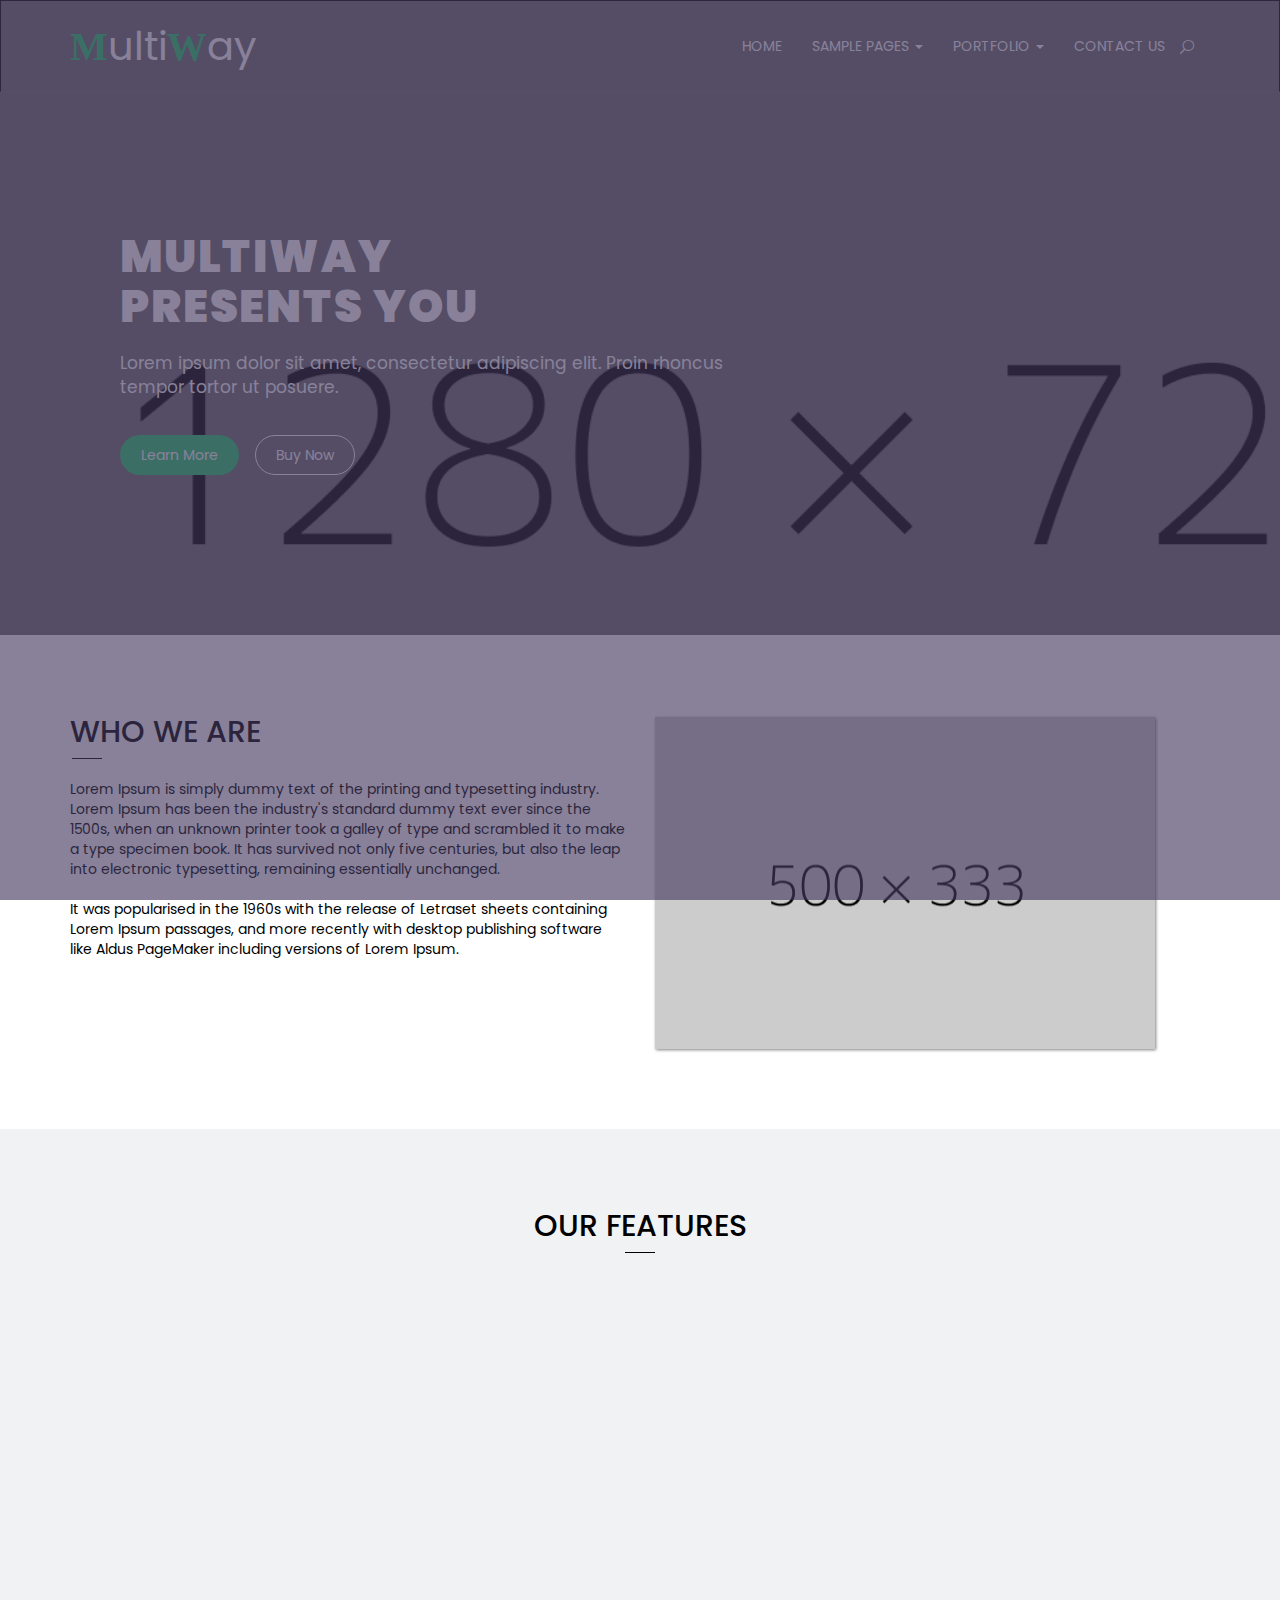
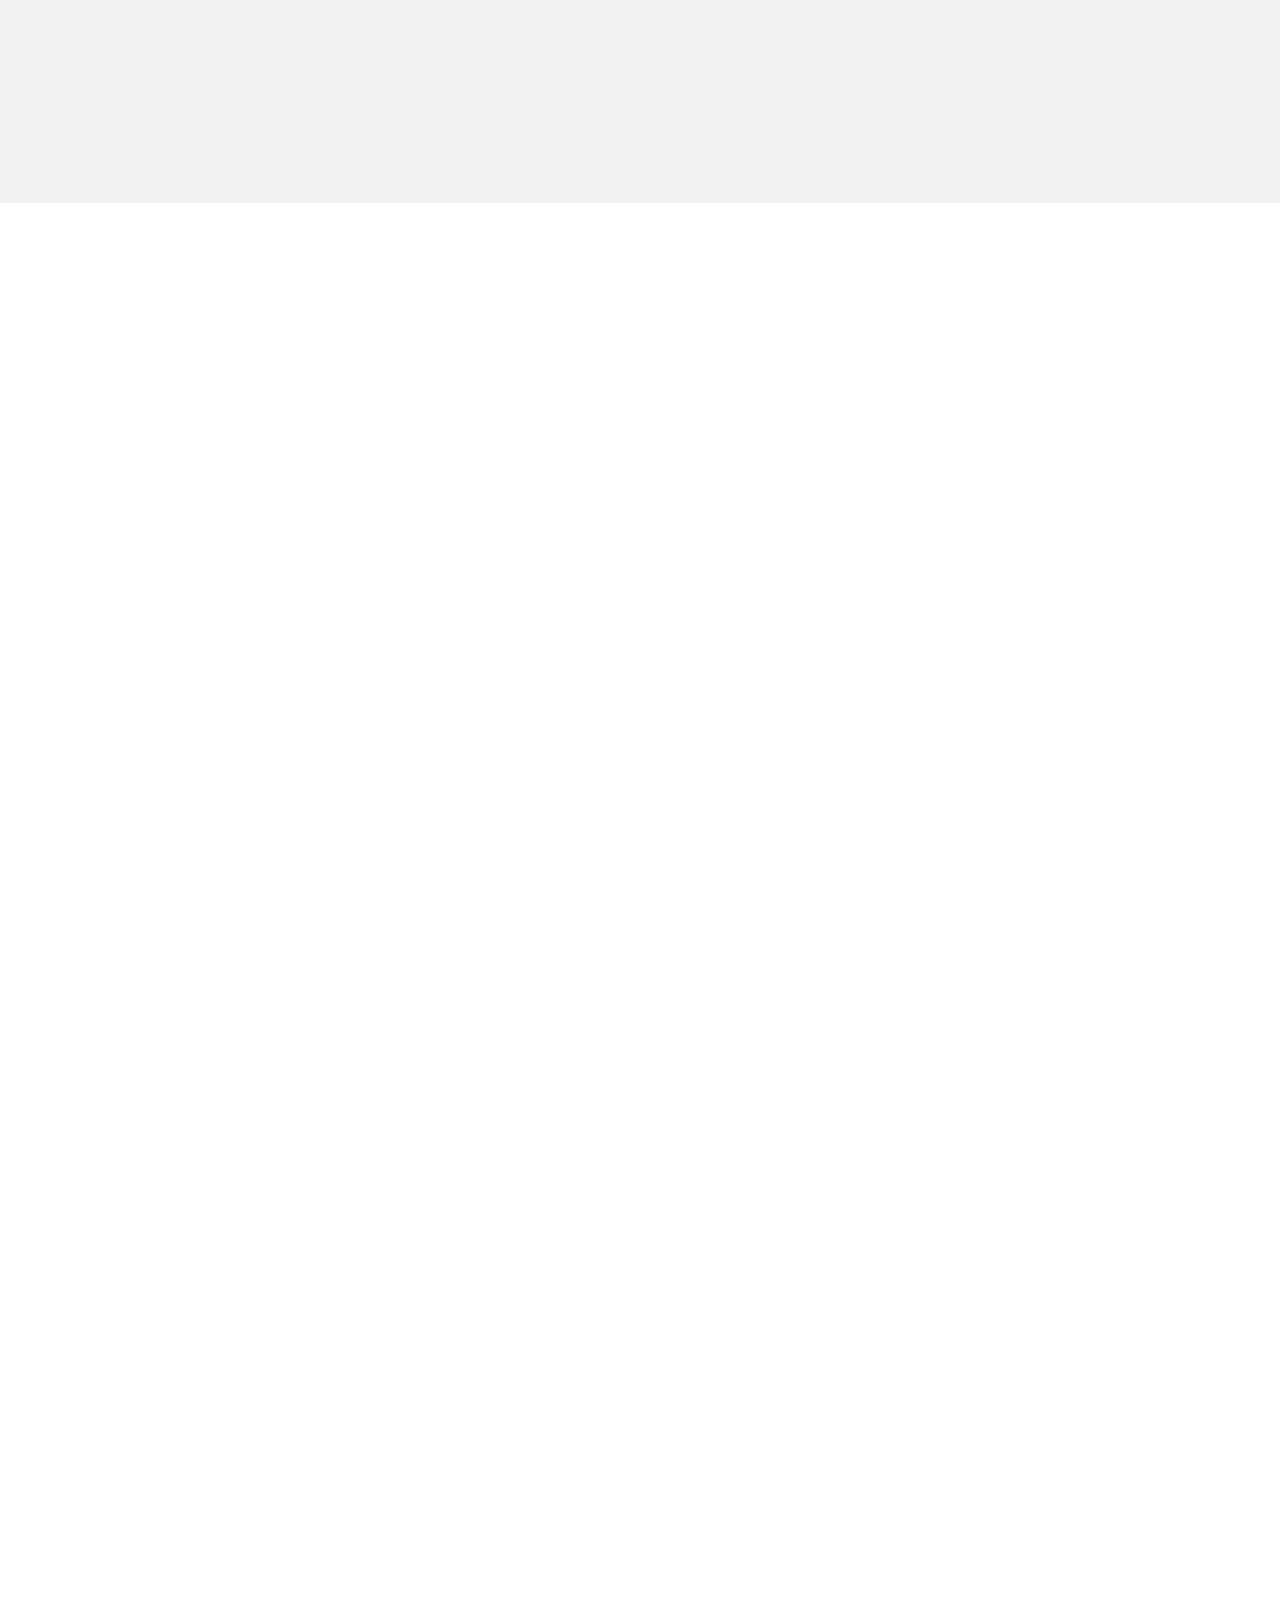
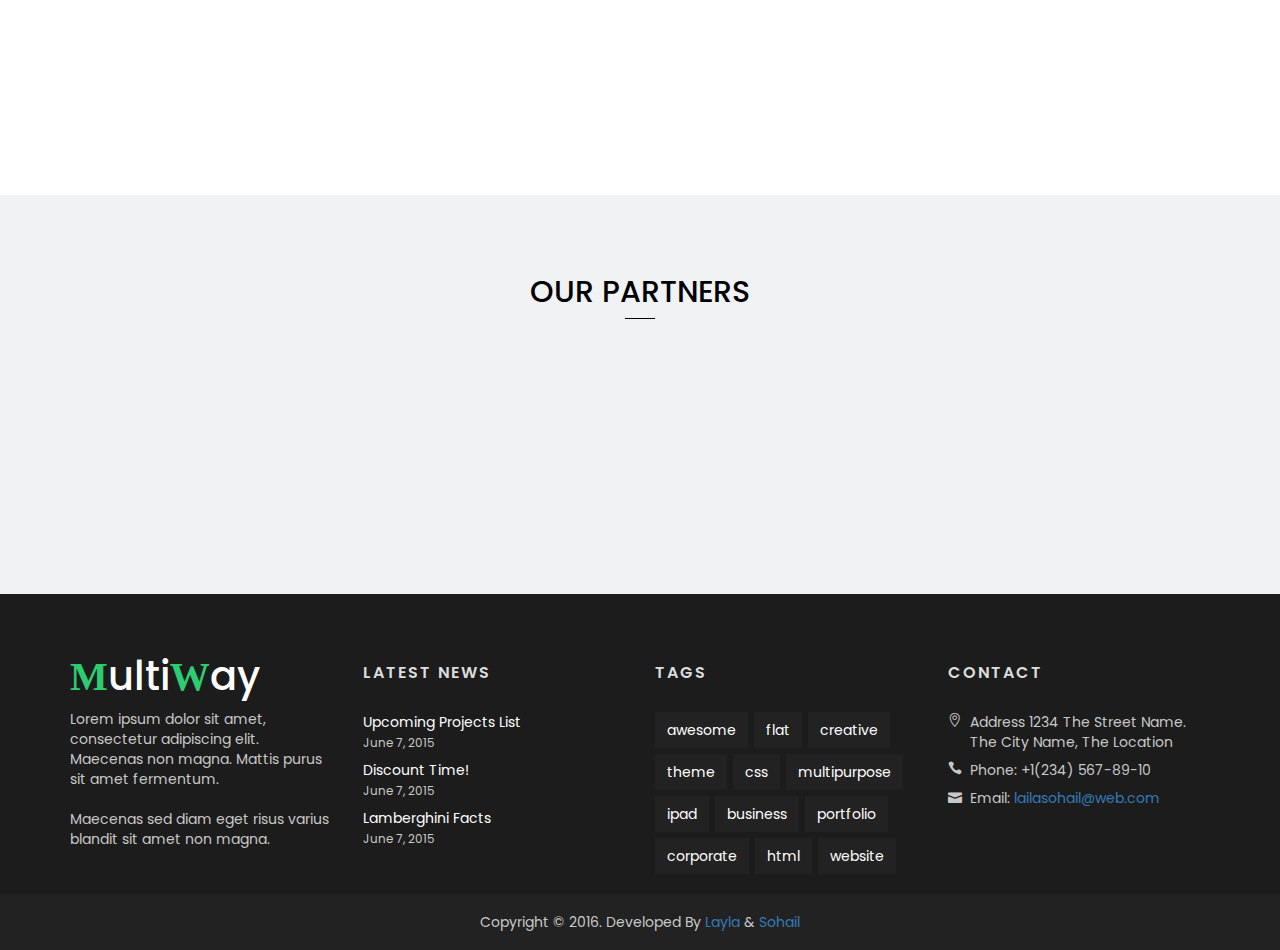
==== index.html @ b4f7202a "init" ====
<!DOCTYPE html>
<html lang="en">
<head>

	<meta charset="UTF-8" />
	<meta name="keywords" content="multiway, Bootstrap, Landing page,HTML Templates, Business Pages, Mobile Responsive" />
	<meta name="description" content="Multiway Bootstrap HTML5 Template" />
	<meta name="author" content="Layla and Sohail" />
	<meta name="viewport" content="width=device-width, initial-scale=1" />
	<title>Multiway | Bootstrap HTML5 Template</title>
	
	<!--
	********************
		STYLESHEETS
	********************
	-->
	
	<link rel="stylesheet" href="css/bootstrap.min.css" />
	<link rel="stylesheet" href="css/style.css" />
	<link rel="stylesheet" href="css/colors/lightgreen.css" /><!-- COLOR CSS FILE -->
	<!-- <link rel="stylesheet" href="css/colors/crimson.css" /> -->
	<link rel="stylesheet" href="css/animate.min.css" /><!-- ANIMATIONS -->
	<link rel="stylesheet" href="icons/elegant-icons/style.css" /><!-- FONT ICONS -->
	<link rel="stylesheet" href="css/owl.theme.css">
	<link rel="stylesheet" href="css/owl.carousel.css">
	<link rel="stylesheet" href="css/responsive.css">
	<link href='https://fonts.googleapis.com/css?family=Anton|Poppins|Titillium+Web' rel='stylesheet' type='text/css'>
	
	<!--
	****************
		FAVICONS
	****************
	-->

	<link rel="apple-touch-icon" sizes="57x57" href="favicons/apple-icon-57x57.png">
	<link rel="apple-touch-icon" sizes="60x60" href="favicons/apple-icon-60x60.png">
	<link rel="apple-touch-icon" sizes="72x72" href="favicons/apple-icon-72x72.png">
	<link rel="apple-touch-icon" sizes="76x76" href="favicons/apple-icon-76x76.png">
	<link rel="apple-touch-icon" sizes="114x114" href="favicons/apple-icon-114x114.png">
	<link rel="apple-touch-icon" sizes="120x120" href="favicons/apple-icon-120x120.png">
	<link rel="apple-touch-icon" sizes="144x144" href="favicons/apple-icon-144x144.png">
	<link rel="apple-touch-icon" sizes="152x152" href="favicons/apple-icon-152x152.png">
	<link rel="apple-touch-icon" sizes="180x180" href="favicons/apple-icon-180x180.png">
	<link rel="icon" type="image/png" sizes="192x192"  href="favicons/android-icon-192x192.png">
	<link rel="icon" type="image/png" sizes="32x32" href="favicons/favicon-32x32.png">
	<link rel="icon" type="image/png" sizes="96x96" href="favicons/favicon-96x96.png">
	<link rel="icon" type="image/png" sizes="16x16" href="favicons/favicon-16x16.png">
	<link rel="manifest" href="favicons/manifest.json">
	<meta name="msapplication-TileColor" content="#ffffff">
	<meta name="msapplication-TileImage" content="favicons/ms-icon-144x144.png">
	<meta name="theme-color" content="#ffffff">

</head>

<body>
	
	<div class="preloader">
		<img src="css/rings.svg" alt="preloader animation svg image" />
	</div>
	
	<header id="home-header"><!-- HEADER STARTS -->
		
		<div id="overlay"><!-- OVERLAY STARTS -->
			
			<div class="top-search">
				<form class="form-inline" method="get" action="file_path">
					<input type="search" name="search" class="form-control" />
					<input type="submit" class="form-control" />
				</form>
			</div>
			
			<nav class="navbar navbar-inverse"><!-- START OF NAVBAR -->
				
				<div class="container">
					<div class="navbar-header">
						<button type="button" class="navbar-toggle" data-toggle="collapse" data-target="#myNavbar">
							<span class="icon-bar"></span>
							<span class="icon-bar"></span>
							<span class="icon-bar"></span>
						</button>
						<!-- <a href="#" class="navbar-brand"><img src="" alt="site logo"></a> -->
						<a class="navbar-brand" href="#"><span class="logo-color-span">M</span>ulti<span class="logo-color-span">W</span>ay</a>
					</div>
					<div class="collapse navbar-collapse navbar-right" id="myNavbar">
						<ul class="nav navbar-nav">
							<li><a href="index.html">Home</a></li>
							<li class="dropdown">
								<a href="#" class="dropdown-toggle" data-toggle="dropdown">Sample Pages <span class="caret"></span></a>
								<ul class="dropdown-menu">
									<li><a href="services.html">Services</a></li>
									<li><a href="fullwidth.html">Full Width</a></li>
									<li><a href="right-sidebar.html">Right Sidebar</a></li>
									<li><a href="left-sidebar.html">Left Sidebar</a></li>
									<li><a href="about-us.html">About Us</a></li>
								</ul>
							</li>
							<li class="dropdown">
								<a href="#" class="dropdown-toggle" data-toggle="dropdown">Portfolio <span class="caret"></span></a>
								<ul class="dropdown-menu">
									<li><a href="portfolio-3-columns.html">3 Columns</a></li>
									<li><a href="portfolio-4-columns.html">4 Columns</a></li>
									<li><a href="single-project.html">Single Project</a></li>
								</ul>
							</li>
							<li><a href="contact.html">Contact Us</a></li>
							<li id="search-icon"><i class="icon_search" ></i></li>
						</ul>
					</div>
				</div><!-- END OF CONTAINER -->
			
			</nav><!-- END OF NAVBAR -->
			
			<section id="header-text">
				<h2 class="white-text">multiway<br />presents you</h2>
				<p>Lorem ipsum dolor sit amet, consectetur adipiscing elit. Proin rhoncus<br /> tempor tortor ut posuere.</p>
				<div id="button-box">
					<button class="btn btn-primary circled-button colored-button hovered-transparent-button hovered-colored-border">Learn More</button>
					<button class="btn btn-primary circled-button transparent-button colored-border hovered-colored-border hovered-colored-button hovered-transparent-border">Buy Now</button>
				</div>
			</section>
			
		</div><!--  OVERLAY ENDS -->
		
	</header><!-- HEADER ENDS -->
	
	<section id="who-section" class="odd-section padded-section wow fadeInUp">
		
		<div class="container">
			<div class="row">
				<div class="col-md-6">
					<h2>WHO WE ARE</h2>
					<div class="colored-line"></div>
					<p>Lorem Ipsum is simply dummy text of the printing and typesetting industry. Lorem Ipsum has been the industry's standard dummy text ever since the 1500s, when an unknown printer took a galley of type and scrambled it to make a type specimen book. It has survived not only five centuries, but also the leap into electronic typesetting, remaining essentially unchanged.<br /><br />It was popularised in the 1960s with the release of Letraset sheets containing Lorem Ipsum passages, and more recently with desktop publishing software like Aldus PageMaker including versions of Lorem Ipsum.</p>
				</div>
				<div class="col-md-6">
					<div id="who-img-box">
						<img src="images/who.jpg" alt="who section picture" />
					</div>
				</div>
			</div>
		</div>
		
	</section>
	
	<section id="features-section" class="even-section padded-section"><!-- FEATURE SECTION STARTS -->
	
		<h2 class="center-text">OUR FEATURES</h2>
		<div class="colored-line-center"></div>
		<div class="container">
			<div class="features">
				
				<div class="row">
					<div class="col-md-4 col-sm-4 single-feature wow flipInX" data-wow-duration="1s">
						<i class="icon_mobile"></i>
						<h3 class="heading">Mobile Friendly</h3>
						<p class="sub-heading">Lorem ipsum dolor sit amet, ed do eiusmod tempor incididunt ut labore et dolore magna.</p>
					</div>
					<div class="col-md-4 col-sm-4 single-feature wow flipInX" data-wow-duration="1s">
						<i class="icon_gift_alt"></i>
						<h3 class="heading">Bootstrap 3.3.6</h3>
						<p class="sub-heading">Lorem ipsum dolor sit amet, ed do eiusmod tempor incididunt ut labore et dolore magna.</p>
					</div>
					<div class="col-md-4 col-sm-4 single-feature wow flipInX" data-wow-duration="1s">
						<i class="icon_toolbox_alt"></i>
						<h3 class="heading">Elegant Icons</h3>
						<p class="sub-heading">Lorem ipsum dolor sit amet, ed do eiusmod tempor incididunt ut labore et dolore magna.</p>
					</div>
				</div>
				
				<div class="row">
					<div class="col-md-4 col-sm-4 single-feature wow flipInX" data-wow-duration="1s">
						<i class="icon_tablet"></i>
						<h3 class="heading">Cross-Browser Support</h3>
						<p class="sub-heading">Lorem ipsum dolor sit amet, ed do eiusmod tempor incididunt ut labore et dolore magna.</p>
					</div>
					<div class="col-md-4 col-sm-4 single-feature wow flipInX" data-wow-duration="1s">
						<i class="icon_lightbulb_alt"></i>
						<h3 class="heading">Creativity</h3>
						<p class="sub-heading">Lorem ipsum dolor sit amet, ed do eiusmod tempor incididunt ut labore et dolore magna.</p>
					</div>
					<div class="col-md-4 col-sm-4 single-feature wow flipInX" data-wow-duration="1s">
						<i class="icon_ribbon_alt"></i>
						<h3 class="heading">Upcoming Features</h3>
						<p class="sub-heading">Lorem ipsum dolor sit amet, ed do eiusmod tempor incididunt ut labore et dolore magna.</p>
					</div>
				</div>
				
			</div>
		</div>
		
	</section><!-- FEATURE SECTION ENDS -->
	
	<section id="project-section" class="odd-section padded-section wow fadeInUp"><!-- LATEST PROJECT SECTION STARTS -->
	
		<h2 class="center-text">LATEST PROJECTS</h2>
		<div class="colored-line-center"></div>
		<div class="container-fluid" id="projects">
			<div class="row">
				<div class="col-md-3 col-sm-3 single-project">
					<figure>
						<img src="images/projects/project1.jpg" alt="project picture" />
					</figure>
				</div>
				<div class="col-md-3 col-sm-3 single-project">
					<figure>
						<img src="images/projects/project2.jpg" alt="project picture" />
					</figure>
				</div>
				<div class="col-md-3 col-sm-3 single-project">
					<figure>
						<img src="images/projects/project3.jpg" alt="project picture" />
					</figure>
				</div>
				<div class="col-md-3 col-sm-3 single-project">
					<figure>
						<img src="images/projects/project4.jpg" alt="project picture" />
					</figure>
				</div>
			</div>
		</div>
		<div id="more-projects">
			<p>Lorem ipsum dolor sit amet, ed do eiusmod tempor incididunt ut labore et dolore magna</p>
			<button class="btn btn-primary circled-button">MORE PROJECTS</button>
		</div>
	
	</section><!-- LATEST PROJECT SECTION ENDS -->
	
	<section class="padded-section even-section wow fadeInUp"><!-- CLEAN DESIGN SECTION STARTS -->
		
		<div class="container">
			<div class="row">
				<div class="col-md-6">
					<div id="clean-design-img">
						<img src="images/clean-design.jpg" alt="clean-design-img" />
					</div>
				</div>
				<div class="col-md-6" id="clean-design-right">
					<h2 class="">CLEAN DESIGN</h2>
					<div class="colored-line"></div><br />
					<p>Lorem Ipsum is simply dummy text of the printing and typesetting industry. Lorem Ipsum has been the industry's standard dummy text ever since the 1500s, when an unknown printer took a galley of type and scrambled it to make a type specimen book.<br /><br />It has survived not only five centuries, but also the leap into electronic typesetting, remaining essentially unchanged. It was popularised in the 1960s with the release of Letraset sheets containing Lorem Ipsum passages, and more recently with desktop publishing software like Aldus PageMaker including versions of Lorem Ipsum.</p>
				</div>
			</div>
		</div>
		
	</section><!-- CLEAN DESIGN SECTION ENDS -->
	
	<section id="testimonial-section" class="odd-section padded-section wow fadeInUp"><!-- TESTIMONIAL SECTION STARTS -->
	
		<h2 class="center-text">WHAT OUR CLIENTS SAY</h2>
		<div class="colored-line-center"></div>
		<div id="testimonial-box">
			
			<div id="feedbacks" class="owl-carousel owl-theme">
				<div class="feedback item">
					<div class="image">
						<img src="images/clients/client1.png" alt="client pic">
					</div>
					<div class="message">
						Lorem ipsum dolor sit amet, consectetur adipiscing elit. Fusce laoreet tellus elit.<br />Ut eget mollis lacus. Donec molestie nibh eu nulla tempor porta.
					</div>
					<div class="colored-line-center"></div>
					<div class="name">
						Layla
					</div>
					<div class="company-info">
						<small>Web Designer</small>
					</div>
				</div>
				<div class="feedback item">
					<div class="image">
						<img src="images/clients/client2.png" alt="client pic">
					</div>
					<div class="message">
						Lorem ipsum dolor sit amet, consectetur adipiscing elit. Fusce laoreet tellus elit.<br />Ut eget mollis lacus. Donec molestie nibh eu nulla tempor porta.
					</div>
					<div class="colored-line-center"></div>
					<div class="name">
						Sohail
					</div>
					<div class="company-info">
						<small>Web Designer</small>
					</div>
				</div>
				<div class="feedback item">
					<div class="image">
						<img src="images/clients/client3.png" alt="client pic">
					</div>
					<div class="message">
						Lorem ipsum dolor sit amet, consectetur adipiscing elit. Fusce laoreet tellus elit.<br />Ut eget mollis lacus. Donec molestie nibh eu nulla tempor porta.
					</div>
					<div class="colored-line-center"></div>
					<div class="name">
						Layla
					</div>
					<div class="company-info">
						<small>Web Designer</small>
					</div>
				</div>
			</div>
			
		</div>
		
	</section><!-- TESTIMONIAL SECTION ENDS -->
	
	<section id="partner-section" class="even-section padded-section"><!-- PARTNERS SECTION STARTS -->
		
		<div class="container">
			<div class="row">
				<h2>OUR PARTNERS</h2>
				<div class="colored-line-center"></div><br /><br />
				<div class="single-partner wow fadeInUp" data-wow-duration="2s">
					<img src="images/partners/partner1.png" alt="partner-image" />
				</div>
				<div class="single-partner wow fadeInUp" data-wow-duration="2s">
					<img src="images/partners/partner2.png" alt="partner-image" />
				</div>
				<div class="single-partner wow fadeInUp" data-wow-duration="2s">
					<img src="images/partners/partner3.png" alt="partner-image" />
				</div>
				<div class="single-partner wow fadeInUp" data-wow-duration="2s">
					<img src="images/partners/partner4.png" alt="partner-image" />
				</div>
				<div class="single-partner wow fadeInUp" data-wow-duration="2s">
					<img src="images/partners/partner5.png" alt="partner-image" />
				</div>
				<div class="single-partner wow fadeInUp" data-wow-duration="2s">
					<img src="images/partners/partner6.png" alt="partner-image" />
				</div>
			</div>
		</div>
		
	</section><!-- PARTNERS SECTION ENDS -->
	
	<footer>
	
		<div class="container">
			<div class="row">
				<div class="col-lg-3 col-md-3 col-sm-3 col-xs-12">
					<a href="#"><h2 id="footer-logo"><span class="logo-color-span">M</span>ulti<span class="logo-color-span">W</span>ay</h2></a>
					<p class="site-info">Lorem ipsum dolor sit amet, consectetur adipiscing elit. Maecenas non magna. Mattis purus sit amet fermentum.<br /><br />Maecenas sed diam eget risus varius blandit sit amet non magna.</p>
				</div>
				<div class="col-lg-3 col-md-3 col-sm-3 col-xs-12">
					<h5 class="widget-title">Latest News</h5>
					<ul>
						<li>
							<a href="#"><p class="news-heading">Upcoming Projects List</p></a>
							<small>June 7, 2015</small>
						</li>
						<li>
							<a href="#"><p class="news-heading">Discount Time!</p></a>
							<small>June 7, 2015</small>
						</li>
						<li>
							<a href="#"><p class="news-heading">Lamberghini Facts </p></a>
							<small>June 7, 2015</small>
						</li>
					</ul>
				</div>
				<div class="col-lg-3 col-md-3 col-sm-3 col-xs-12">
					<h5 class="widget-title">Tags</h5>
					<div id="tags">
						<div class="tag">
							<a href="#">awesome</a>
						</div>
						<div class="tag">
							<a href="#">flat</a>
						</div>
						<div class="tag">
							<a href="#">creative</a>
						</div>
						<div class="tag">
							<a href="#">theme</a>
						</div>
						<div class="tag">
							<a href="#">css</a>
						</div>
						<div class="tag">
							<a href="#">multipurpose</a>
						</div>
						<div class="tag">
							<a href="#">ipad</a>
						</div>
						<div class="tag">
							<a href="#">business</a>
						</div>
						<div class="tag">
							<a href="#">portfolio</a>
						</div>
						<div class="tag">
							<a href="#">corporate</a>
						</div>
						<div class="tag">
							<a href="#">html</a>
						</div>
						<div class="tag">
							<a href="#">website</a>
						</div>
					</div>
				</div>
				<div class="col-lg-3 col-md-3 col-sm-3 col-xs-12">
					<h5 class="widget-title">Contact</h5>
					<ul>
						<li>
							<i class="icon_pin_alt"></i>
							<span class="contact-span">Address 1234 The Street Name.<br>The City Name, The Location</span>
						</li>
						<li>
							<i class="icon_phone"></i>
							<span class="contact-span">Phone: +1(234) 567-89-10</span>
						</li>
						<li>
							<i class="icon_mail"></i>
							<span class="contact-span">Email: <a href="mailto:lailasohail@web.com">lailasohail@web.com</a></span>
						</li>
					</ul>
					<div id="social">
						<div class="social-icon wow rollIn">
							<i class="social_facebook "></i>
						</div>
						<div class="social-icon wow rollIn">
							<i class="social_twitter"></i>
						</div>
						<div class="social-icon wow rollIn">
							<i class="social_instagram"></i>
						</div>
					</div>
				</div>
			</div>
		</div>
		
		<div id="footer2">
			<p>Copyright &copy;  2016. Developed By <a href="https://www.fiverr.com/lailakhalid82" target="_blank">Layla</a> &amp; <a href="https://www.fiverr.com/sohailms" target="_blank">Sohail</a></p>
		</div>
		
	</footer>
	
	<!-- 
	********************
		JAVASCRIPTS
	********************
	-->
	
	<!--[if lte IE 7]><script src="lte-ie7.js"></script><![endif]-->
	<script src="js/jquery-2.2.4.js"></script>
	<script src="js/bootstrap.min.js"></script>
	<script src="js/wow.min.js"></script>
	<script src="js/owl.carousel.min.js"></script>
	<script src="js/custom.js"></script>
	
</body>
</html>
---- css/style.css ----
/* TABLE OF CONTENTS */

/* 
*GENERAL SETTING AVAILABLE ON ALL PAGES
*HOMEPAGE
	+Header
		-Header Text
	+who-section
	+features-section
		-Features
			-Single-Features
	+project-section
		-Single Project
	+testimonial-section
	+partner-section
*ABOUT US PAGE
	+Header
		-Header Text
	+Testimonial Section
	+Skills Bar Section
	+Partner SECTION
*SERVICES PAGE
	+Header
	+Detail Section
	+Price Section
*FULL WIDTH PAGE
	+Header
*RIGHT SIDEBAR PAGE
	+Header
	+Single Blog
	+Recent Posts
	+Categories
*LEFT SIDEBAR PAGE
	+Header
*PORTFOLIO PAGE
	+Header
	+Projects Filter
*SINGLE PROJECT PAGE
	+Header
	+Project Description
*CONTACT PAGE
	+Header
	+Contact Form

	
 */

/* 
====================================
GENERAL SETTING APPLIED TO ALL PAGES
====================================
*/
.preloader {
    position: fixed;
    top: 0;
    left: 0;
    right: 0;
    bottom: 0;
    background-color: #fefefe;
    z-index: 99999;
    height: 100%;
    width: 100%;
    overflow: hidden;
	background-color:#44395E;
}
.preloader img {
	position:fixed;
	top:45%;
	left:47%;
}
body {
	font-family: 'Poppins', sans-serif;
}
.no-padding {
	padding:0px;
}
/* Text Alignments */
.center-text {
	text-align:center;
}
.left-text {
	text-align:left;
}
.right-text {
	text-align:right;
}
ul {
	list-style:none;
	padding:0px;
}
header {
	background-repeat:no-repeat !important;
	background-position:center;
	background-size:cover !important;
	height:auto;
}
header h2 {
	text-transform:uppercase;
}
a , a:hover {
	text-decoration:none;
}
.header-overlay {
	background: rgba(0,0,0,0.75);
}
h2 {
	margin-top:0px;
}
.header-heading {
    font-weight: 700;
    font-size: 35px;
	letter-spacing:3px;
}
.header-section {
	padding: 8% 0px;
}
.header-section h2 {
    font-weight: 900;
    letter-spacing: 5px;
}
.lightblack-background {
	background-color:#22273F;
	padding:6% 7%;
}
.padded-section {
	padding: 80px 0px;
}

/* 
===============
	BUTTONS
===============
*/
.circled-button {
	border-radius:10em;
	padding: 0px 20px 0px 20px;
	height:40px;
}
.colored-button {
	margin-right:12px;
}
.transparent-button {
	background-color:transparent;
}
.colored-border {
	border:1px solid white;
}
.hovered-colored-border:hover {
	border:1px solid white;
}
.hovered-transparent-border:hover {
	border:1px solid transparent;
}
.hovered-transparent-button:hover {
	background-color:transparent;
}


/* 
===============
	NAVBAR
===============
*/

.navbar.navbar-inverse {
    border-radius: 0px;
}
.navbar-inverse .navbar-nav .open .dropdown-menu>li>a {
	color:white;
}
.navbar-inverse {
	padding: 20px 0px;
}
.navbar-inverse .navbar-brand {
	font-size:40px;
}
.logo-color-span {
    font-family: cursive;
	font-weight:900;
}
#search-icon {
	margin-top:17px;
}
.dropdown-menu {
    border-radius: 0px;
}
.dropdown-menu li:not(:last-child) {
    border-bottom: 1px solid lightgrey;
}
.dropdown-menu li {
    padding: 5px 3px 5px 3px;
}
.nav.navbar-nav li, .nav.navbar-nav li a {
    text-transform: uppercase;
}
.dropdown-menu li a {
    text-transform: capitalize;
}
.nav.navbar-nav li a:hover,ul.nav.navbar-nav li:hover {
	transition:color 0.2s ease-in-out;
}
/* 
===============
	FOOTER
===============
*/

footer {
	padding-top: 60px;
}
footer a {
	transition:color 0.2s ease-in-out;
}
footer a p {
    transition: color 0.2s ease-in-out;
}
footer #footer-logo {
	font-size:40px;
	margin-top: 0px;
}
footer ul {
	list-style:none;
}
footer p.news-heading {
    margin: 0px;
}
footer ul li {
    padding-bottom: 8px;
}
footer .widget-title {
	font-weight:600;
	font-size:16px;
	letter-spacing:2px;
	margin-bottom:30px;
	text-transform:uppercase;
}
footer #tags .tag {
    float: left;
    padding: 8px 12px;
    margin: 0px 6px 6px 0px;
}
footer #footer2 {
	text-align:center;
	padding: 18px 20px;
	margin-top: 12px;
}
footer #footer2 p{
	margin:0px;
}
#social .social-icon:hover {
	border:1px solid transparent;
}
footer ul li i {
    margin-top:1px;
    float: left;
}
.contact-span {
	display:block;
	margin-left:22px;
}
#social .social-icon {
    display: inline-block;
	text-align:center;
}
#social .social-icon {
    display: inline-block;
    height: 40px;
    width: 40px;
    border-radius: 50%;
    background-color: transparent;
    line-height: 42px;
    cursor: pointer;
	margin:3%;
	transition:background-color 0.5s ease-in-out;
}

/* 
===============
 COLORED LINE
===============
*/

.colored-line {
	min-height:1px;
	margin-left: 2px;
	background-color:black;
	width:30px;
}
.colored-line-center {
	min-height:1px;
	background-color:black;
	width:30px;
	margin:auto;
}
.colored-line-white {
	min-height:1px;
	background-color:white;
	width:30px;
}

/* 
===============
COLORED BORDERS
===============
*/

.grey-border {
	border:2px solid grey;
}

/* 
===============
 COLORED TEXTS
===============
*/

.black-text {
	color:black;
}
.white-text {
	color:white;
}

/* 
=================
	DIVIDERS
=================
*/

.divider {
	min-height:1px;
	border:1px solid rgba(0, 0, 0, 0.2);
	border-style:dashed;
	margin-top:20px;
	margin-bottom:20px;
}

/* 
=================
   OWL CAROUSEL
=================
*/

.owl-item {
    text-align: center;
    padding: 0px 2%;
}
.feedback {
    line-height: 32px;
    font-size: 17px;
}
.feedback .image {
	margin-bottom:10px;
}
.image img {
	border-radius:50%;
	width:80px;
}
.feedback .message {
    margin-bottom: 8px;
}
.owl-page {
    height: 12px;
    width: 12px;
    border-radius: 50%;
	margin:4px;
}

/* 
===============
	HOMEPAGE
===============
*/

#home-header {
	background:url(../images/header_image.jpg);
	background-attachment:fixed;
}
#home-header button {
	margin-bottom:10px;
}
#header-text {
    padding: 120px 30px 150px 120px;
	color:white;
}
#home-header #overlay {
    background: rgba(0,0,0,0.45);
}
#header-text h2{
    font-size:45px;
	text-transform:uppercase;
	margin-bottom:20px;
	letter-spacing:2px;
	font-weight:900;
}
#header-text p{
    font-size:17px;
	margin-bottom:35px;
}
#project-section {
	padding-bottom:0px;
}
#more-projects button {
    transition:background-color 0.2s ease-in-out;
}
#partner-section {
	text-align:center;
}
#partner-section .single-partner {
	display:inline;
}
#partner-section .single-partner img {
	margin-bottom:5px;
}
/*clean design*/
#clean-design-img img {
    width: 100%;
}
#clean-design-right {
	line-height:25px;
}
#clean-design-img {
	width:90%;
    box-shadow: 2px 3px 8px lightgrey;
}
/* project */
#projects {
    padding-top: 60px;
}
.single-project {
	padding:0px;
}
.single-project img {
	width:100%;		
	position:relative;
}
#more-projects {
	padding: 35px 10px 35px 50px;
}
#more-projects p {
    font-size: 22px;
    margin: 0px 60px 0px 0px;
	display:inline-block;
}
#more-projects button {
	height:45px;
	background-color:transparent;
}
#who-section p {
	padding-top:20px;
}
.img-box {
	height:150px;
}
#who-img-box img{
	width: 90%;
	margin-top: 2px;
	box-shadow: 1px 1px 3px grey;
}
/* feature section */
.single-feature {
	min-height:205px;
	max-height:205px;
	overflow: hidden;
	border:1px solid rgba(0,0,0,0.06);
	padding:35px;
	cursor:pointer;
	transition:all 0.5s ease-in-out;
}
.single-feature:hover {
	border:1px solid black;
	box-shadow:1px 1px 15px lightgrey;
}
.single-feature i {
	font-size:25px;
}
.features {
	padding-top:60px;
}

/* 
=================
   ABOUT US PAGE
=================
*/

#aboutus-header {
	background:url(../images/aboutus/aboutus-header-img.jpg);
}
.wraper div {
    float: left;
}
.img-box img {
	width:80%;
}
#testimonial-box {
	margin-top:50px;
}
.single-testimonial img {
	border-radius:50%;
}
.single-testimonial {
    margin-bottom: 30px;
}
.testimonial-body {
    padding: 2px;
}
.single-testimonial .author-img {
    float: left;
	margin-right: 20px;
}
.single-testimonial .testimonial-body header h4 {
    margin-bottom: 0px;
}
.single-testimonial .testimonial-body p {
    margin-top: 8px;
}
.single-testimonial .testimonial-body header .author-position {
    color:#C6C6C8;
}
#aboutus-left-img img {
	width:100%;
}
.about-us-colored-line {
	min-height:3px;
	background-color:white;
}
/* Skills */
.skill-meta p {
    display: inline;
}
.skill-percent {
	float:right;
}
.skill-bar div {
    min-height: 3px;
	transition:width 6s ease-in-out;
	-webkit-transition: width 3s ease-in-out;
}
.skill-meta {
    margin-bottom: 15px;
}
.single-skill {
    margin-bottom: 25px;
}
#skills-section .col-md-6:nth-child(2) {
    padding: 50px 40px 0px 40px;
}
#skills-section .col-md-6 {
    padding: 0px;
}
#why-section ul li i {
    font-weight: 900;
}

/* 
=================
   SERVICE PAGE
=================
*/

#services-header {
	background:url(../images/services/services-header-img.jpg);
}
.single-step {
	text-align:center;
	transition:background-color 0.3s ease-in-out;
}
.single-step figure img {
    width: 100%;
	height:190px;
}
@media (max-width: 767px) {
	.single-step figure img {
		height:auto;
	}
}
.step-description {
    padding: 15px;
}
.step-description h4 {
    font-weight: 700;
    font-size: 18px;
}
.package button.transparent-button {
	transition:all 0.2s ease-in-out;
}
.package button.hovered-transparent-button {
	transition:all 0.2s ease-in-out;
}
/*Detail Section*/
#right-img img {
	height: 450px; 
	width:100%;
}
#service-detail {
	height:450px;
}
#service-detail h2 {
    font-weight: 600;
    letter-spacing: 2px;
}
@media (max-width: 991px) {
	#service-detail {
		height:auto;
	}
	#right-img img {
		height:auto;
	}
}
/* PRICE SECTION */
#packages-box {
	padding-top:40px;
}
.package {
	text-align:center;
	height:auto;
	border:1px solid rgba(0,0,0,0.12);
	padding:5px 0px 25px 0px;
	margin-bottom: 20px;
	position:relative;
	transition:top ease 1s;
	-webkit-transition:top ease 1s;
}
.package button {
	font-size: 13px;
    font-weight: 600;
    letter-spacing: 2px;
    text-transform: uppercase;
}
.package h3 {
	font-size:27px;
	font-weight:100;
}
.package .price .price-symbol {
	font-size:18px;
	vertical-align:super;
}
.package .price .per-month {
	font-size:15px;
}
.package .package-detail {
	line-height:2.5em;
	padding: 15px 0px 15px 0px;
}
.package .planBtn {
	height:50px;
}
.invalid {
	text-decoration:line-through;
}
/* PRICING SECTION */
.price {
	padding:8px;
}
.price h2 {
	font-size:45px;
}

/* 
=================
 FULL WIDTH PAGE
=================
*/

#fullwidth-header {
	background:url(../images/full-width/fullwidth-header-img.jpg);
}
.single-blog-text h2, #full-width-section h2 {
    margin-bottom: 25px;
}
.single-blog-text p:last-child, #full-width-section p:last-child {
    margin-bottom: 25px;
}
blockquote {
	border-left: 3px solid;
	font-weight:600;
}
#full-width-section article,blockquote{
	padding: 0px 10px;
}

/* 
==================
RIGHT SIDEBAR PAGE
==================
*/

#right-sidebar-header {
	background:url(../images/full-width/fullwidth-header-img.jpg);
}
.recent-posts ul li, .categories ul li{
    padding: 7px 0px;
}
.recent-posts ul li a, .categories ul li a{
    color: rgba(0, 0, 0, 0.7);
	transition:color 0.2s ease-in-out;
}

.categories a:after {
	content:', ';
}
.categories a:last-child:after {
	content:'';
}
.categories a {
	color: rgba(0, 0, 0, 0.7);
	transition:color 0.2s ease-in-out;
}

/* 
==================
LEFT SIDEBAR PAGE
==================
*/

#left-sidebar-header {
	background:url(../images/full-width/fullwidth-header-img.jpg);
}

/* 
==================
  PORTFOLIO PAGE
==================
*/

#portfolio-header {
	background:url(../images/portfolio/portfolio-header-img.jpg);
}
#portfolio-section {
	text-align:center;
}
#controls {
    padding-bottom: 40px;
}
#controls li {
    display: inline-block;
	padding: 12px 30px 12px 30px;
	cursor:pointer;
	transition:all 0.3s ease-in-out;
}
.filtr-item {
	padding:1rem;
	height:170px;
	overflow: hidden;
}
.filtr-item img {
	width:100%;
}

/* 
===================
SINGLE PROJECT PAGE
===================
*/

#single-project-header {
	background:url(../images/portfolio/single-project-header-img.jpg);
}
.project-image img {
	width:100%;
}
.project-meta h4 {
    font-weight: 700;
    font-size: 20px;
}
.project-meta button {
    margin-top: 25px;
    font-size: 15px;
    padding: 10px 25px;
	transition:all 0.3s ease-in-out;
}
.project-meta button:hover {
    color: black;
}

/* 
===================
   CONTACT PAGE
===================
*/
#form-left-text h4 {
	font-weight:800;
}
#contact-header {
	background:url(../images/contact.jpg);
}
#contact-form-box form input {
	height:40px;
	width:100%;
	padding:0px 15px;
	border: 1px solid #cccccc;
}
#contact-form-box form textarea {
	width:100%;
	height:115px;
	resize:none;
	border: 1px solid #cccccc;
	padding: 12px 18px;
}
#contact-form-box form label {
	text-transform:uppercase;
}
#contact-form-box {
	height: 490px;
    padding: 6% 6% 4% 8%;
}
#form-left-text {
	padding:0px 58px;
}
#form-left-text p {
	font-style:italic;
}
input[type="submit"] {
    text-transform: uppercase;
    font-size: 16px;
    letter-spacing: 1px;
    border: 1px solid transparent;
	margin-top:4px;
}

/* 
===================
  TOP SEARCH FORM	
===================
*/

.top-search {
	text-align:center;
	padding:15px;
	display:none;
}
#search-icon {
	cursor:pointer;
}
.top-search input[type="submit"] {
	margin-top:0px;
	border-radius:0px;
	transition:background-color 0.2s ease-in-out;
}
.top-search input[type="search"] {
	width:20%;
	border-radius:0px;
}
---- css/colors/lightgreen.css ----
/* 
===============
GENERAL SETTING
===============
*/

body {
	color: black;
}
h1,h2,h3,h4,h5,h6 {
	color:black;
}

/* 
===============
	NAVBAR
===============
*/

.logo-color-span {
	color: #2dcc70;
}	
.navbar-inverse {
	background-color:transparent !important;
	color:white;
	border-bottom: 1px solid rgba(128, 128, 128, 0.45);
}
.navbar-inverse .navbar-brand {
	color:white;
}
.navbar-inverse .navbar-nav>li>a {
	color:white !important;
}
.nav.navbar-nav li a:hover,ul.nav.navbar-nav li:hover {
	color:#2dcc70 !important;
}
/* 
===============
	BUTTONS
===============
*/

.colored-button {
	background-color:#2dcc70;
	border:1px solid transparent;
}
.hovered-colored-button:hover {
	background-color:#2dcc70;
}

/* 
=================
EVEN ODD SECTIONS
=================
*/

.even-section {
	background-color:#F1F2F4;
}
.odd-section {
	background-color:white;
}

/* 
=================
   OWL CAROUSEL
=================
*/

.owl-page {
	background-color:#2dcc70;
}
.owl-page.active {
    background: forestgreen;
}

/* 
=================
	HOME PAGE
=================
*/

#more-projects {
	background-color:#2dcc70;
}
#more-projects p {
	color:white;
}
.single-project figcaption {
	background-color:white;
}
#more-projects button {
	border:2px solid white;
}
#more-projects button:hover {
    background: #146134 !important;
}
/* 
===========================
ABOUT US PAGE SKILL SECTION
===========================
*/

.skill-bar div {
	background-color:#2dcc70;
}
.skill-bar {
    background: lightgrey;
}
/* WHY SECTION */
#why-section ul li i {
	color: #2dcc70 !important;
}

/* 
=================
   SERVICE PAGE
=================
*/

.single-step:hover {
	background-color:#f1f2f4;
}
.package button.transparent-button {
	border: 2px solid black;
	color:black;
}
.package button.transparent-button:hover {
    border: 2px solid transparent;
	color:white;
}
.package button.hovered-transparent-button {
    border: 2px solid transparent;
	color:white;
}
.package button.hovered-transparent-button:hover {
    border: 2px solid black;
	color:black;
}
/* PRICING SECTION */
.package h3 {
	color:black;
}
.package {
	color:black;
	background-color:white;
}
.package .exclusive-price {
	background-color:#2dcc70 !important;
}
.package .price {
	background-color:#22273F;
}
.price h2 {
	color:white;
}

/* 
==================
RIGHT SIDEBAR PAGE
==================
*/

.recent-posts ul li a:hover, .categories ul li a:hover {
    color: #2dcc70;
}
.categories a:hover {
	color: #2dcc70;
}
blockquote {
	border-left-color:#2dcc70;
}
/* 
==================
  PORTFOLIO PAGE
==================
*/

#controls .active {
    background: #2dcc70;
	color:white;
}

/* 
==================
  CONTACT PAGE
==================
*/
#contact-form-section {
	background-color: #2dcc70;
}
#contact-form-box form label {
	color:black;
}
#contact-form-box {
	background-color:white;
}
#form-left-text p {
	color:white;
}
input[type="submit"] {
	background-color: black;
	color:white;
	transition:background-color 0.2s ease-in-out;
}
input[type="submit"]:hover {
    background: #146134;
}

/* 
===================
  TOP SEARCH FORM	
===================
*/

.top-search input[type="submit"] {
	background-color:#2dcc70;
	color:white;
}
.top-search input[type="submit"]:hover {
	background-color:#146134;
}
/* 
===================
	   FOOTER
===================
*/
footer {
	background-color:#1C1C1C !important;
	color:#C8C8C8;
}
footer a p:hover {
    color:#2dcc70;
}
footer p {
	color:#C8C8C8;
}
footer #footer2 {
	background-color:#222222;
}
footer #tags .tag a {
    color: white;
}
footer a:hover {
	color:#2dcc70 !important;
}
footer #tags .tag {
	background-color:#222222;
}
footer .widget-title {
	color:#dcdcdc;
}
footer #footer-logo {
	color:white !important;
}
.news-heading {
	color:white;
}
#social .social-icon:hover {
	background-color:#2dcc70;
}
#social .social-icon {
	color:white;
	border:1px solid white;
}
---- css/colors/crimson.css ----
/* 
===============
GENERAL SETTING
===============
*/

body {
	color:rgba(0,0,0,0.7);
}
h1,h2,h3,h4,h5,h6 {
	color:black;
}

/* 
===============
	NAVBAR
===============
*/

.logo-color-span {
	color: #ed143d;
}	
.navbar-inverse {
	background-color:transparent !important;
	color:white;
	border-bottom:1px solid grey;
}
.navbar-inverse .navbar-brand {
	color:white;
}
.navbar-inverse .navbar-nav>li>a {
	color:white !important;
}
.nav.navbar-nav li a:hover,ul.nav.navbar-nav li:hover {
	color:#ed143d !important;
}
/* 
===============
	BUTTONS
===============
*/

.colored-button {
	background-color:#ed143d;
	border:1px solid transparent;
}
.hovered-colored-button:hover {
	background-color:#ed143d;
}

/* 
=================
EVEN ODD SECTIONS
=================
*/

.even-section {
	background-color:#F1F2F4;
}
.odd-section {
	background-color:white;
}

/* 
=================
   OWL CAROUSEL
=================
*/

.owl-page {
	background-color:#ed143d;
}
.owl-page.active {
    background: #c70026;
}

/* 
=================
	HOME PAGE
=================
*/

#more-projects {
	background-color:#ed143d;
}
#more-projects p {
	color:white;
}
.single-project figcaption {
	background-color:white;
}
#more-projects button {
	border:2px solid white;
}
#more-projects button:hover {
    background: #c70026 !important;
}
/* 
===========================
ABOUT US PAGE SKILL SECTION
===========================
*/

.skill-bar div {
	background-color:#ed143d;
}
.skill-bar {
    background: lightgrey;
}
/* WHY SECTION */
#why-section ul li i {
	color: #ed143d !important;
}

/* 
=================
   SERVICE PAGE
=================
*/

.single-step:hover {
	background-color:#f1f2f4;
}
.package button.transparent-button {
	border: 2px solid black;
	color:black;
}
.package button.transparent-button:hover {
    border: 2px solid transparent;
	color:white;
}
.package button.hovered-transparent-button {
    border: 2px solid transparent;
	color:white;
}
.package button.hovered-transparent-button:hover {
    border: 2px solid black;
	color:black;
}
/* PRICING SECTION */
.package h3 {
	color:black;
}
.package {
	color:black;
	background-color:white;
}
.package .exclusive-price {
	background-color:#ed143d !important;
}
.package .price {
	background-color:#22273F;
}
.price h2 {
	color:white;
}

/* 
==================
RIGHT SIDEBAR PAGE
==================
*/
blockquote {
	border-left-color:#ed143d;
}
.recent-posts ul li a:hover, .categories ul li a:hover {
    color: #ed143d;
}
.categories a:hover {
	color: #ed143d;
}

/* 
==================
  PORTFOLIO PAGE
==================
*/

#controls .active {
    background: #ed143d;
	color:white;
}

/* 
==================
  CONTACT PAGE
==================
*/
#contact-form-section {
	background-color:#ed143d;
}
#contact-form-box form label {
	color:black;
}
#contact-form-box {
	background-color:white;
}
#form-left-text p {
	color:white;
}
input[type="submit"] {
	background-color: black;
	color:white;
}
input[type="submit"]:hover {
    background: #c70026;
}

/* 
===================
  TOP SEARCH FORM	
===================
*/

.top-search input[type="submit"] {
	background-color:#ed143d;
	color:white;
}
.top-search input[type="submit"]:hover {
	background-color:#c70026;
}
/* 
===================
	   FOOTER
===================
*/
footer {
	background-color:#1C1C1C !important;
	color:#C8C8C8;
}
footer a p:hover {
    color:#ed143d;
}
footer p {
	color:#6F6F6F;
}
footer #footer2 {
	background-color:#222222;
}
footer #tags .tag a {
    color: white;
}
footer a:hover {
	color:#ed143d !important;
}
footer #tags .tag {
	background-color:#222222;
}
footer .widget-title {
	color:#dcdcdc;
}
footer #footer-logo {
	color:white !important;
}
.news-heading {
	color:white;
}
#social .social-icon:hover {
	background-color:#ed143d;
}
#social .social-icon {
	color:white;
	border:1px solid white;
}
---- icons/elegant-icons/style.css ----
@font-face {
	font-family: 'ElegantIcons';
	src:url('fonts/ElegantIcons.eot');
	src:url('fonts/ElegantIcons.eot?#iefix') format('embedded-opentype'),
		url('fonts/ElegantIcons.ttf') format('truetype'),
		url('fonts/ElegantIcons.svg#ElegantIcons') format('svg'),
		url('fonts/ElegantIcons.woff') format('woff');
	font-weight: normal;
	font-style: normal;
}

@media screen and (-webkit-min-device-pixel-ratio:0) {
@font-face {
font-family: 'ElegantIcons';
src: url('fonts/ElegantIcons.svg#ElegantIcons') format('svg');

}
}

/* Use the following CSS code if you want to use data attributes for inserting your icons */
[data-icon]:before {
	font-family: 'ElegantIcons';
	content: attr(data-icon);
	speak: none;
	font-weight: normal;
	font-variant: normal;
	text-transform: none;
	line-height: 1;
	-webkit-font-smoothing: antialiased;
	-moz-osx-font-smoothing: grayscale;
}

/* Use the following CSS code if you want to have a class per icon */
/*
Instead of a list of all class selectors,
you can use the generic selector below, but it's slower:
[class*="your-class-prefix"] {
*/
.arrow_up, .arrow_down, .arrow_left, .arrow_right, .arrow_left-up, .arrow_right-up, .arrow_right-down, .arrow_left-down, .arrow-up-down, .arrow_up-down_alt, .arrow_left-right_alt, .arrow_left-right, .arrow_expand_alt2, .arrow_expand_alt, .arrow_condense, .arrow_expand, .arrow_move, .arrow_carrot-up, .arrow_carrot-down, .arrow_carrot-left, .arrow_carrot-right, .arrow_carrot-2up, .arrow_carrot-2down, .arrow_carrot-2left, .arrow_carrot-2right, .arrow_carrot-up_alt2, .arrow_carrot-down_alt2, .arrow_carrot-left_alt2, .arrow_carrot-right_alt2, .arrow_carrot-2up_alt2, .arrow_carrot-2down_alt2, .arrow_carrot-2left_alt2, .arrow_carrot-2right_alt2, .arrow_triangle-up, .arrow_triangle-down, .arrow_triangle-left, .arrow_triangle-right, .arrow_triangle-up_alt2, .arrow_triangle-down_alt2, .arrow_triangle-left_alt2, .arrow_triangle-right_alt2, .arrow_back, .icon_minus-06, .icon_plus, .icon_close, .icon_check, .icon_minus_alt2, .icon_plus_alt2, .icon_close_alt2, .icon_check_alt2, .icon_zoom-out_alt, .icon_zoom-in_alt, .icon_search, .icon_box-empty, .icon_box-selected, .icon_minus-box, .icon_plus-box, .icon_box-checked, .icon_circle-empty, .icon_circle-slelected, .icon_stop_alt2, .icon_stop, .icon_pause_alt2, .icon_pause, .icon_menu, .icon_menu-square_alt2, .icon_menu-circle_alt2, .icon_ul, .icon_ol, .icon_adjust-horiz, .icon_adjust-vert, .icon_document_alt, .icon_documents_alt, .icon_pencil, .icon_pencil-edit_alt, .icon_pencil-edit, .icon_folder-alt, .icon_folder-open_alt, .icon_folder-add_alt, .icon_info_alt, .icon_error-oct_alt, .icon_error-circle_alt, .icon_error-triangle_alt, .icon_question_alt2, .icon_question, .icon_comment_alt, .icon_chat_alt, .icon_vol-mute_alt, .icon_volume-low_alt, .icon_volume-high_alt, .icon_quotations, .icon_quotations_alt2, .icon_clock_alt, .icon_lock_alt, .icon_lock-open_alt, .icon_key_alt, .icon_cloud_alt, .icon_cloud-upload_alt, .icon_cloud-download_alt, .icon_image, .icon_images, .icon_lightbulb_alt, .icon_gift_alt, .icon_house_alt, .icon_genius, .icon_mobile, .icon_tablet, .icon_laptop, .icon_desktop, .icon_camera_alt, .icon_mail_alt, .icon_cone_alt, .icon_ribbon_alt, .icon_bag_alt, .icon_creditcard, .icon_cart_alt, .icon_paperclip, .icon_tag_alt, .icon_tags_alt, .icon_trash_alt, .icon_cursor_alt, .icon_mic_alt, .icon_compass_alt, .icon_pin_alt, .icon_pushpin_alt, .icon_map_alt, .icon_drawer_alt, .icon_toolbox_alt, .icon_book_alt, .icon_calendar, .icon_film, .icon_table, .icon_contacts_alt, .icon_headphones, .icon_lifesaver, .icon_piechart, .icon_refresh, .icon_link_alt, .icon_link, .icon_loading, .icon_blocked, .icon_archive_alt, .icon_heart_alt, .icon_star_alt, .icon_star-half_alt, .icon_star, .icon_star-half, .icon_tools, .icon_tool, .icon_cog, .icon_cogs, .arrow_up_alt, .arrow_down_alt, .arrow_left_alt, .arrow_right_alt, .arrow_left-up_alt, .arrow_right-up_alt, .arrow_right-down_alt, .arrow_left-down_alt, .arrow_condense_alt, .arrow_expand_alt3, .arrow_carrot_up_alt, .arrow_carrot-down_alt, .arrow_carrot-left_alt, .arrow_carrot-right_alt, .arrow_carrot-2up_alt, .arrow_carrot-2dwnn_alt, .arrow_carrot-2left_alt, .arrow_carrot-2right_alt, .arrow_triangle-up_alt, .arrow_triangle-down_alt, .arrow_triangle-left_alt, .arrow_triangle-right_alt, .icon_minus_alt, .icon_plus_alt, .icon_close_alt, .icon_check_alt, .icon_zoom-out, .icon_zoom-in, .icon_stop_alt, .icon_menu-square_alt, .icon_menu-circle_alt, .icon_document, .icon_documents, .icon_pencil_alt, .icon_folder, .icon_folder-open, .icon_folder-add, .icon_folder_upload, .icon_folder_download, .icon_info, .icon_error-circle, .icon_error-oct, .icon_error-triangle, .icon_question_alt, .icon_comment, .icon_chat, .icon_vol-mute, .icon_volume-low, .icon_volume-high, .icon_quotations_alt, .icon_clock, .icon_lock, .icon_lock-open, .icon_key, .icon_cloud, .icon_cloud-upload, .icon_cloud-download, .icon_lightbulb, .icon_gift, .icon_house, .icon_camera, .icon_mail, .icon_cone, .icon_ribbon, .icon_bag, .icon_cart, .icon_tag, .icon_tags, .icon_trash, .icon_cursor, .icon_mic, .icon_compass, .icon_pin, .icon_pushpin, .icon_map, .icon_drawer, .icon_toolbox, .icon_book, .icon_contacts, .icon_archive, .icon_heart, .icon_profile, .icon_group, .icon_grid-2x2, .icon_grid-3x3, .icon_music, .icon_pause_alt, .icon_phone, .icon_upload, .icon_download, .social_facebook, .social_twitter, .social_pinterest, .social_googleplus, .social_tumblr, .social_tumbleupon, .social_wordpress, .social_instagram, .social_dribbble, .social_vimeo, .social_linkedin, .social_rss, .social_deviantart, .social_share, .social_myspace, .social_skype, .social_youtube, .social_picassa, .social_googledrive, .social_flickr, .social_blogger, .social_spotify, .social_delicious, .social_facebook_circle, .social_twitter_circle, .social_pinterest_circle, .social_googleplus_circle, .social_tumblr_circle, .social_stumbleupon_circle, .social_wordpress_circle, .social_instagram_circle, .social_dribbble_circle, .social_vimeo_circle, .social_linkedin_circle, .social_rss_circle, .social_deviantart_circle, .social_share_circle, .social_myspace_circle, .social_skype_circle, .social_youtube_circle, .social_picassa_circle, .social_googledrive_alt2, .social_flickr_circle, .social_blogger_circle, .social_spotify_circle, .social_delicious_circle, .social_facebook_square, .social_twitter_square, .social_pinterest_square, .social_googleplus_square, .social_tumblr_square, .social_stumbleupon_square, .social_wordpress_square, .social_instagram_square, .social_dribbble_square, .social_vimeo_square, .social_linkedin_square, .social_rss_square, .social_deviantart_square, .social_share_square, .social_myspace_square, .social_skype_square, .social_youtube_square, .social_picassa_square, .social_googledrive_square, .social_flickr_square, .social_blogger_square, .social_spotify_square, .social_delicious_square, .icon_printer, .icon_calulator, .icon_building, .icon_floppy, .icon_drive, .icon_search-2, .icon_id, .icon_id-2, .icon_puzzle, .icon_like, .icon_dislike, .icon_mug, .icon_currency, .icon_wallet, .icon_pens, .icon_easel, .icon_flowchart, .icon_datareport, .icon_briefcase, .icon_shield, .icon_percent, .icon_globe, .icon_globe-2, .icon_target, .icon_hourglass, .icon_balance, .icon_rook, .icon_printer-alt, .icon_calculator_alt, .icon_building_alt, .icon_floppy_alt, .icon_drive_alt, .icon_search_alt, .icon_id_alt, .icon_id-2_alt, .icon_puzzle_alt, .icon_like_alt, .icon_dislike_alt, .icon_mug_alt, .icon_currency_alt, .icon_wallet_alt, .icon_pens_alt, .icon_easel_alt, .icon_flowchart_alt, .icon_datareport_alt, .icon_briefcase_alt, .icon_shield_alt, .icon_percent_alt, .icon_globe_alt, .icon_clipboard {
	font-family: 'ElegantIcons';
	speak: none;
	font-style: normal;
	font-weight: normal;
	font-variant: normal;
	text-transform: none;
	line-height: 1;
	-webkit-font-smoothing: antialiased;
}
.arrow_up:before {
	content: "\21";
}
.arrow_down:before {
	content: "\22";
}
.arrow_left:before {
	content: "\23";
}
.arrow_right:before {
	content: "\24";
}
.arrow_left-up:before {
	content: "\25";
}
.arrow_right-up:before {
	content: "\26";
}
.arrow_right-down:before {
	content: "\27";
}
.arrow_left-down:before {
	content: "\28";
}
.arrow-up-down:before {
	content: "\29";
}
.arrow_up-down_alt:before {
	content: "\2a";
}
.arrow_left-right_alt:before {
	content: "\2b";
}
.arrow_left-right:before {
	content: "\2c";
}
.arrow_expand_alt2:before {
	content: "\2d";
}
.arrow_expand_alt:before {
	content: "\2e";
}
.arrow_condense:before {
	content: "\2f";
}
.arrow_expand:before {
	content: "\30";
}
.arrow_move:before {
	content: "\31";
}
.arrow_carrot-up:before {
	content: "\32";
}
.arrow_carrot-down:before {
	content: "\33";
}
.arrow_carrot-left:before {
	content: "\34";
}
.arrow_carrot-right:before {
	content: "\35";
}
.arrow_carrot-2up:before {
	content: "\36";
}
.arrow_carrot-2down:before {
	content: "\37";
}
.arrow_carrot-2left:before {
	content: "\38";
}
.arrow_carrot-2right:before {
	content: "\39";
}
.arrow_carrot-up_alt2:before {
	content: "\3a";
}
.arrow_carrot-down_alt2:before {
	content: "\3b";
}
.arrow_carrot-left_alt2:before {
	content: "\3c";
}
.arrow_carrot-right_alt2:before {
	content: "\3d";
}
.arrow_carrot-2up_alt2:before {
	content: "\3e";
}
.arrow_carrot-2down_alt2:before {
	content: "\3f";
}
.arrow_carrot-2left_alt2:before {
	content: "\40";
}
.arrow_carrot-2right_alt2:before {
	content: "\41";
}
.arrow_triangle-up:before {
	content: "\42";
}
.arrow_triangle-down:before {
	content: "\43";
}
.arrow_triangle-left:before {
	content: "\44";
}
.arrow_triangle-right:before {
	content: "\45";
}
.arrow_triangle-up_alt2:before {
	content: "\46";
}
.arrow_triangle-down_alt2:before {
	content: "\47";
}
.arrow_triangle-left_alt2:before {
	content: "\48";
}
.arrow_triangle-right_alt2:before {
	content: "\49";
}
.arrow_back:before {
	content: "\4a";
}
.icon_minus-06:before {
	content: "\4b";
}
.icon_plus:before {
	content: "\4c";
}
.icon_close:before {
	content: "\4d";
}
.icon_check:before {
	content: "\4e";
}
.icon_minus_alt2:before {
	content: "\4f";
}
.icon_plus_alt2:before {
	content: "\50";
}
.icon_close_alt2:before {
	content: "\51";
}
.icon_check_alt2:before {
	content: "\52";
}
.icon_zoom-out_alt:before {
	content: "\53";
}
.icon_zoom-in_alt:before {
	content: "\54";
}
.icon_search:before {
	content: "\55";
}
.icon_box-empty:before {
	content: "\56";
}
.icon_box-selected:before {
	content: "\57";
}
.icon_minus-box:before {
	content: "\58";
}
.icon_plus-box:before {
	content: "\59";
}
.icon_box-checked:before {
	content: "\5a";
}
.icon_circle-empty:before {
	content: "\5b";
}
.icon_circle-slelected:before {
	content: "\5c";
}
.icon_stop_alt2:before {
	content: "\5d";
}
.icon_stop:before {
	content: "\5e";
}
.icon_pause_alt2:before {
	content: "\5f";
}
.icon_pause:before {
	content: "\60";
}
.icon_menu:before {
	content: "\61";
}
.icon_menu-square_alt2:before {
	content: "\62";
}
.icon_menu-circle_alt2:before {
	content: "\63";
}
.icon_ul:before {
	content: "\64";
}
.icon_ol:before {
	content: "\65";
}
.icon_adjust-horiz:before {
	content: "\66";
}
.icon_adjust-vert:before {
	content: "\67";
}
.icon_document_alt:before {
	content: "\68";
}
.icon_documents_alt:before {
	content: "\69";
}
.icon_pencil:before {
	content: "\6a";
}
.icon_pencil-edit_alt:before {
	content: "\6b";
}
.icon_pencil-edit:before {
	content: "\6c";
}
.icon_folder-alt:before {
	content: "\6d";
}
.icon_folder-open_alt:before {
	content: "\6e";
}
.icon_folder-add_alt:before {
	content: "\6f";
}
.icon_info_alt:before {
	content: "\70";
}
.icon_error-oct_alt:before {
	content: "\71";
}
.icon_error-circle_alt:before {
	content: "\72";
}
.icon_error-triangle_alt:before {
	content: "\73";
}
.icon_question_alt2:before {
	content: "\74";
}
.icon_question:before {
	content: "\75";
}
.icon_comment_alt:before {
	content: "\76";
}
.icon_chat_alt:before {
	content: "\77";
}
.icon_vol-mute_alt:before {
	content: "\78";
}
.icon_volume-low_alt:before {
	content: "\79";
}
.icon_volume-high_alt:before {
	content: "\7a";
}
.icon_quotations:before {
	content: "\7b";
}
.icon_quotations_alt2:before {
	content: "\7c";
}
.icon_clock_alt:before {
	content: "\7d";
}
.icon_lock_alt:before {
	content: "\7e";
}
.icon_lock-open_alt:before {
	content: "\e000";
}
.icon_key_alt:before {
	content: "\e001";
}
.icon_cloud_alt:before {
	content: "\e002";
}
.icon_cloud-upload_alt:before {
	content: "\e003";
}
.icon_cloud-download_alt:before {
	content: "\e004";
}
.icon_image:before {
	content: "\e005";
}
.icon_images:before {
	content: "\e006";
}
.icon_lightbulb_alt:before {
	content: "\e007";
}
.icon_gift_alt:before {
	content: "\e008";
}
.icon_house_alt:before {
	content: "\e009";
}
.icon_genius:before {
	content: "\e00a";
}
.icon_mobile:before {
	content: "\e00b";
}
.icon_tablet:before {
	content: "\e00c";
}
.icon_laptop:before {
	content: "\e00d";
}
.icon_desktop:before {
	content: "\e00e";
}
.icon_camera_alt:before {
	content: "\e00f";
}
.icon_mail_alt:before {
	content: "\e010";
}
.icon_cone_alt:before {
	content: "\e011";
}
.icon_ribbon_alt:before {
	content: "\e012";
}
.icon_bag_alt:before {
	content: "\e013";
}
.icon_creditcard:before {
	content: "\e014";
}
.icon_cart_alt:before {
	content: "\e015";
}
.icon_paperclip:before {
	content: "\e016";
}
.icon_tag_alt:before {
	content: "\e017";
}
.icon_tags_alt:before {
	content: "\e018";
}
.icon_trash_alt:before {
	content: "\e019";
}
.icon_cursor_alt:before {
	content: "\e01a";
}
.icon_mic_alt:before {
	content: "\e01b";
}
.icon_compass_alt:before {
	content: "\e01c";
}
.icon_pin_alt:before {
	content: "\e01d";
}
.icon_pushpin_alt:before {
	content: "\e01e";
}
.icon_map_alt:before {
	content: "\e01f";
}
.icon_drawer_alt:before {
	content: "\e020";
}
.icon_toolbox_alt:before {
	content: "\e021";
}
.icon_book_alt:before {
	content: "\e022";
}
.icon_calendar:before {
	content: "\e023";
}
.icon_film:before {
	content: "\e024";
}
.icon_table:before {
	content: "\e025";
}
.icon_contacts_alt:before {
	content: "\e026";
}
.icon_headphones:before {
	content: "\e027";
}
.icon_lifesaver:before {
	content: "\e028";
}
.icon_piechart:before {
	content: "\e029";
}
.icon_refresh:before {
	content: "\e02a";
}
.icon_link_alt:before {
	content: "\e02b";
}
.icon_link:before {
	content: "\e02c";
}
.icon_loading:before {
	content: "\e02d";
}
.icon_blocked:before {
	content: "\e02e";
}
.icon_archive_alt:before {
	content: "\e02f";
}
.icon_heart_alt:before {
	content: "\e030";
}
.icon_star_alt:before {
	content: "\e031";
}
.icon_star-half_alt:before {
	content: "\e032";
}
.icon_star:before {
	content: "\e033";
}
.icon_star-half:before {
	content: "\e034";
}
.icon_tools:before {
	content: "\e035";
}
.icon_tool:before {
	content: "\e036";
}
.icon_cog:before {
	content: "\e037";
}
.icon_cogs:before {
	content: "\e038";
}
.arrow_up_alt:before {
	content: "\e039";
}
.arrow_down_alt:before {
	content: "\e03a";
}
.arrow_left_alt:before {
	content: "\e03b";
}
.arrow_right_alt:before {
	content: "\e03c";
}
.arrow_left-up_alt:before {
	content: "\e03d";
}
.arrow_right-up_alt:before {
	content: "\e03e";
}
.arrow_right-down_alt:before {
	content: "\e03f";
}
.arrow_left-down_alt:before {
	content: "\e040";
}
.arrow_condense_alt:before {
	content: "\e041";
}
.arrow_expand_alt3:before {
	content: "\e042";
}
.arrow_carrot_up_alt:before {
	content: "\e043";
}
.arrow_carrot-down_alt:before {
	content: "\e044";
}
.arrow_carrot-left_alt:before {
	content: "\e045";
}
.arrow_carrot-right_alt:before {
	content: "\e046";
}
.arrow_carrot-2up_alt:before {
	content: "\e047";
}
.arrow_carrot-2dwnn_alt:before {
	content: "\e048";
}
.arrow_carrot-2left_alt:before {
	content: "\e049";
}
.arrow_carrot-2right_alt:before {
	content: "\e04a";
}
.arrow_triangle-up_alt:before {
	content: "\e04b";
}
.arrow_triangle-down_alt:before {
	content: "\e04c";
}
.arrow_triangle-left_alt:before {
	content: "\e04d";
}
.arrow_triangle-right_alt:before {
	content: "\e04e";
}
.icon_minus_alt:before {
	content: "\e04f";
}
.icon_plus_alt:before {
	content: "\e050";
}
.icon_close_alt:before {
	content: "\e051";
}
.icon_check_alt:before {
	content: "\e052";
}
.icon_zoom-out:before {
	content: "\e053";
}
.icon_zoom-in:before {
	content: "\e054";
}
.icon_stop_alt:before {
	content: "\e055";
}
.icon_menu-square_alt:before {
	content: "\e056";
}
.icon_menu-circle_alt:before {
	content: "\e057";
}
.icon_document:before {
	content: "\e058";
}
.icon_documents:before {
	content: "\e059";
}
.icon_pencil_alt:before {
	content: "\e05a";
}
.icon_folder:before {
	content: "\e05b";
}
.icon_folder-open:before {
	content: "\e05c";
}
.icon_folder-add:before {
	content: "\e05d";
}
.icon_folder_upload:before {
	content: "\e05e";
}
.icon_folder_download:before {
	content: "\e05f";
}
.icon_info:before {
	content: "\e060";
}
.icon_error-circle:before {
	content: "\e061";
}
.icon_error-oct:before {
	content: "\e062";
}
.icon_error-triangle:before {
	content: "\e063";
}
.icon_question_alt:before {
	content: "\e064";
}
.icon_comment:before {
	content: "\e065";
}
.icon_chat:before {
	content: "\e066";
}
.icon_vol-mute:before {
	content: "\e067";
}
.icon_volume-low:before {
	content: "\e068";
}
.icon_volume-high:before {
	content: "\e069";
}
.icon_quotations_alt:before {
	content: "\e06a";
}
.icon_clock:before {
	content: "\e06b";
}
.icon_lock:before {
	content: "\e06c";
}
.icon_lock-open:before {
	content: "\e06d";
}
.icon_key:before {
	content: "\e06e";
}
.icon_cloud:before {
	content: "\e06f";
}
.icon_cloud-upload:before {
	content: "\e070";
}
.icon_cloud-download:before {
	content: "\e071";
}
.icon_lightbulb:before {
	content: "\e072";
}
.icon_gift:before {
	content: "\e073";
}
.icon_house:before {
	content: "\e074";
}
.icon_camera:before {
	content: "\e075";
}
.icon_mail:before {
	content: "\e076";
}
.icon_cone:before {
	content: "\e077";
}
.icon_ribbon:before {
	content: "\e078";
}
.icon_bag:before {
	content: "\e079";
}
.icon_cart:before {
	content: "\e07a";
}
.icon_tag:before {
	content: "\e07b";
}
.icon_tags:before {
	content: "\e07c";
}
.icon_trash:before {
	content: "\e07d";
}
.icon_cursor:before {
	content: "\e07e";
}
.icon_mic:before {
	content: "\e07f";
}
.icon_compass:before {
	content: "\e080";
}
.icon_pin:before {
	content: "\e081";
}
.icon_pushpin:before {
	content: "\e082";
}
.icon_map:before {
	content: "\e083";
}
.icon_drawer:before {
	content: "\e084";
}
.icon_toolbox:before {
	content: "\e085";
}
.icon_book:before {
	content: "\e086";
}
.icon_contacts:before {
	content: "\e087";
}
.icon_archive:before {
	content: "\e088";
}
.icon_heart:before {
	content: "\e089";
}
.icon_profile:before {
	content: "\e08a";
}
.icon_group:before {
	content: "\e08b";
}
.icon_grid-2x2:before {
	content: "\e08c";
}
.icon_grid-3x3:before {
	content: "\e08d";
}
.icon_music:before {
	content: "\e08e";
}
.icon_pause_alt:before {
	content: "\e08f";
}
.icon_phone:before {
	content: "\e090";
}
.icon_upload:before {
	content: "\e091";
}
.icon_download:before {
	content: "\e092";
}
.social_facebook:before {
	content: "\e093";
}
.social_twitter:before {
	content: "\e094";
}
.social_pinterest:before {
	content: "\e095";
}
.social_googleplus:before {
	content: "\e096";
}
.social_tumblr:before {
	content: "\e097";
}
.social_tumbleupon:before {
	content: "\e098";
}
.social_wordpress:before {
	content: "\e099";
}
.social_instagram:before {
	content: "\e09a";
}
.social_dribbble:before {
	content: "\e09b";
}
.social_vimeo:before {
	content: "\e09c";
}
.social_linkedin:before {
	content: "\e09d";
}
.social_rss:before {
	content: "\e09e";
}
.social_deviantart:before {
	content: "\e09f";
}
.social_share:before {
	content: "\e0a0";
}
.social_myspace:before {
	content: "\e0a1";
}
.social_skype:before {
	content: "\e0a2";
}
.social_youtube:before {
	content: "\e0a3";
}
.social_picassa:before {
	content: "\e0a4";
}
.social_googledrive:before {
	content: "\e0a5";
}
.social_flickr:before {
	content: "\e0a6";
}
.social_blogger:before {
	content: "\e0a7";
}
.social_spotify:before {
	content: "\e0a8";
}
.social_delicious:before {
	content: "\e0a9";
}
.social_facebook_circle:before {
	content: "\e0aa";
}
.social_twitter_circle:before {
	content: "\e0ab";
}
.social_pinterest_circle:before {
	content: "\e0ac";
}
.social_googleplus_circle:before {
	content: "\e0ad";
}
.social_tumblr_circle:before {
	content: "\e0ae";
}
.social_stumbleupon_circle:before {
	content: "\e0af";
}
.social_wordpress_circle:before {
	content: "\e0b0";
}
.social_instagram_circle:before {
	content: "\e0b1";
}
.social_dribbble_circle:before {
	content: "\e0b2";
}
.social_vimeo_circle:before {
	content: "\e0b3";
}
.social_linkedin_circle:before {
	content: "\e0b4";
}
.social_rss_circle:before {
	content: "\e0b5";
}
.social_deviantart_circle:before {
	content: "\e0b6";
}
.social_share_circle:before {
	content: "\e0b7";
}
.social_myspace_circle:before {
	content: "\e0b8";
}
.social_skype_circle:before {
	content: "\e0b9";
}
.social_youtube_circle:before {
	content: "\e0ba";
}
.social_picassa_circle:before {
	content: "\e0bb";
}
.social_googledrive_alt2:before {
	content: "\e0bc";
}
.social_flickr_circle:before {
	content: "\e0bd";
}
.social_blogger_circle:before {
	content: "\e0be";
}
.social_spotify_circle:before {
	content: "\e0bf";
}
.social_delicious_circle:before {
	content: "\e0c0";
}
.social_facebook_square:before {
	content: "\e0c1";
}
.social_twitter_square:before {
	content: "\e0c2";
}
.social_pinterest_square:before {
	content: "\e0c3";
}
.social_googleplus_square:before {
	content: "\e0c4";
}
.social_tumblr_square:before {
	content: "\e0c5";
}
.social_stumbleupon_square:before {
	content: "\e0c6";
}
.social_wordpress_square:before {
	content: "\e0c7";
}
.social_instagram_square:before {
	content: "\e0c8";
}
.social_dribbble_square:before {
	content: "\e0c9";
}
.social_vimeo_square:before {
	content: "\e0ca";
}
.social_linkedin_square:before {
	content: "\e0cb";
}
.social_rss_square:before {
	content: "\e0cc";
}
.social_deviantart_square:before {
	content: "\e0cd";
}
.social_share_square:before {
	content: "\e0ce";
}
.social_myspace_square:before {
	content: "\e0cf";
}
.social_skype_square:before {
	content: "\e0d0";
}
.social_youtube_square:before {
	content: "\e0d1";
}
.social_picassa_square:before {
	content: "\e0d2";
}
.social_googledrive_square:before {
	content: "\e0d3";
}
.social_flickr_square:before {
	content: "\e0d4";
}
.social_blogger_square:before {
	content: "\e0d5";
}
.social_spotify_square:before {
	content: "\e0d6";
}
.social_delicious_square:before {
	content: "\e0d7";
}
.icon_printer:before {
	content: "\e103";
}
.icon_calulator:before {
	content: "\e0ee";
}
.icon_building:before {
	content: "\e0ef";
}
.icon_floppy:before {
	content: "\e0e8";
}
.icon_drive:before {
	content: "\e0ea";
}
.icon_search-2:before {
	content: "\e101";
}
.icon_id:before {
	content: "\e107";
}
.icon_id-2:before {
	content: "\e108";
}
.icon_puzzle:before {
	content: "\e102";
}
.icon_like:before {
	content: "\e106";
}
.icon_dislike:before {
	content: "\e0eb";
}
.icon_mug:before {
	content: "\e105";
}
.icon_currency:before {
	content: "\e0ed";
}
.icon_wallet:before {
	content: "\e100";
}
.icon_pens:before {
	content: "\e104";
}
.icon_easel:before {
	content: "\e0e9";
}
.icon_flowchart:before {
	content: "\e109";
}
.icon_datareport:before {
	content: "\e0ec";
}
.icon_briefcase:before {
	content: "\e0fe";
}
.icon_shield:before {
	content: "\e0f6";
}
.icon_percent:before {
	content: "\e0fb";
}
.icon_globe:before {
	content: "\e0e2";
}
.icon_globe-2:before {
	content: "\e0e3";
}
.icon_target:before {
	content: "\e0f5";
}
.icon_hourglass:before {
	content: "\e0e1";
}
.icon_balance:before {
	content: "\e0ff";
}
.icon_rook:before {
	content: "\e0f8";
}
.icon_printer-alt:before {
	content: "\e0fa";
}
.icon_calculator_alt:before {
	content: "\e0e7";
}
.icon_building_alt:before {
	content: "\e0fd";
}
.icon_floppy_alt:before {
	content: "\e0e4";
}
.icon_drive_alt:before {
	content: "\e0e5";
}
.icon_search_alt:before {
	content: "\e0f7";
}
.icon_id_alt:before {
	content: "\e0e0";
}
.icon_id-2_alt:before {
	content: "\e0fc";
}
.icon_puzzle_alt:before {
	content: "\e0f9";
}
.icon_like_alt:before {
	content: "\e0dd";
}
.icon_dislike_alt:before {
	content: "\e0f1";
}
.icon_mug_alt:before {
	content: "\e0dc";
}
.icon_currency_alt:before {
	content: "\e0f3";
}
.icon_wallet_alt:before {
	content: "\e0d8";
}
.icon_pens_alt:before {
	content: "\e0db";
}
.icon_easel_alt:before {
	content: "\e0f0";
}
.icon_flowchart_alt:before {
	content: "\e0df";
}
.icon_datareport_alt:before {
	content: "\e0f2";
}
.icon_briefcase_alt:before {
	content: "\e0f4";
}
.icon_shield_alt:before {
	content: "\e0d9";
}
.icon_percent_alt:before {
	content: "\e0da";
}
.icon_globe_alt:before {
	content: "\e0de";
}
.icon_clipboard:before {
	content: "\e0e6";
}


	.glyph {
		float: left;
		text-align: center;
		padding: .75em;
		margin: .4em 1.5em .75em 0;
		width: 6em;
text-shadow: none;
	}
        .glyph_big {
        font-size: 128px;
        color: #59c5dc;
        float: left;
        margin-right: 20px;
        }

        .glyph div { padding-bottom: 10px;}

	.glyph input {
		font-family: consolas, monospace;
		font-size: 12px;
		width: 100%;
		text-align: center;
		border: 0;
		-webkit-box-shadow: 0 0 0 1px #ccc;
		        box-shadow: 0 0 0 1px #ccc;
		padding: .2em;
                -moz-border-radius: 5px;
                -webkit-border-radius: 5px;
	}
	.centered {
		margin-left: auto;
		margin-right: auto;
	}
	.glyph .fs1 {
		font-size: 2em;
	}
---- css/responsive.css ----
/*DON'T MAKE ANY CHANGE IN THIS FILE UNLESS YOU WANT TO MAKE CHANGE IN DESIGN FOR DIFFERENT DEVICES*/
@media (max-width: 990px){
	#contact-form-box {
		height:796px !important;
	}
}
@media (max-width: 775px) {
	.top-search form.form-inline {
		padding:0% 30%;
	}
}
@media (max-width: 782px) {
	.top-search input[type="search"] {
		width:100%;
		margin-bottom:10px;
	}
}
@media (max-width: 320px){
	.navbar-inverse .navbar-brand {
		font-size: 24px;
	}
}
@media (max-width: 920px) {
	header section#header-text {
		padding:17%;
	}
}
@media (min-width: 361px) and (max-width: 1007px) {
	.single-project figure figcaption {
		display:none !important;
	}
}
@media (max-width: 1167px){
	#more-projects button {
		margin-top: 10px;
	}
}
@media (max-width: 482px){
	#service-detail {
		height:20% !important;
	}
}
@media (max-width :760px){
	#social .social-icon {
		margin:1%;
	}
}
@media (min-width:768px) {
	.single-project img {
		height:18em;
	}
}
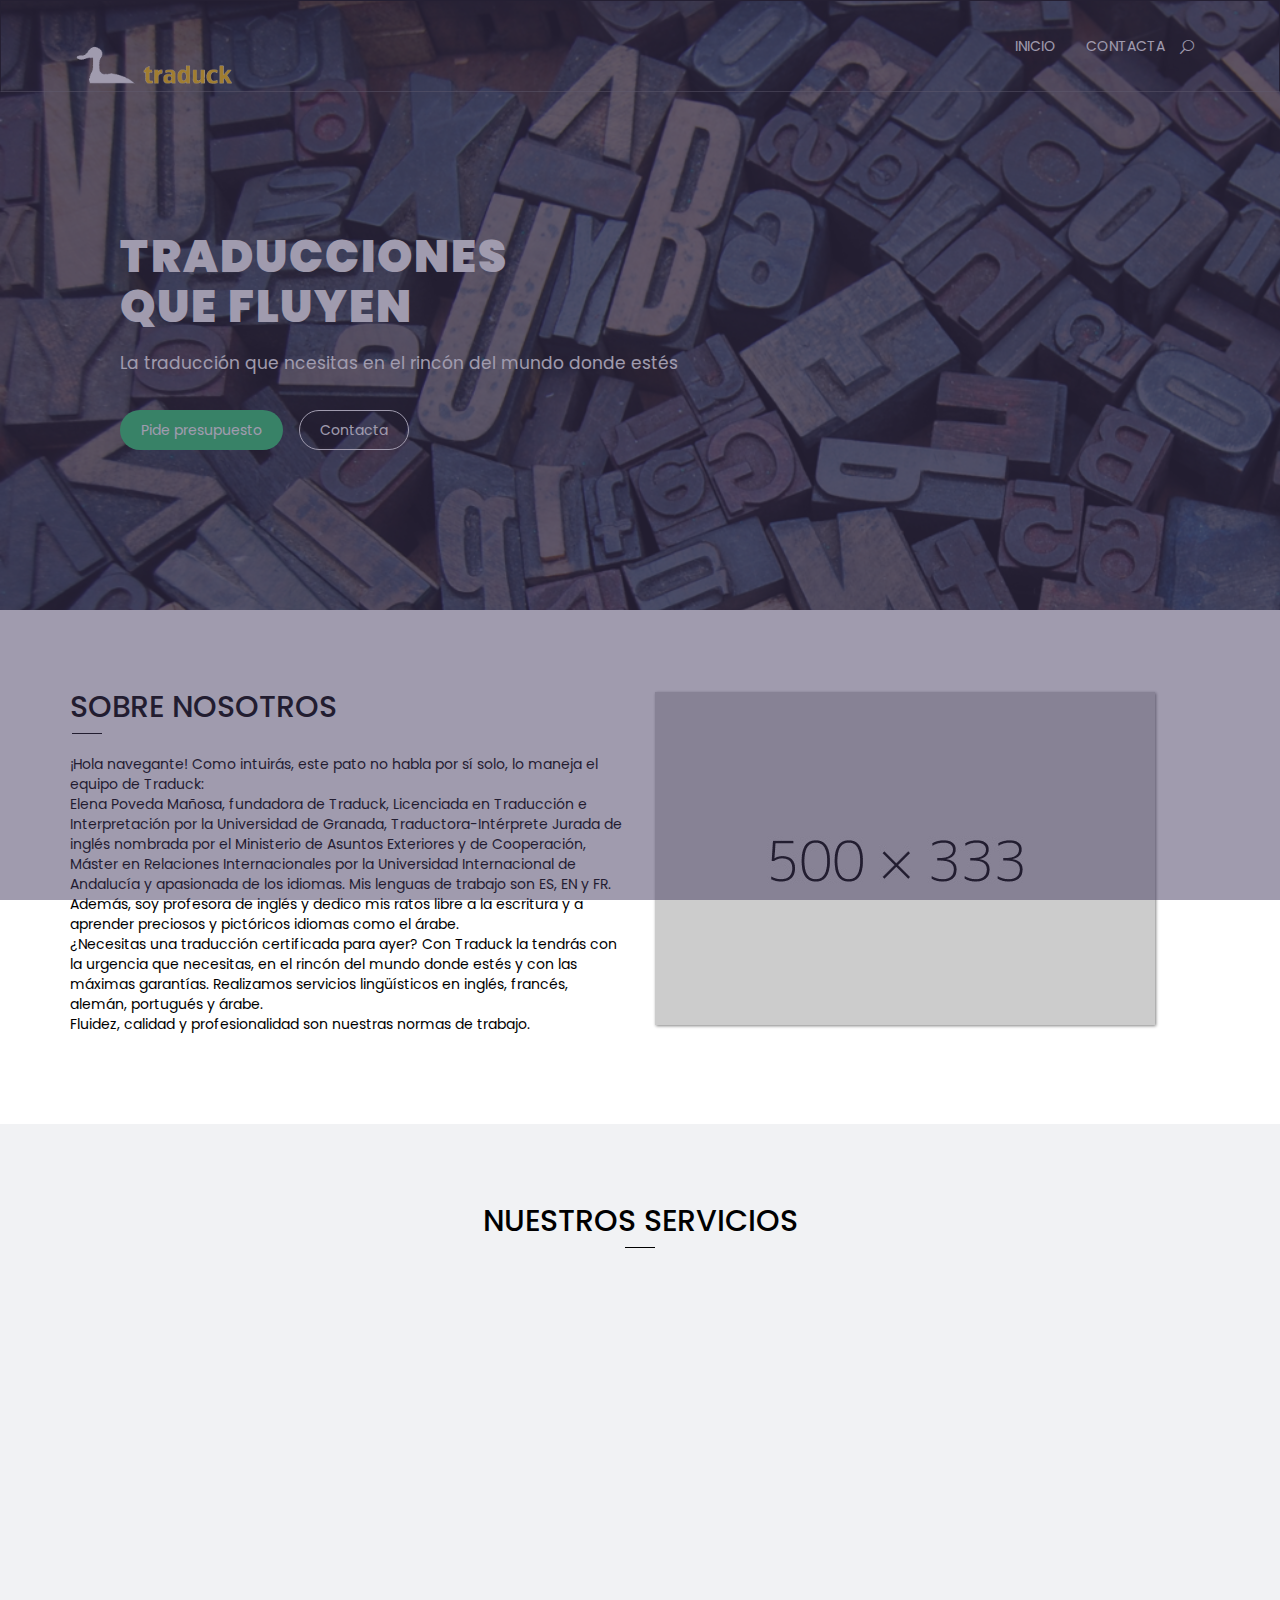
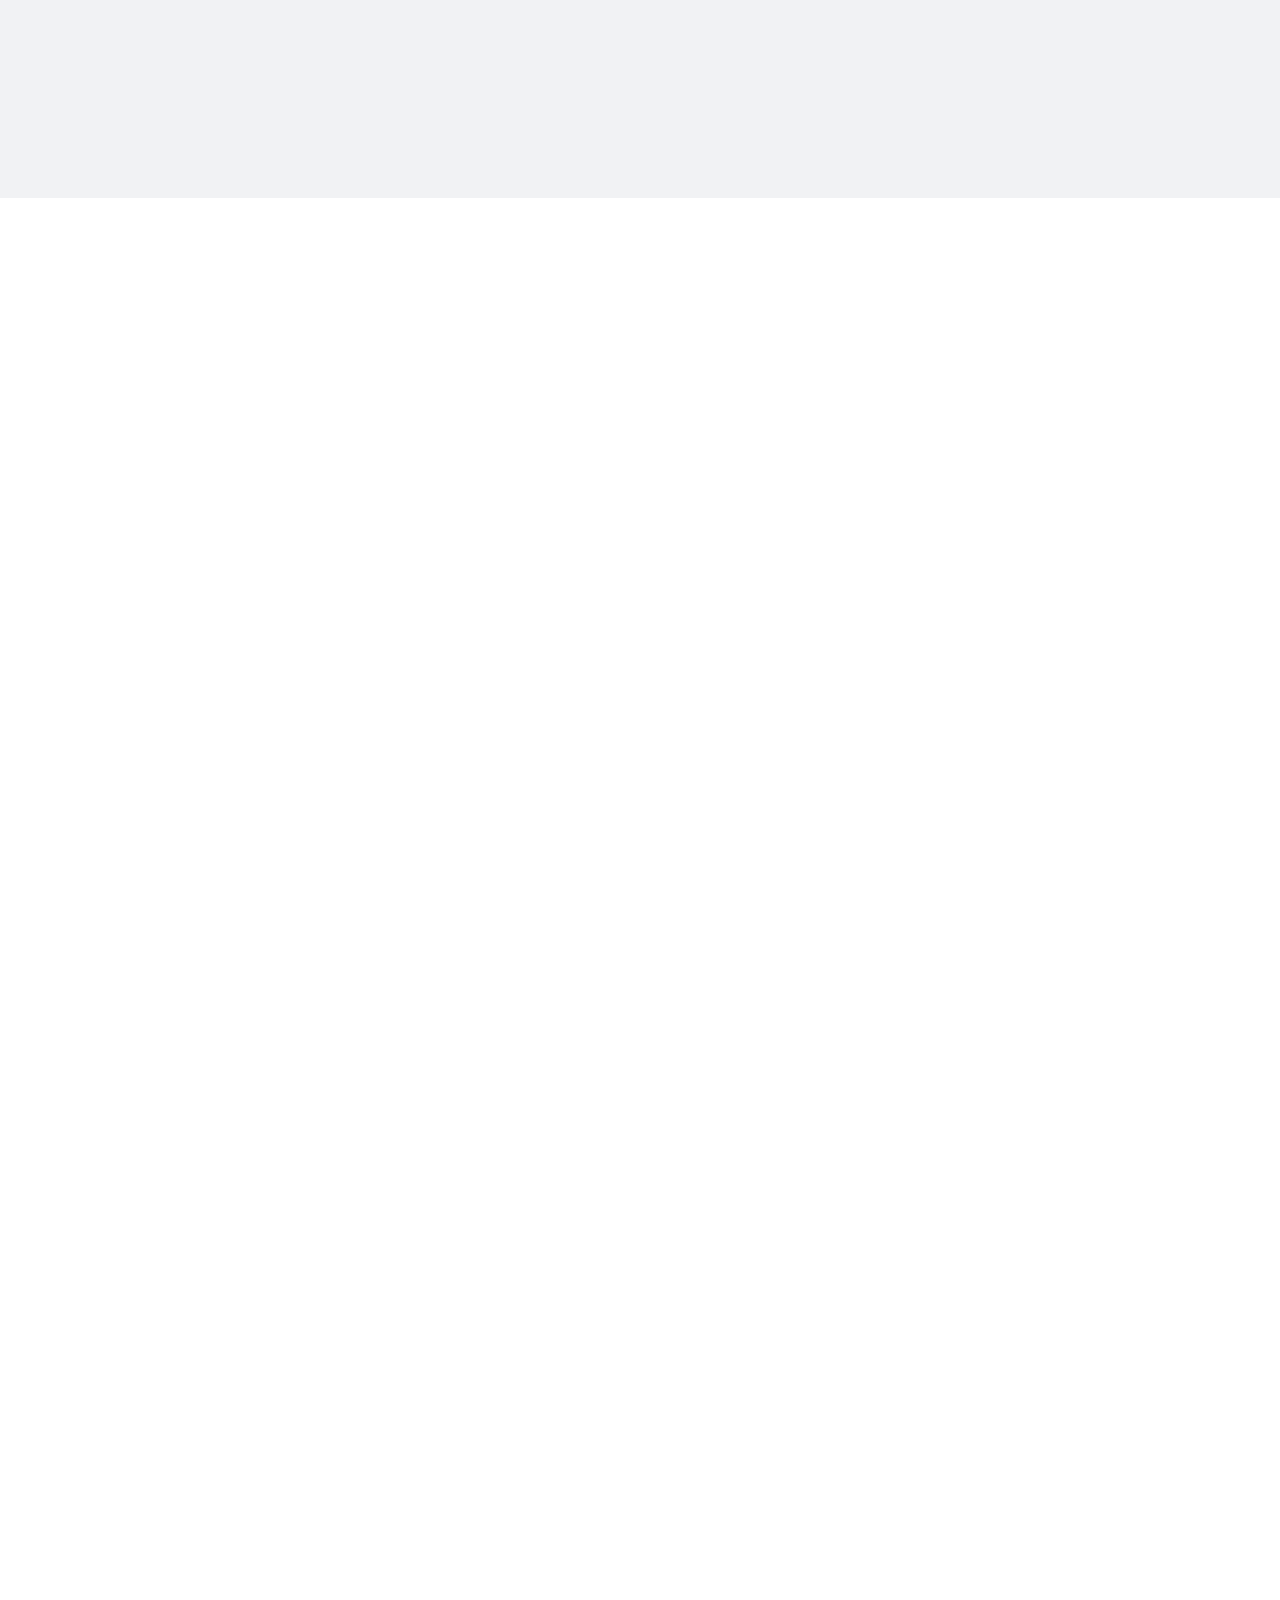
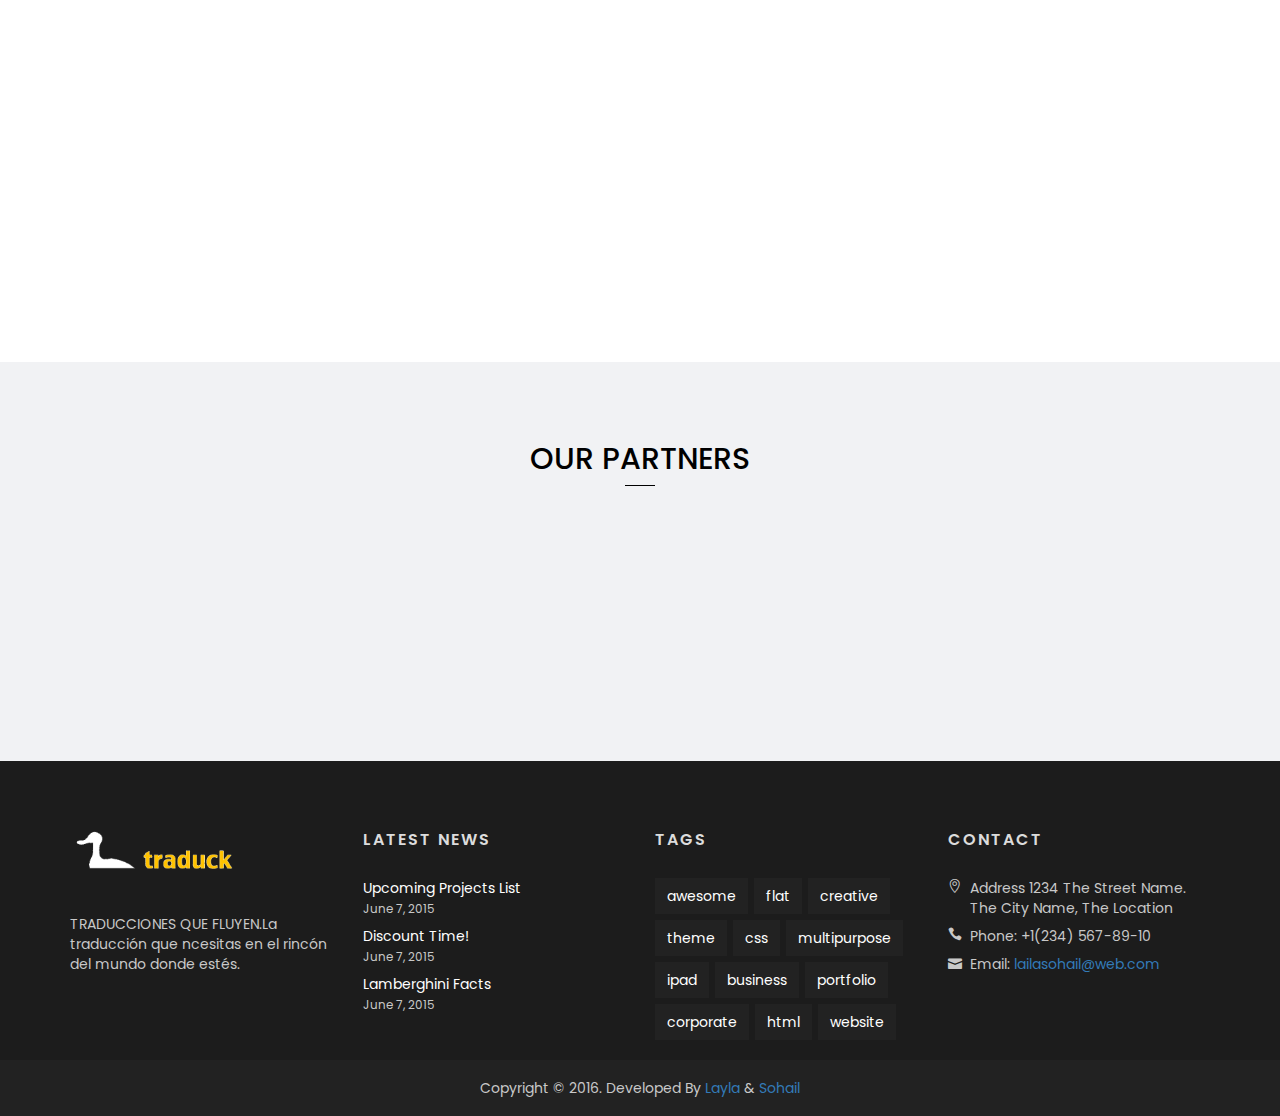
==== commit ea8e3c56: "v0" ====
--- a/index.html
+++ b/index.html
@@ -79,30 +79,12 @@
 							<span class="icon-bar"></span>
 						</button>
 						<!-- <a href="#" class="navbar-brand"><img src="" alt="site logo"></a> -->
-						<a class="navbar-brand" href="#"><span class="logo-color-span">M</span>ulti<span class="logo-color-span">W</span>ay</a>
+						<a class="navbar-brand" href="#"><img src="images/logo.png" width="170px"></a>
 					</div>
 					<div class="collapse navbar-collapse navbar-right" id="myNavbar">
 						<ul class="nav navbar-nav">
-							<li><a href="index.html">Home</a></li>
-							<li class="dropdown">
-								<a href="#" class="dropdown-toggle" data-toggle="dropdown">Sample Pages <span class="caret"></span></a>
-								<ul class="dropdown-menu">
-									<li><a href="services.html">Services</a></li>
-									<li><a href="fullwidth.html">Full Width</a></li>
-									<li><a href="right-sidebar.html">Right Sidebar</a></li>
-									<li><a href="left-sidebar.html">Left Sidebar</a></li>
-									<li><a href="about-us.html">About Us</a></li>
-								</ul>
-							</li>
-							<li class="dropdown">
-								<a href="#" class="dropdown-toggle" data-toggle="dropdown">Portfolio <span class="caret"></span></a>
-								<ul class="dropdown-menu">
-									<li><a href="portfolio-3-columns.html">3 Columns</a></li>
-									<li><a href="portfolio-4-columns.html">4 Columns</a></li>
-									<li><a href="single-project.html">Single Project</a></li>
-								</ul>
-							</li>
-							<li><a href="contact.html">Contact Us</a></li>
+							<li><a href="index.html">Inicio</a></li>						
+							<li><a href="contact.html">Contacta</a></li>
 							<li id="search-icon"><i class="icon_search" ></i></li>
 						</ul>
 					</div>
@@ -111,11 +93,11 @@
 			</nav><!-- END OF NAVBAR -->
 			
 			<section id="header-text">
-				<h2 class="white-text">multiway<br />presents you</h2>
-				<p>Lorem ipsum dolor sit amet, consectetur adipiscing elit. Proin rhoncus<br /> tempor tortor ut posuere.</p>
+				<h2 class="white-text">Traducciones <br />que fluyen</h2>
+				<p>La traducción que ncesitas en el rincón del mundo donde estés</p>
 				<div id="button-box">
-					<button class="btn btn-primary circled-button colored-button hovered-transparent-button hovered-colored-border">Learn More</button>
-					<button class="btn btn-primary circled-button transparent-button colored-border hovered-colored-border hovered-colored-button hovered-transparent-border">Buy Now</button>
+					<button class="btn btn-primary circled-button colored-button hovered-transparent-button hovered-colored-border">Pide presupuesto</button>
+					<button class="btn btn-primary circled-button transparent-button colored-border hovered-colored-border hovered-colored-button hovered-transparent-border">Contacta</button>
 				</div>
 			</section>
 			
@@ -128,9 +110,15 @@
 		<div class="container">
 			<div class="row">
 				<div class="col-md-6">
-					<h2>WHO WE ARE</h2>
+					<h2>SOBRE NOSOTROS</h2>
 					<div class="colored-line"></div>
-					<p>Lorem Ipsum is simply dummy text of the printing and typesetting industry. Lorem Ipsum has been the industry's standard dummy text ever since the 1500s, when an unknown printer took a galley of type and scrambled it to make a type specimen book. It has survived not only five centuries, but also the leap into electronic typesetting, remaining essentially unchanged.<br /><br />It was popularised in the 1960s with the release of Letraset sheets containing Lorem Ipsum passages, and more recently with desktop publishing software like Aldus PageMaker including versions of Lorem Ipsum.</p>
+					<p>¡Hola navegante! Como intuirás, este pato no habla por sí solo, lo maneja el equipo de Traduck:
+					<br />
+					Elena Poveda Mañosa, fundadora de Traduck, Licenciada en Traducción e Interpretación por la Universidad de Granada, Traductora-Intérprete Jurada de inglés nombrada por el Ministerio de Asuntos Exteriores y de Cooperación, Máster en Relaciones Internacionales por la Universidad Internacional de Andalucía y apasionada de los idiomas. Mis lenguas de trabajo son ES, EN y FR. Además, soy profesora de inglés y dedico mis ratos libre a la escritura y a aprender preciosos y pictóricos idiomas como el árabe.<br />
+
+					¿Necesitas una traducción certificada para ayer? Con Traduck la tendrás con la urgencia que necesitas, en el rincón del mundo donde estés y con las máximas garantías. Realizamos servicios lingüísticos en inglés, francés, alemán, portugués y árabe.<br />
+
+					Fluidez, calidad y profesionalidad son nuestras normas de trabajo.</p>
 				</div>
 				<div class="col-md-6">
 					<div id="who-img-box">
@@ -144,7 +132,7 @@
 	
 	<section id="features-section" class="even-section padded-section"><!-- FEATURE SECTION STARTS -->
 	
-		<h2 class="center-text">OUR FEATURES</h2>
+		<h2 class="center-text">NUESTROS SERVICIOS</h2>
 		<div class="colored-line-center"></div>
 		<div class="container">
 			<div class="features">
@@ -152,36 +140,36 @@
 				<div class="row">
 					<div class="col-md-4 col-sm-4 single-feature wow flipInX" data-wow-duration="1s">
 						<i class="icon_mobile"></i>
-						<h3 class="heading">Mobile Friendly</h3>
-						<p class="sub-heading">Lorem ipsum dolor sit amet, ed do eiusmod tempor incididunt ut labore et dolore magna.</p>
+						<h3 class="heading">Traducción general</h3>
+						<p class="sub-heading">Textos diversos para aplicaciones infinitas.</p>
 					</div>
 					<div class="col-md-4 col-sm-4 single-feature wow flipInX" data-wow-duration="1s">
 						<i class="icon_gift_alt"></i>
-						<h3 class="heading">Bootstrap 3.3.6</h3>
-						<p class="sub-heading">Lorem ipsum dolor sit amet, ed do eiusmod tempor incididunt ut labore et dolore magna.</p>
+						<h3 class="heading">Traducción e interpretación jurada</h3>
+						<p class="sub-heading">Textos a presentar en Administraciones Públicas e Interpretaciones para hablar claro y legal.</p>
 					</div>
 					<div class="col-md-4 col-sm-4 single-feature wow flipInX" data-wow-duration="1s">
 						<i class="icon_toolbox_alt"></i>
-						<h3 class="heading">Elegant Icons</h3>
-						<p class="sub-heading">Lorem ipsum dolor sit amet, ed do eiusmod tempor incididunt ut labore et dolore magna.</p>
+						<h3 class="heading">Traducción jurídica y financiera</h3>
+						<p class="sub-heading">Textos con todas las de la ley.</p>
 					</div>
 				</div>
 				
 				<div class="row">
 					<div class="col-md-4 col-sm-4 single-feature wow flipInX" data-wow-duration="1s">
 						<i class="icon_tablet"></i>
-						<h3 class="heading">Cross-Browser Support</h3>
-						<p class="sub-heading">Lorem ipsum dolor sit amet, ed do eiusmod tempor incididunt ut labore et dolore magna.</p>
+						<h3 class="heading">Traducción comercial y publicitaria</h3>
+						<p class="sub-heading">Textos que con pocas palabras dicen mucho.</p>
 					</div>
 					<div class="col-md-4 col-sm-4 single-feature wow flipInX" data-wow-duration="1s">
 						<i class="icon_lightbulb_alt"></i>
-						<h3 class="heading">Creativity</h3>
-						<p class="sub-heading">Lorem ipsum dolor sit amet, ed do eiusmod tempor incididunt ut labore et dolore magna.</p>
+						<h3 class="heading">Corrección de textos</h3>
+						<p class="sub-heading">Textos revisados que valen más que mil palabras.</p>
 					</div>
 					<div class="col-md-4 col-sm-4 single-feature wow flipInX" data-wow-duration="1s">
 						<i class="icon_ribbon_alt"></i>
-						<h3 class="heading">Upcoming Features</h3>
-						<p class="sub-heading">Lorem ipsum dolor sit amet, ed do eiusmod tempor incididunt ut labore et dolore magna.</p>
+						<h3 class="heading">Traducción y adaptación de subtítulos</h3>
+						<p class="sub-heading">Textos para ver películas.</p>
 					</div>
 				</div>
 				
@@ -235,9 +223,15 @@
 					</div>
 				</div>
 				<div class="col-md-6" id="clean-design-right">
-					<h2 class="">CLEAN DESIGN</h2>
+					<h2 class="">SOBRE NOSOTROS</h2>
 					<div class="colored-line"></div><br />
-					<p>Lorem Ipsum is simply dummy text of the printing and typesetting industry. Lorem Ipsum has been the industry's standard dummy text ever since the 1500s, when an unknown printer took a galley of type and scrambled it to make a type specimen book.<br /><br />It has survived not only five centuries, but also the leap into electronic typesetting, remaining essentially unchanged. It was popularised in the 1960s with the release of Letraset sheets containing Lorem Ipsum passages, and more recently with desktop publishing software like Aldus PageMaker including versions of Lorem Ipsum.</p>
+					<p>¡Hola navegante! Como intuirás, este pato no habla por sí solo, lo maneja el equipo de Traduck:
+					<br /><br />
+					Elena Poveda Mañosa, fundadora de Traduck, Licenciada en Traducción e Interpretación por la Universidad de Granada, Traductora-Intérprete Jurada de inglés nombrada por el Ministerio de Asuntos Exteriores y de Cooperación, Máster en Relaciones Internacionales por la Universidad Internacional de Andalucía y apasionada de los idiomas. Mis lenguas de trabajo son ES, EN y FR. Además, soy profesora de inglés y dedico mis ratos libre a la escritura y a aprender preciosos y pictóricos idiomas como el árabe.
+					<br /><br />
+					¿Necesitas una traducción certificada para ayer? Con Traduck la tendrás con la urgencia que necesitas, en el rincón del mundo donde estés y con las máximas garantías. Realizamos servicios lingüísticos en inglés, francés, alemán, portugués y árabe.
+					<br /><br />
+					Fluidez, calidad y profesionalidad son nuestras normas de trabajo.</p>
 				</div>
 			</div>
 		</div>
@@ -336,8 +330,8 @@
 		<div class="container">
 			<div class="row">
 				<div class="col-lg-3 col-md-3 col-sm-3 col-xs-12">
-					<a href="#"><h2 id="footer-logo"><span class="logo-color-span">M</span>ulti<span class="logo-color-span">W</span>ay</h2></a>
-					<p class="site-info">Lorem ipsum dolor sit amet, consectetur adipiscing elit. Maecenas non magna. Mattis purus sit amet fermentum.<br /><br />Maecenas sed diam eget risus varius blandit sit amet non magna.</p>
+					<a class="" href="#"><img src="images/logo.png" width="170px"></a>
+					<p class="site-info"><br /><br />TRADUCCIONES QUE FLUYEN.La traducción que ncesitas en el rincón del mundo donde estés.</p>
 				</div>
 				<div class="col-lg-3 col-md-3 col-sm-3 col-xs-12">
 					<h5 class="widget-title">Latest News</h5>
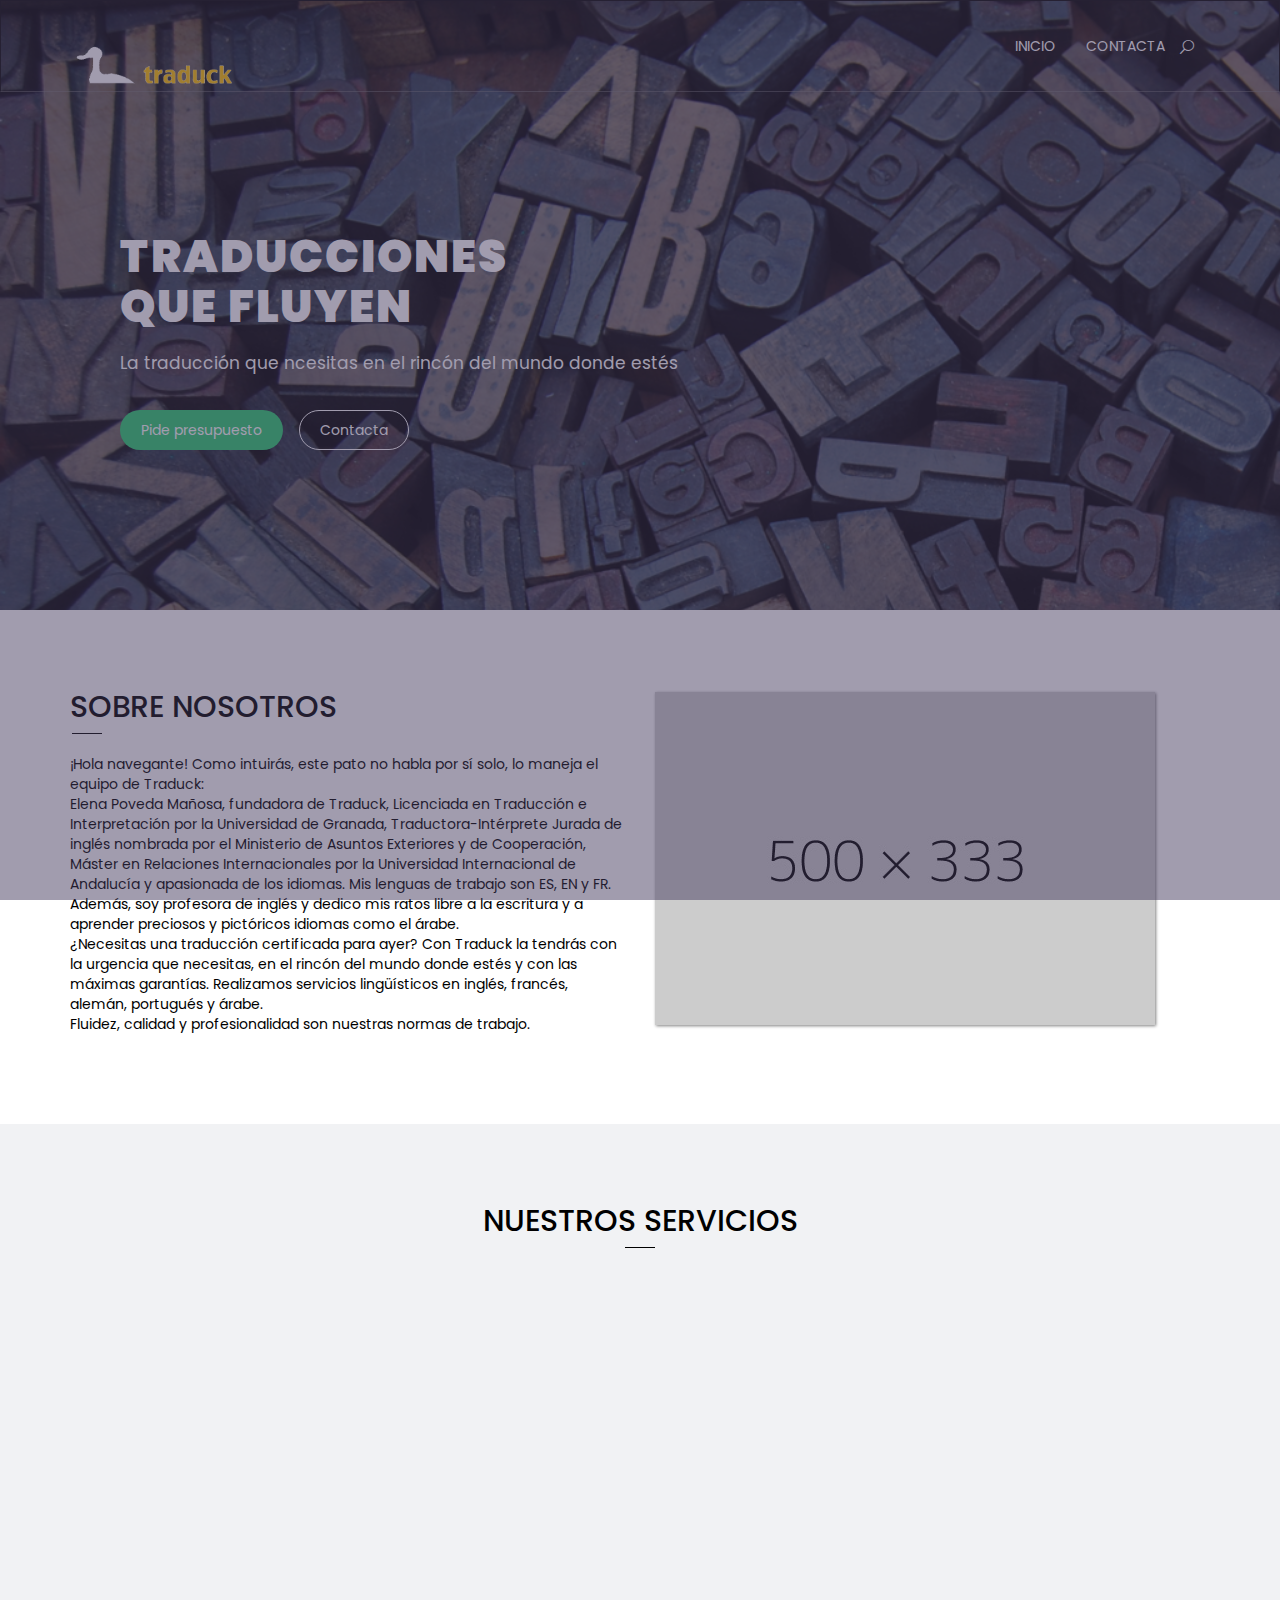
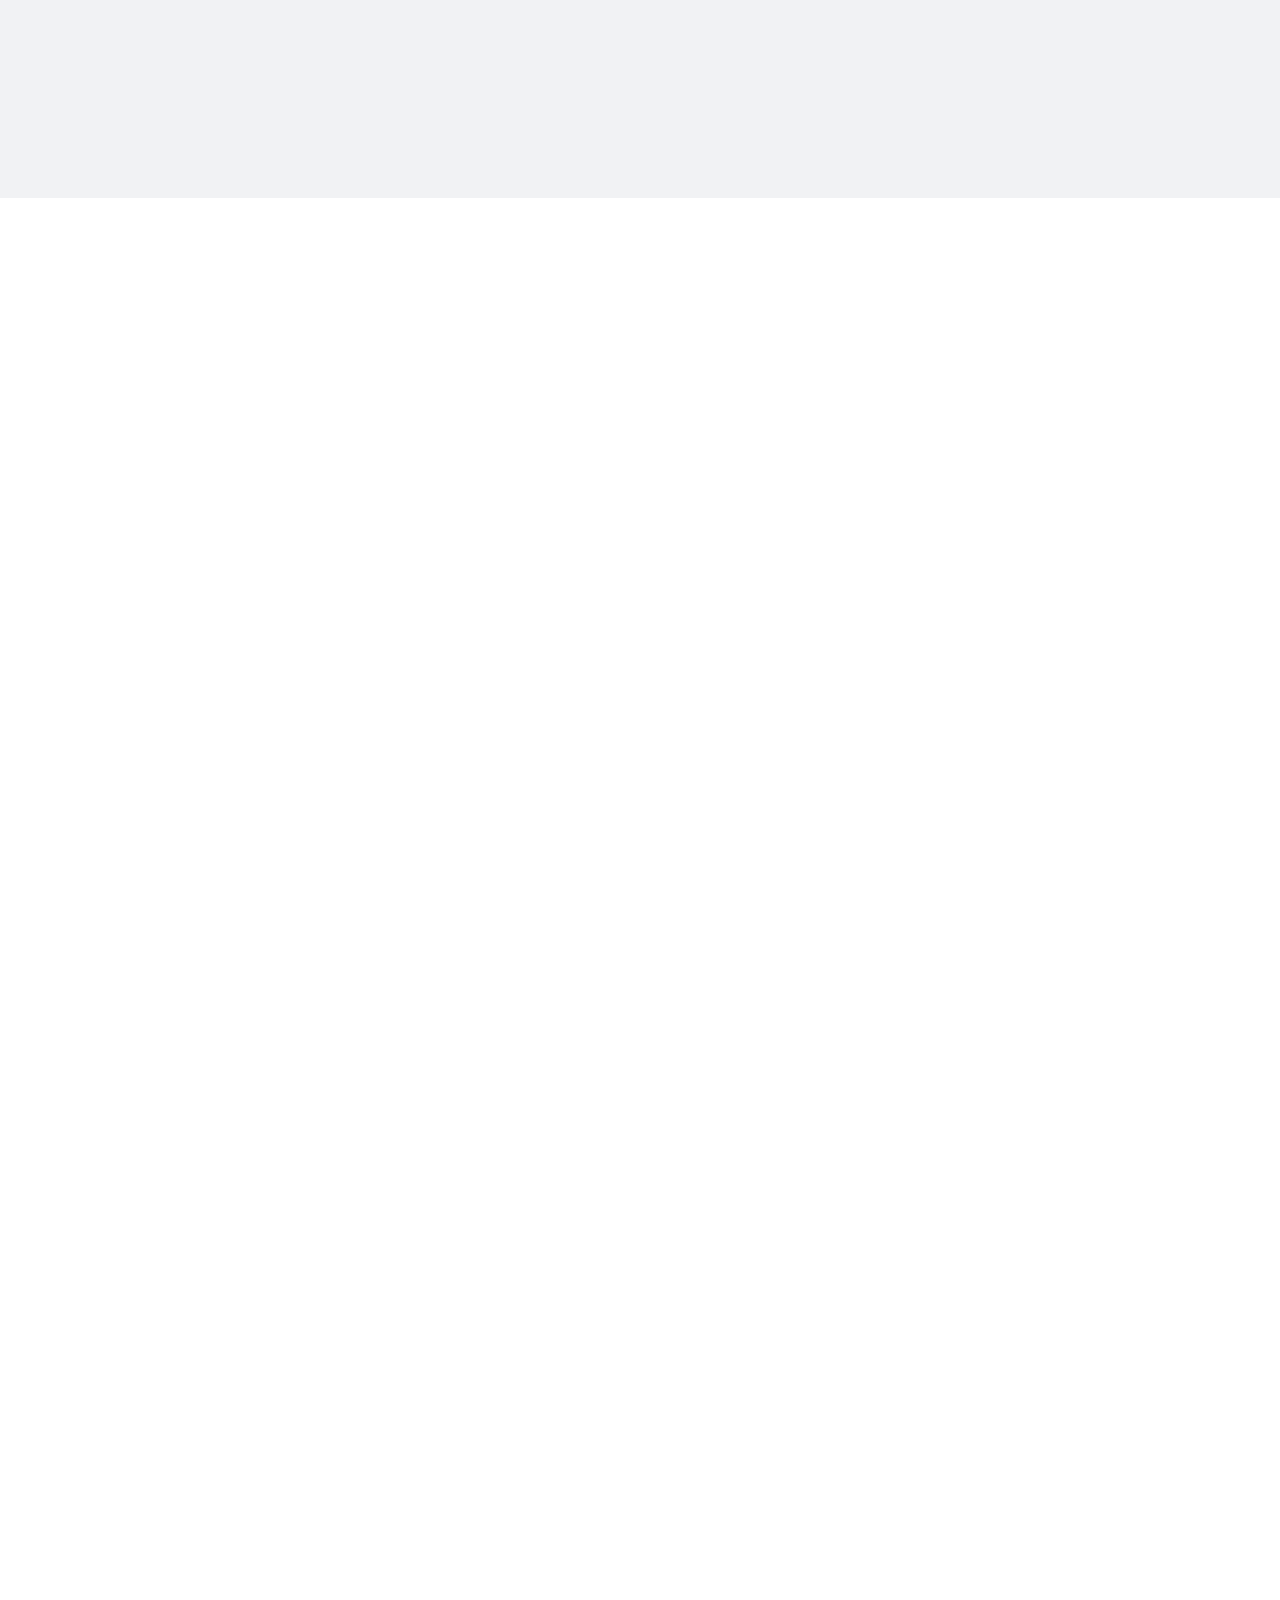
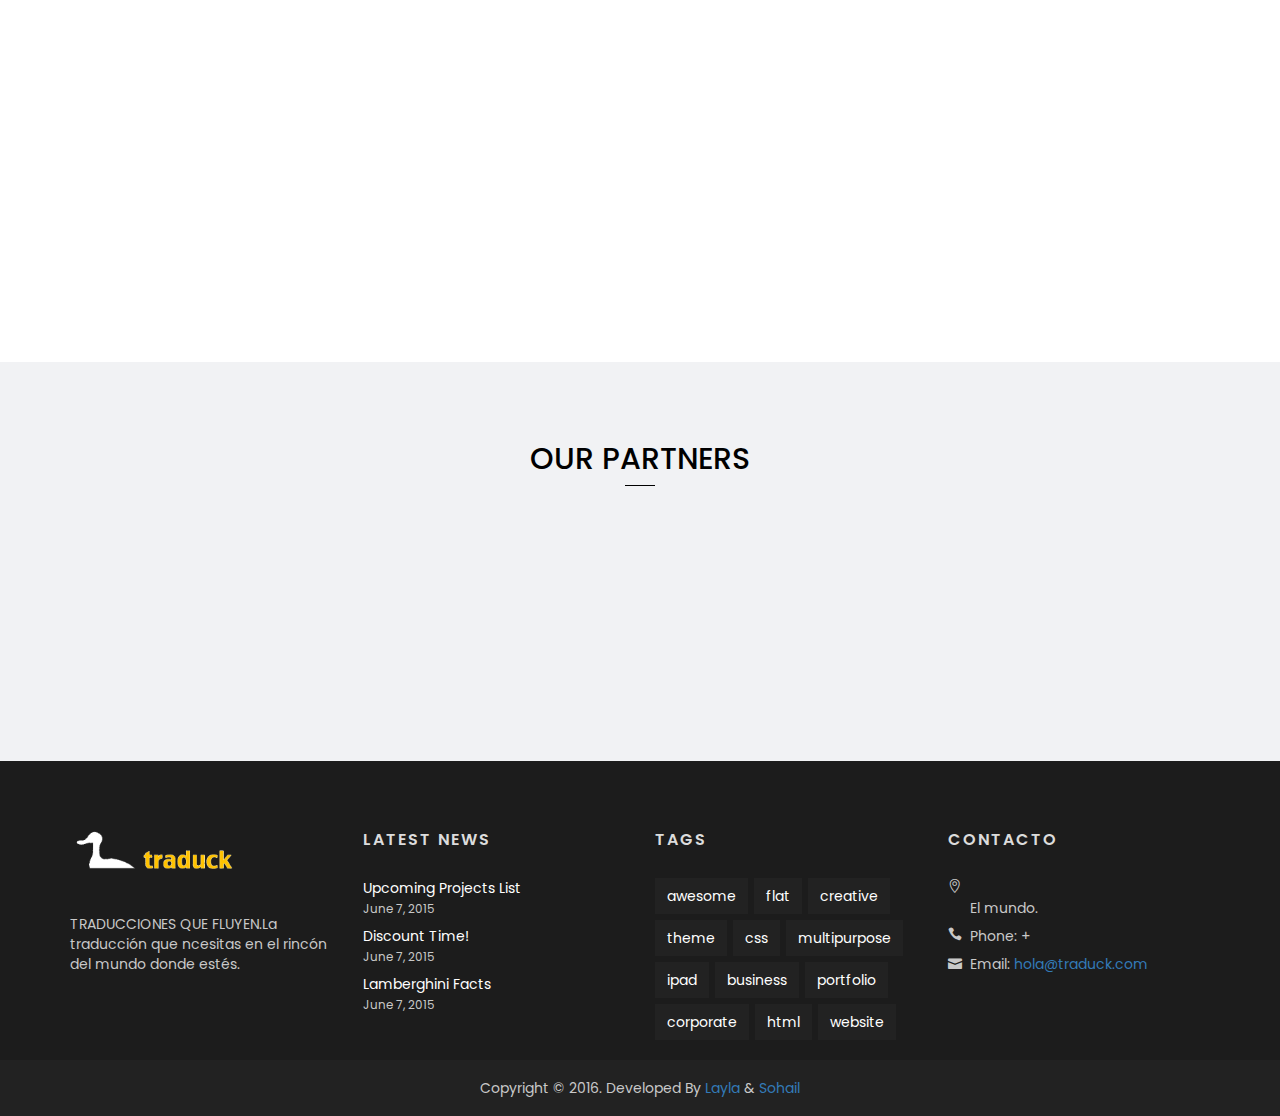
==== commit 9dd02d3c: "v0.1" ====
--- a/index.html
+++ b/index.html
@@ -3,11 +3,11 @@
 <head>
 
 	<meta charset="UTF-8" />
-	<meta name="keywords" content="multiway, Bootstrap, Landing page,HTML Templates, Business Pages, Mobile Responsive" />
-	<meta name="description" content="Multiway Bootstrap HTML5 Template" />
+	<meta name="keywords" content="traducción, traducciones, traduck, translate, textos " />
+	<meta name="description" content="traduck Servicio profesional de traducción" />
 	<meta name="author" content="Layla and Sohail" />
 	<meta name="viewport" content="width=device-width, initial-scale=1" />
-	<title>Multiway | Bootstrap HTML5 Template</title>
+	<title>traduck | Traducciones que fluyen</title>
 	
 	<!--
 	********************
@@ -392,19 +392,19 @@
 					</div>
 				</div>
 				<div class="col-lg-3 col-md-3 col-sm-3 col-xs-12">
-					<h5 class="widget-title">Contact</h5>
+					<h5 class="widget-title">Contacto</h5>
 					<ul>
 						<li>
 							<i class="icon_pin_alt"></i>
-							<span class="contact-span">Address 1234 The Street Name.<br>The City Name, The Location</span>
+							<span class="contact-span"><br>El mundo.</span>
 						</li>
 						<li>
 							<i class="icon_phone"></i>
-							<span class="contact-span">Phone: +1(234) 567-89-10</span>
+							<span class="contact-span">Phone: +</span>
 						</li>
 						<li>
 							<i class="icon_mail"></i>
-							<span class="contact-span">Email: <a href="mailto:lailasohail@web.com">lailasohail@web.com</a></span>
+							<span class="contact-span">Email: <a href="mailto:lailasohail@web.com">hola@traduck.com</a></span>
 						</li>
 					</ul>
 					<div id="social">
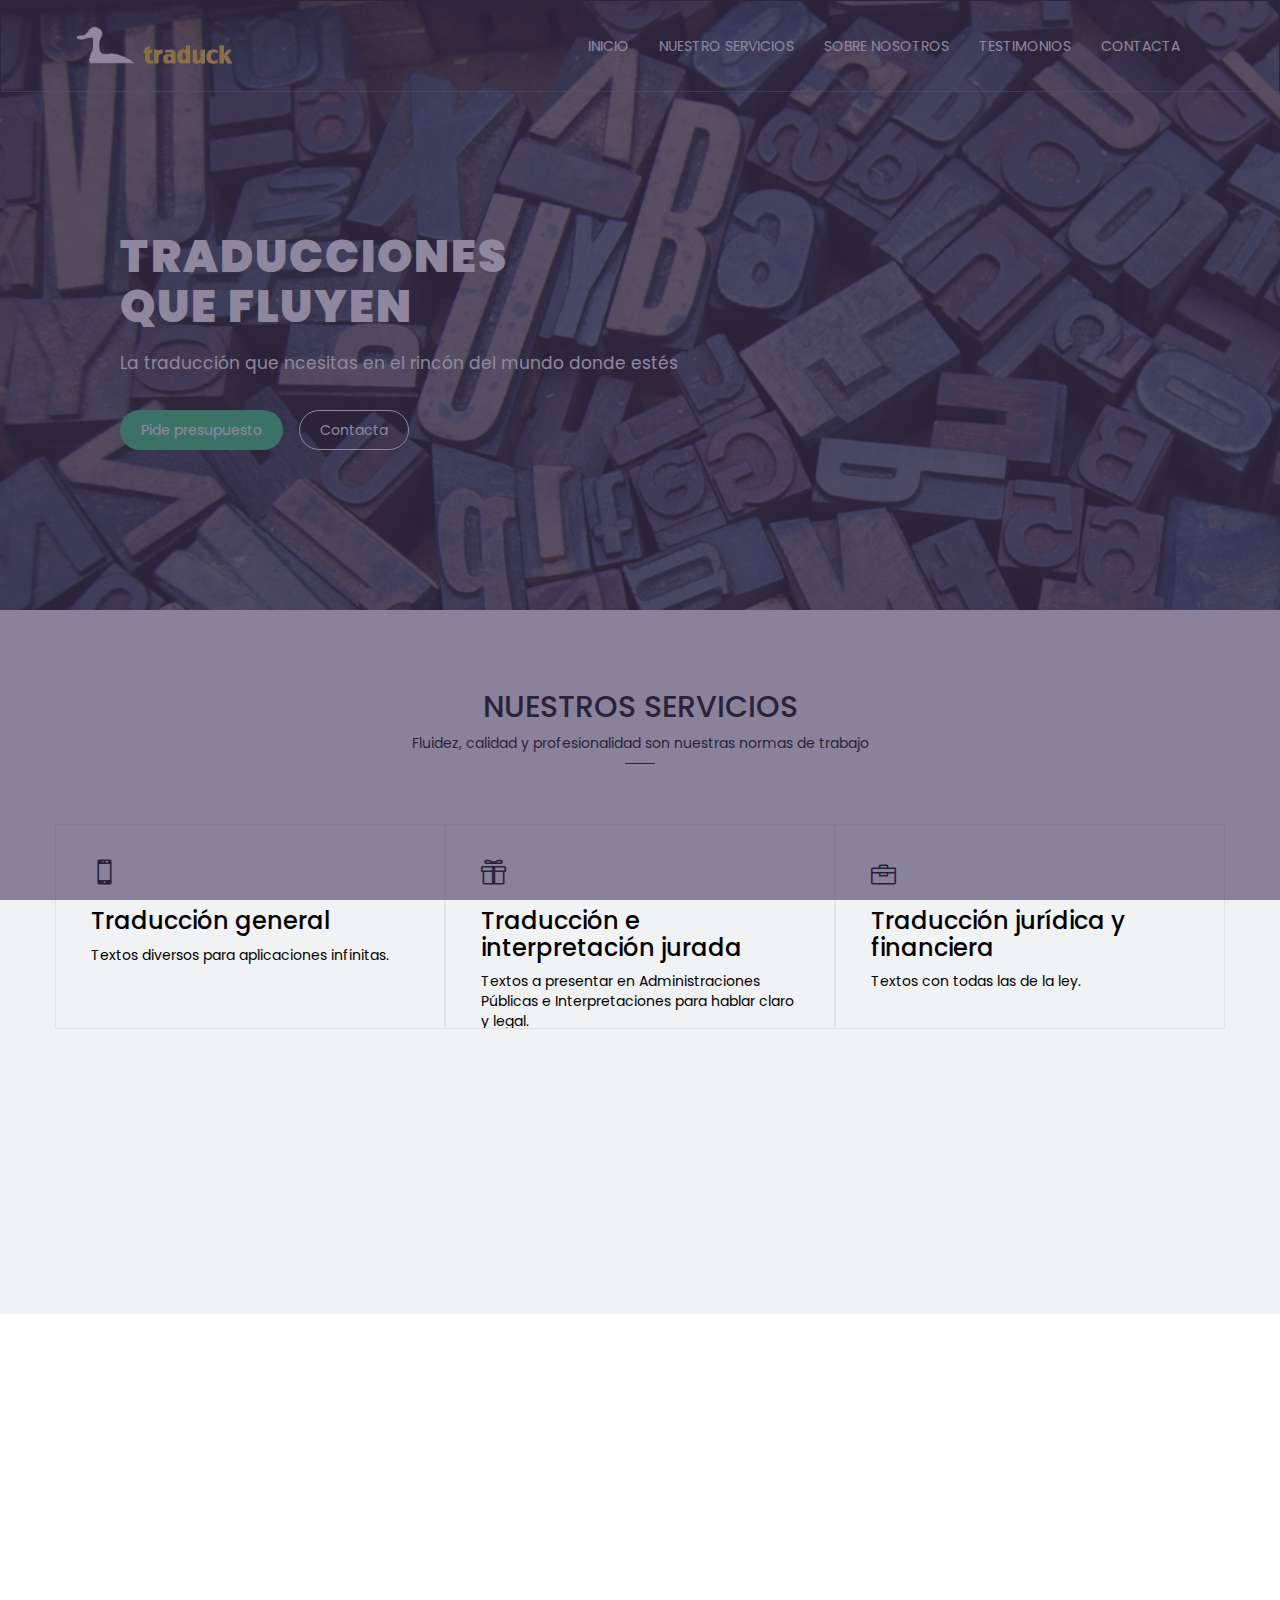
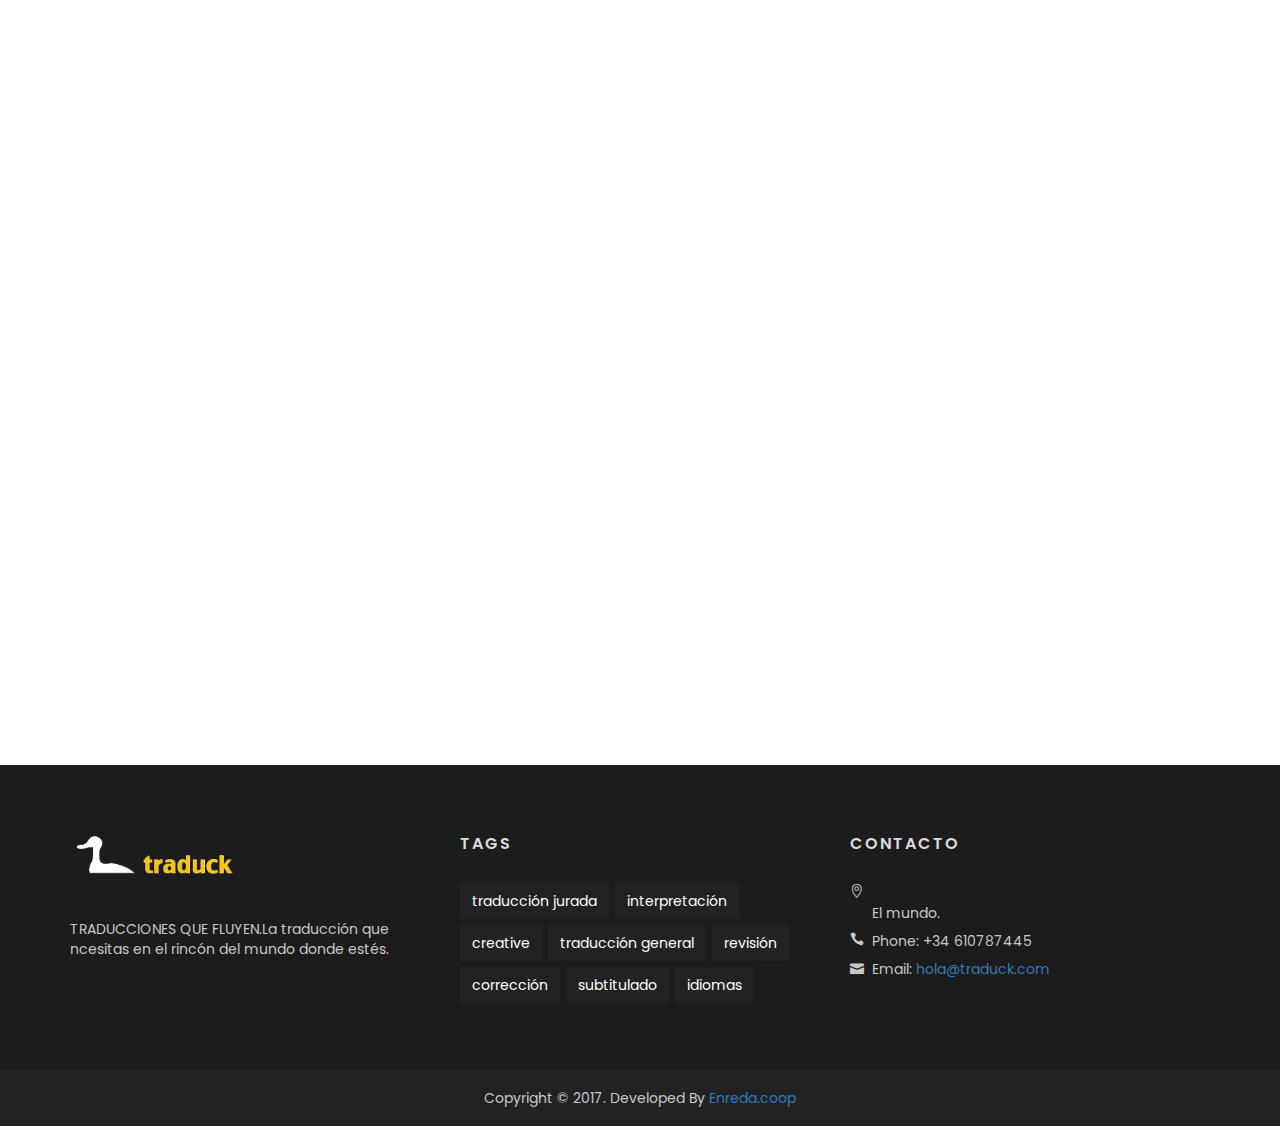
==== commit dd1a442f: "v0.2" ====
--- a/index.html
+++ b/index.html
@@ -83,9 +83,12 @@
 					</div>
 					<div class="collapse navbar-collapse navbar-right" id="myNavbar">
 						<ul class="nav navbar-nav">
-							<li><a href="index.html">Inicio</a></li>						
+							<li><a href="index.html">Inicio</a></li>
+							<li><a href="#services">Nuestro servicios</a></li>
+							<li><a href="#who">Sobre nosotros</a></li>	
+							<li><a href="#testimonial">Testimonios</a></li>					
 							<li><a href="contact.html">Contacta</a></li>
-							<li id="search-icon"><i class="icon_search" ></i></li>
+							
 						</ul>
 					</div>
 				</div><!-- END OF CONTAINER -->
@@ -105,34 +108,12 @@
 		
 	</header><!-- HEADER ENDS -->
 	
-	<section id="who-section" class="odd-section padded-section wow fadeInUp">
-		
-		<div class="container">
-			<div class="row">
-				<div class="col-md-6">
-					<h2>SOBRE NOSOTROS</h2>
-					<div class="colored-line"></div>
-					<p>¡Hola navegante! Como intuirás, este pato no habla por sí solo, lo maneja el equipo de Traduck:
-					<br />
-					Elena Poveda Mañosa, fundadora de Traduck, Licenciada en Traducción e Interpretación por la Universidad de Granada, Traductora-Intérprete Jurada de inglés nombrada por el Ministerio de Asuntos Exteriores y de Cooperación, Máster en Relaciones Internacionales por la Universidad Internacional de Andalucía y apasionada de los idiomas. Mis lenguas de trabajo son ES, EN y FR. Además, soy profesora de inglés y dedico mis ratos libre a la escritura y a aprender preciosos y pictóricos idiomas como el árabe.<br />
-
-					¿Necesitas una traducción certificada para ayer? Con Traduck la tendrás con la urgencia que necesitas, en el rincón del mundo donde estés y con las máximas garantías. Realizamos servicios lingüísticos en inglés, francés, alemán, portugués y árabe.<br />
-
-					Fluidez, calidad y profesionalidad son nuestras normas de trabajo.</p>
-				</div>
-				<div class="col-md-6">
-					<div id="who-img-box">
-						<img src="images/who.jpg" alt="who section picture" />
-					</div>
-				</div>
-			</div>
-		</div>
-		
-	</section>
-	
-	<section id="features-section" class="even-section padded-section"><!-- FEATURE SECTION STARTS -->
+
+	<section id="services" class="even-section padded-section"><!-- FEATURE SECTION STARTS -->
 	
 		<h2 class="center-text">NUESTROS SERVICIOS</h2>
+		<p class="center-text"> Fluidez, calidad y profesionalidad son nuestras normas de trabajo </p>
+
 		<div class="colored-line-center"></div>
 		<div class="container">
 			<div class="features">
@@ -177,87 +158,55 @@
 		</div>
 		
 	</section><!-- FEATURE SECTION ENDS -->
-	
-	<section id="project-section" class="odd-section padded-section wow fadeInUp"><!-- LATEST PROJECT SECTION STARTS -->
-	
-		<h2 class="center-text">LATEST PROJECTS</h2>
+
+	<section id="who" class="odd-section padded-section wow fadeInUp">
+		
+		<h2 class="center-text">SOBRE NOSOTROS</h2>
+
 		<div class="colored-line-center"></div>
-		<div class="container-fluid" id="projects">
-			<div class="row">
-				<div class="col-md-3 col-sm-3 single-project">
-					<figure>
-						<img src="images/projects/project1.jpg" alt="project picture" />
-					</figure>
-				</div>
-				<div class="col-md-3 col-sm-3 single-project">
-					<figure>
-						<img src="images/projects/project2.jpg" alt="project picture" />
-					</figure>
-				</div>
-				<div class="col-md-3 col-sm-3 single-project">
-					<figure>
-						<img src="images/projects/project3.jpg" alt="project picture" />
-					</figure>
-				</div>
-				<div class="col-md-3 col-sm-3 single-project">
-					<figure>
-						<img src="images/projects/project4.jpg" alt="project picture" />
-					</figure>
-				</div>
-			</div>
-		</div>
-		<div id="more-projects">
-			<p>Lorem ipsum dolor sit amet, ed do eiusmod tempor incididunt ut labore et dolore magna</p>
-			<button class="btn btn-primary circled-button">MORE PROJECTS</button>
-		</div>
-	
-	</section><!-- LATEST PROJECT SECTION ENDS -->
-	
-	<section class="padded-section even-section wow fadeInUp"><!-- CLEAN DESIGN SECTION STARTS -->
-		
+		<br><br>
 		<div class="container">
 			<div class="row">
 				<div class="col-md-6">
-					<div id="clean-design-img">
-						<img src="images/clean-design.jpg" alt="clean-design-img" />
-					</div>
-				</div>
-				<div class="col-md-6" id="clean-design-right">
-					<h2 class="">SOBRE NOSOTROS</h2>
-					<div class="colored-line"></div><br />
 					<p>¡Hola navegante! Como intuirás, este pato no habla por sí solo, lo maneja el equipo de Traduck:
-					<br /><br />
-					Elena Poveda Mañosa, fundadora de Traduck, Licenciada en Traducción e Interpretación por la Universidad de Granada, Traductora-Intérprete Jurada de inglés nombrada por el Ministerio de Asuntos Exteriores y de Cooperación, Máster en Relaciones Internacionales por la Universidad Internacional de Andalucía y apasionada de los idiomas. Mis lenguas de trabajo son ES, EN y FR. Además, soy profesora de inglés y dedico mis ratos libre a la escritura y a aprender preciosos y pictóricos idiomas como el árabe.
-					<br /><br />
-					¿Necesitas una traducción certificada para ayer? Con Traduck la tendrás con la urgencia que necesitas, en el rincón del mundo donde estés y con las máximas garantías. Realizamos servicios lingüísticos en inglés, francés, alemán, portugués y árabe.
-					<br /><br />
+					<br />
+					Elena Poveda Mañosa, fundadora de Traduck, Licenciada en Traducción e Interpretación por la Universidad de Granada, Traductora-Intérprete Jurada de inglés nombrada por el Ministerio de Asuntos Exteriores y de Cooperación, Máster en Relaciones Internacionales por la Universidad Internacional de Andalucía y apasionada de los idiomas. Mis lenguas de trabajo son ES, EN y FR. Además, soy profesora de inglés y dedico mis ratos libre a la escritura y a aprender preciosos y pictóricos idiomas como el árabe.<br />
+
+					¿Necesitas una traducción certificada para ayer? Con Traduck la tendrás con la urgencia que necesitas, en el rincón del mundo donde estés y con las máximas garantías. Realizamos servicios lingüísticos en inglés, francés, alemán, portugués y árabe.<br />
+
 					Fluidez, calidad y profesionalidad son nuestras normas de trabajo.</p>
 				</div>
-			</div>
-		</div>
-		
-	</section><!-- CLEAN DESIGN SECTION ENDS -->
-	
-	<section id="testimonial-section" class="odd-section padded-section wow fadeInUp"><!-- TESTIMONIAL SECTION STARTS -->
-	
-		<h2 class="center-text">WHAT OUR CLIENTS SAY</h2>
+				<div class="col-md-6">
+					<div id="who-img-box">
+						<img src="images/aboutus.jpg" alt="who section picture" />
+					</div>
+				</div>
+			</div>
+		</div>
+		
+	</section>
+
+	
+	<section id="testimonial" class="odd-section padded-section wow fadeInUp"><!-- TESTIMONIAL SECTION STARTS -->
+	
+		<h2 class="center-text">NUESTROS CLIENTES OPINAN</h2>
 		<div class="colored-line-center"></div>
 		<div id="testimonial-box">
 			
 			<div id="feedbacks" class="owl-carousel owl-theme">
 				<div class="feedback item">
 					<div class="image">
-						<img src="images/clients/client1.png" alt="client pic">
+						<img src="images/clients/enreda.jpg" alt="client pic">
 					</div>
 					<div class="message">
 						Lorem ipsum dolor sit amet, consectetur adipiscing elit. Fusce laoreet tellus elit.<br />Ut eget mollis lacus. Donec molestie nibh eu nulla tempor porta.
 					</div>
 					<div class="colored-line-center"></div>
 					<div class="name">
-						Layla
+						Enreda
 					</div>
 					<div class="company-info">
-						<small>Web Designer</small>
+						<small>Cooperativa </small>
 					</div>
 				</div>
 				<div class="feedback item">
@@ -269,25 +218,25 @@
 					</div>
 					<div class="colored-line-center"></div>
 					<div class="name">
-						Sohail
+						Nacho Spínola
 					</div>
 					<div class="company-info">
-						<small>Web Designer</small>
+						<small>Empresa</small>
 					</div>
 				</div>
 				<div class="feedback item">
 					<div class="image">
-						<img src="images/clients/client3.png" alt="client pic">
+						<img src="images/clients/conilhospeda.jpg" alt="client pic">
 					</div>
 					<div class="message">
 						Lorem ipsum dolor sit amet, consectetur adipiscing elit. Fusce laoreet tellus elit.<br />Ut eget mollis lacus. Donec molestie nibh eu nulla tempor porta.
 					</div>
 					<div class="colored-line-center"></div>
 					<div class="name">
-						Layla
+						Conil Hospeda
 					</div>
 					<div class="company-info">
-						<small>Web Designer</small>
+						<small>Portal de reservas de habitaciones</small>
 					</div>
 				</div>
 			</div>
@@ -296,102 +245,45 @@
 		
 	</section><!-- TESTIMONIAL SECTION ENDS -->
 	
-	<section id="partner-section" class="even-section padded-section"><!-- PARTNERS SECTION STARTS -->
-		
+
+	<footer>
+	
 		<div class="container">
 			<div class="row">
-				<h2>OUR PARTNERS</h2>
-				<div class="colored-line-center"></div><br /><br />
-				<div class="single-partner wow fadeInUp" data-wow-duration="2s">
-					<img src="images/partners/partner1.png" alt="partner-image" />
-				</div>
-				<div class="single-partner wow fadeInUp" data-wow-duration="2s">
-					<img src="images/partners/partner2.png" alt="partner-image" />
-				</div>
-				<div class="single-partner wow fadeInUp" data-wow-duration="2s">
-					<img src="images/partners/partner3.png" alt="partner-image" />
-				</div>
-				<div class="single-partner wow fadeInUp" data-wow-duration="2s">
-					<img src="images/partners/partner4.png" alt="partner-image" />
-				</div>
-				<div class="single-partner wow fadeInUp" data-wow-duration="2s">
-					<img src="images/partners/partner5.png" alt="partner-image" />
-				</div>
-				<div class="single-partner wow fadeInUp" data-wow-duration="2s">
-					<img src="images/partners/partner6.png" alt="partner-image" />
-				</div>
-			</div>
-		</div>
-		
-	</section><!-- PARTNERS SECTION ENDS -->
-	
-	<footer>
-	
-		<div class="container">
-			<div class="row">
-				<div class="col-lg-3 col-md-3 col-sm-3 col-xs-12">
+				<div class="col-lg-4 col-md-4 col-sm-4 col-xs-12">
 					<a class="" href="#"><img src="images/logo.png" width="170px"></a>
 					<p class="site-info"><br /><br />TRADUCCIONES QUE FLUYEN.La traducción que ncesitas en el rincón del mundo donde estés.</p>
 				</div>
-				<div class="col-lg-3 col-md-3 col-sm-3 col-xs-12">
-					<h5 class="widget-title">Latest News</h5>
-					<ul>
-						<li>
-							<a href="#"><p class="news-heading">Upcoming Projects List</p></a>
-							<small>June 7, 2015</small>
-						</li>
-						<li>
-							<a href="#"><p class="news-heading">Discount Time!</p></a>
-							<small>June 7, 2015</small>
-						</li>
-						<li>
-							<a href="#"><p class="news-heading">Lamberghini Facts </p></a>
-							<small>June 7, 2015</small>
-						</li>
-					</ul>
-				</div>
-				<div class="col-lg-3 col-md-3 col-sm-3 col-xs-12">
+				<div class="col-lg-4 col-md-4 col-sm-4 col-xs-12">
 					<h5 class="widget-title">Tags</h5>
 					<div id="tags">
 						<div class="tag">
-							<a href="#">awesome</a>
-						</div>
-						<div class="tag">
-							<a href="#">flat</a>
+							<a href="#">traducción jurada</a>
+						</div>
+						<div class="tag">
+							<a href="#">interpretación</a>
 						</div>
 						<div class="tag">
 							<a href="#">creative</a>
 						</div>
 						<div class="tag">
-							<a href="#">theme</a>
-						</div>
-						<div class="tag">
-							<a href="#">css</a>
-						</div>
-						<div class="tag">
-							<a href="#">multipurpose</a>
-						</div>
-						<div class="tag">
-							<a href="#">ipad</a>
-						</div>
-						<div class="tag">
-							<a href="#">business</a>
-						</div>
-						<div class="tag">
-							<a href="#">portfolio</a>
-						</div>
-						<div class="tag">
-							<a href="#">corporate</a>
-						</div>
-						<div class="tag">
-							<a href="#">html</a>
-						</div>
-						<div class="tag">
-							<a href="#">website</a>
-						</div>
-					</div>
-				</div>
-				<div class="col-lg-3 col-md-3 col-sm-3 col-xs-12">
+							<a href="#">traducción general</a>
+						</div>
+						<div class="tag">
+							<a href="#">revisión</a>
+						</div>
+						<div class="tag">
+							<a href="#">corrección</a>
+						</div>
+						<div class="tag">
+							<a href="#">subtitulado</a>
+						</div>
+						<div class="tag">
+							<a href="#">idiomas</a>
+						</div>
+					</div>
+				</div>
+				<div class="col-lg-4 col-md-4 col-sm-4 col-xs-12">
 					<h5 class="widget-title">Contacto</h5>
 					<ul>
 						<li>
@@ -400,11 +292,11 @@
 						</li>
 						<li>
 							<i class="icon_phone"></i>
-							<span class="contact-span">Phone: +</span>
+							<span class="contact-span">Phone: +34 610787445</span>
 						</li>
 						<li>
 							<i class="icon_mail"></i>
-							<span class="contact-span">Email: <a href="mailto:lailasohail@web.com">hola@traduck.com</a></span>
+							<span class="contact-span">Email: <a href="mailto:hola@traduck.com">hola@traduck.com</a></span>
 						</li>
 					</ul>
 					<div id="social">
@@ -414,16 +306,14 @@
 						<div class="social-icon wow rollIn">
 							<i class="social_twitter"></i>
 						</div>
-						<div class="social-icon wow rollIn">
-							<i class="social_instagram"></i>
-						</div>
+
 					</div>
 				</div>
 			</div>
 		</div>
 		
 		<div id="footer2">
-			<p>Copyright &copy;  2016. Developed By <a href="https://www.fiverr.com/lailakhalid82" target="_blank">Layla</a> &amp; <a href="https://www.fiverr.com/sohailms" target="_blank">Sohail</a></p>
+			<p>Copyright &copy;  2017. Developed By <a href="https://www.enreda.coop" target="_blank">Enreda.coop</a> </p>
 		</div>
 		
 	</footer>
--- a/css/style.css
+++ b/css/style.css
@@ -841,4 +841,8 @@
 .top-search input[type="search"] {
 	width:20%;
 	border-radius:0px;
+}
+
+.navbar-brand img {
+	    margin-top: -20px;
 }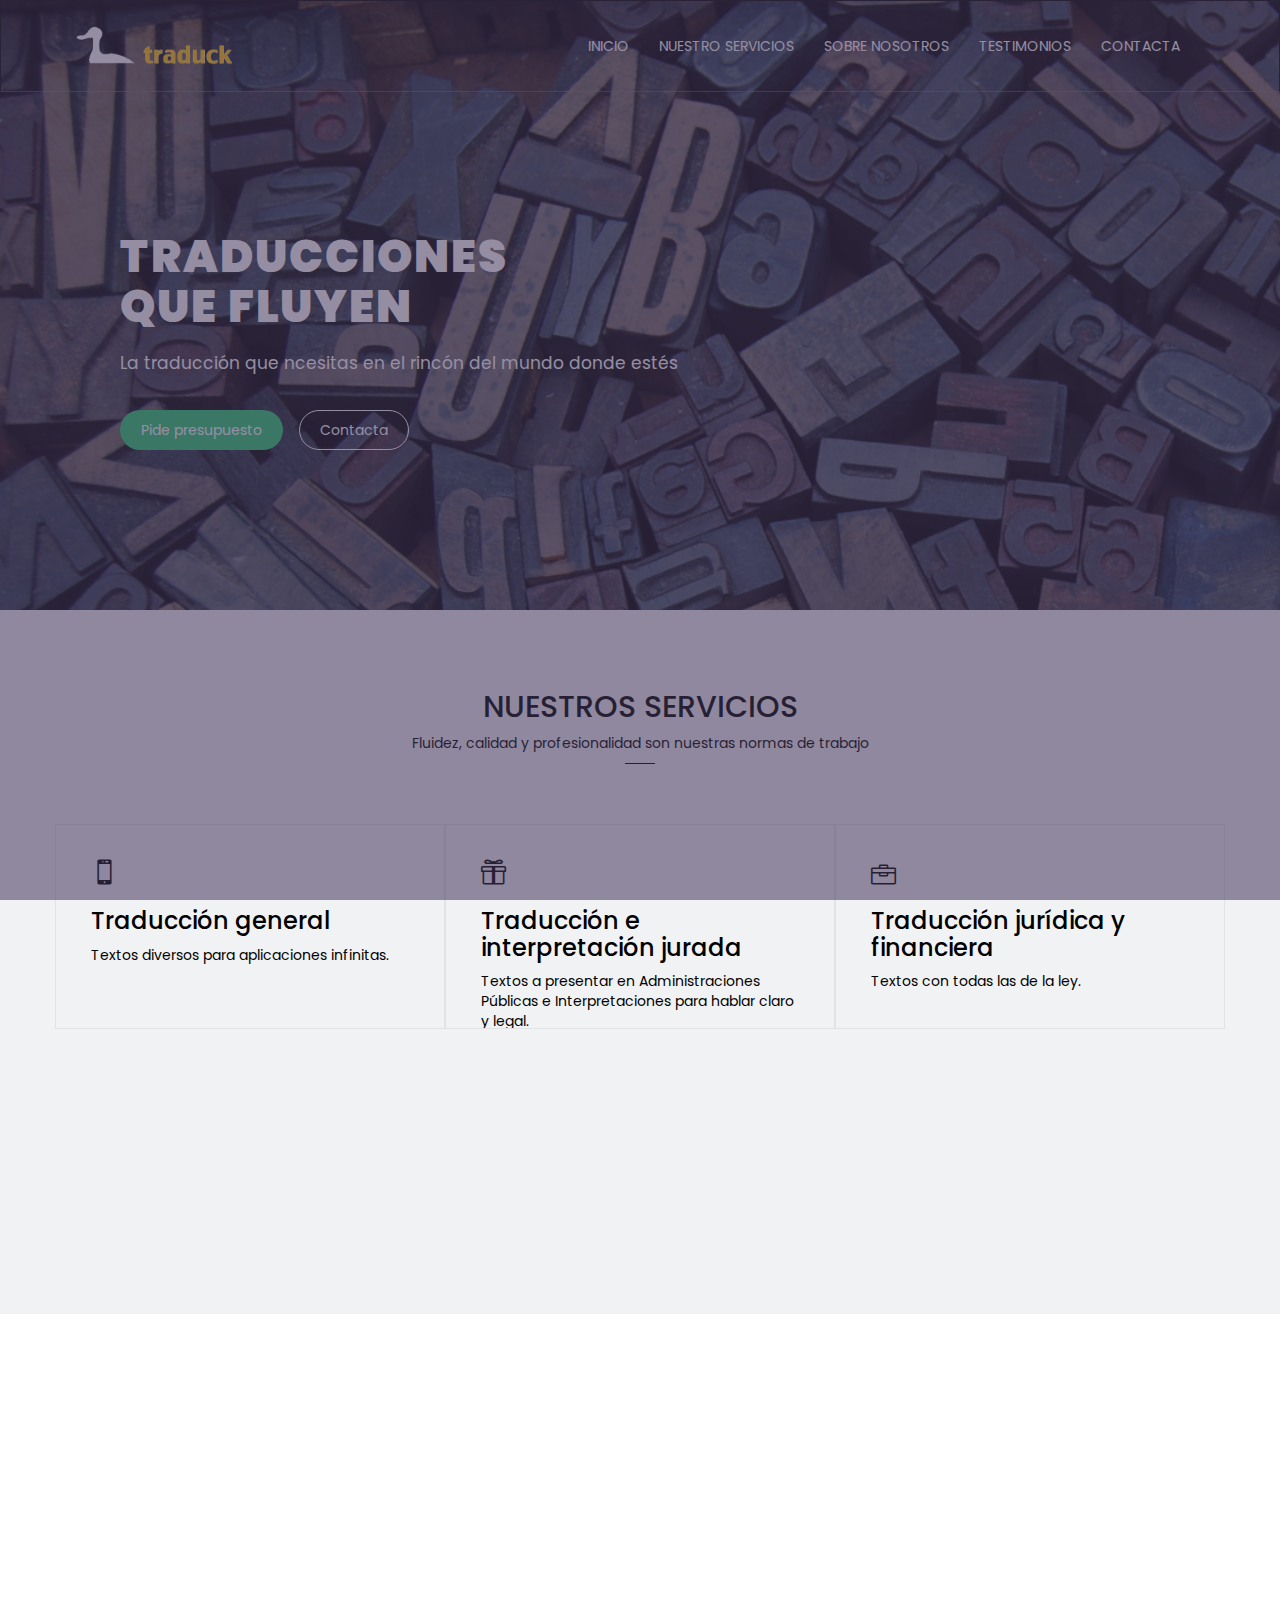
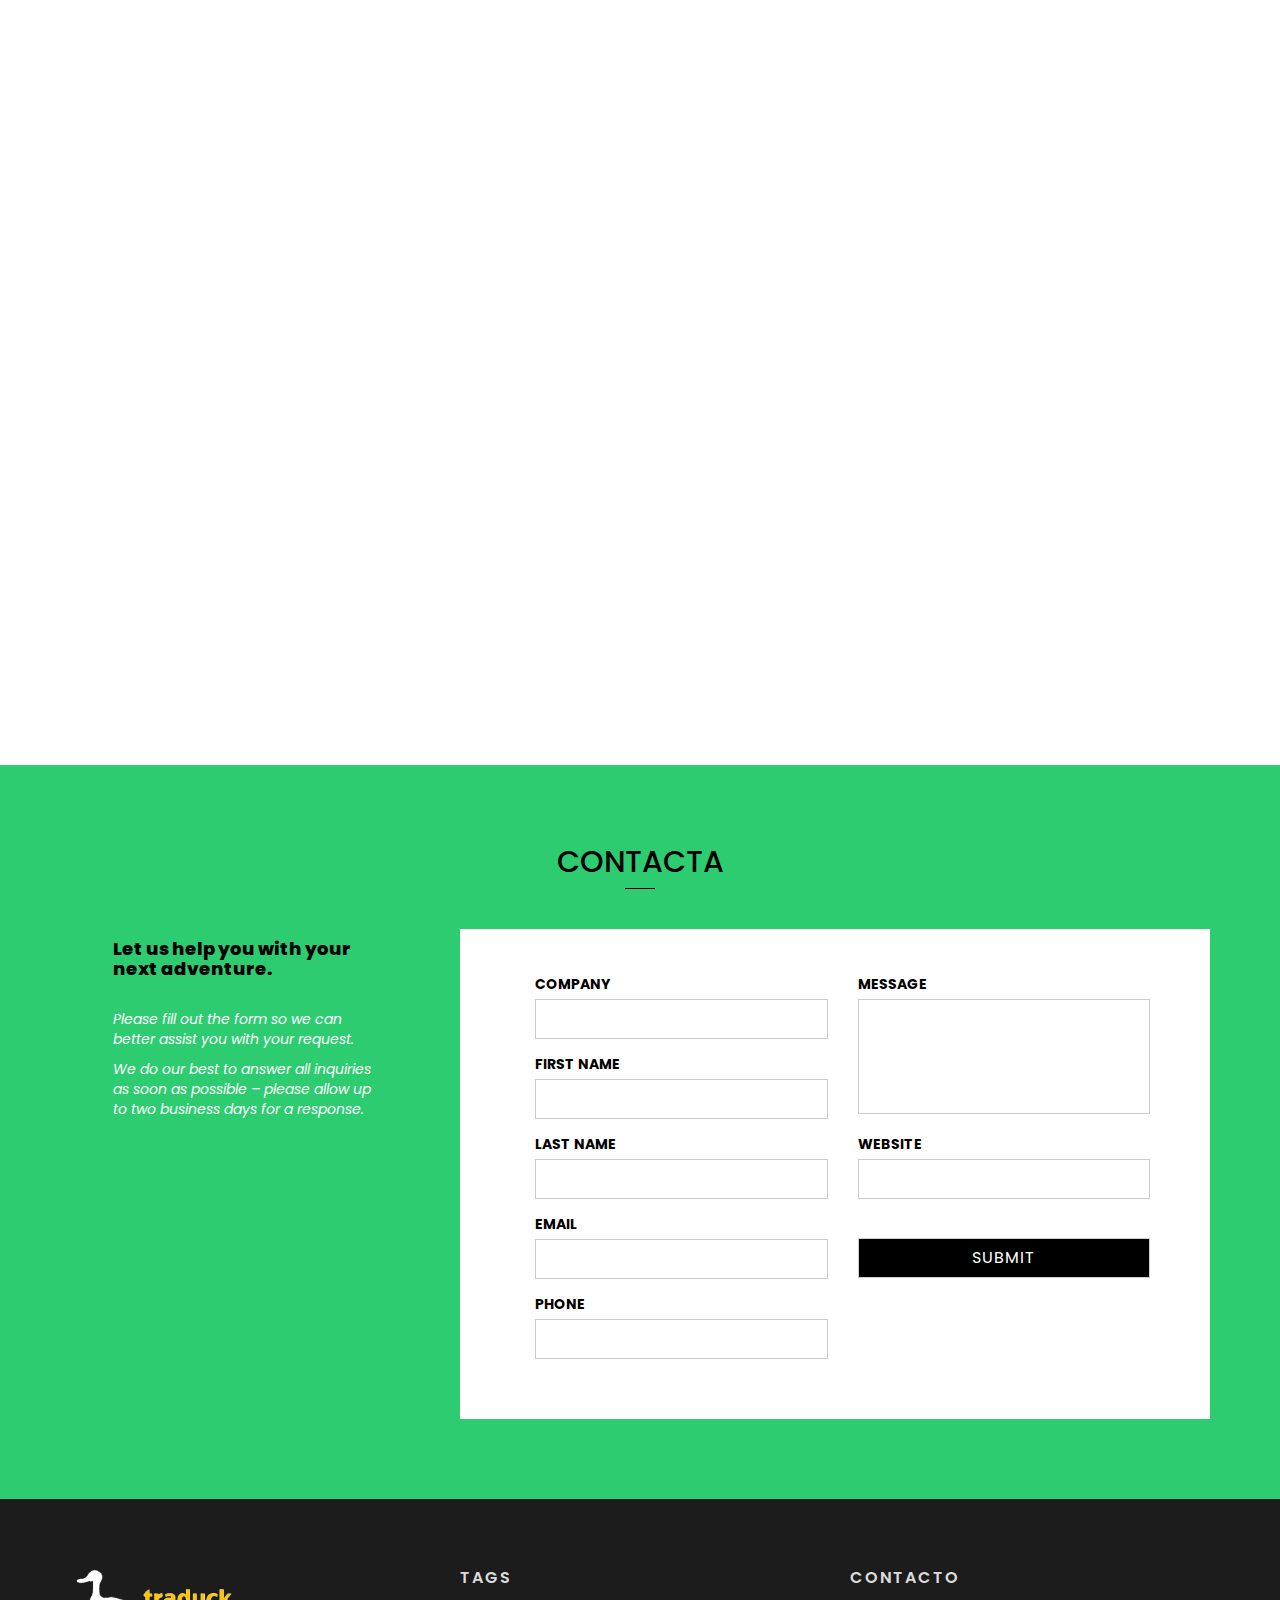
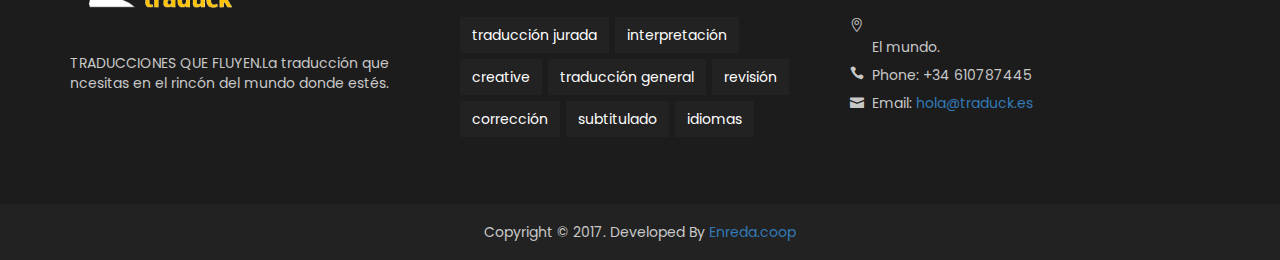
==== commit 54488dec: "v0.3" ====
--- a/index.html
+++ b/index.html
@@ -87,7 +87,7 @@
 							<li><a href="#services">Nuestro servicios</a></li>
 							<li><a href="#who">Sobre nosotros</a></li>	
 							<li><a href="#testimonial">Testimonios</a></li>					
-							<li><a href="contact.html">Contacta</a></li>
+							<li><a href="#contact">Contacta</a></li>
 							
 						</ul>
 					</div>
@@ -245,6 +245,64 @@
 		
 	</section><!-- TESTIMONIAL SECTION ENDS -->
 	
+	<section class="padded-section" id="contact">
+		<h2 class="center-text">CONTACTA</h2>
+		<div class="colored-line-center"></div>
+		<br><br>
+		<div class="container">
+			<div class="row">
+				<div class="col-md-4" id="form-left-text">
+					<h4>Let us help you with your next adventure.</h4><br />
+					<p>Please fill out the form so we can better assist you with your request.</p>
+					<p>We do our best to answer all inquiries as soon as possible – please allow up to two business days for a response.</p>
+				</div>
+				<div class="col-md-8">
+					<div id="contact-form-box">
+						<form method="post" action="mailto:hola@traduck.es">
+							<div class="col-md-6">
+								<div class="form-group">
+									<label class="label-control">Company</label><br>
+									<input type="text" name="company" />
+								</div>
+								<div class="form-group">
+									<label class="label-control">First Name</label><br>
+									<input type="text" name="first_name" />
+								</div>
+								<div class="form-group">
+									<label class="label-control">Last Name</label><br>
+									<input type="text" name="last_name" />
+								</div>
+								<div class="form-group">
+									<label class="label-control">Email</label><br>
+									<input type="email" name="email" />
+								</div>
+								<div class="form-group">
+									<label class="label-control">Phone</label><br>
+									<input type="tel" name="phone" />
+								</div>
+							</div>
+							<div class="col-md-6">
+								<div class="form-group">
+									<label class="label-control">Message</label><br>
+									<textarea name="message"></textarea>
+								</div>
+								<div class="form-group">
+									<label class="label-control">Website</label><br>
+									<input type="url" name="url" />
+								</div>
+								<div class="form-group">
+									<label class="label-control"></label><br>
+									<input type="submit" />
+								</div>
+							</div>
+						</form>
+					</div>
+				</div>
+			</div>
+		</div>
+		
+	</section>
+
 
 	<footer>
 	
@@ -296,7 +354,7 @@
 						</li>
 						<li>
 							<i class="icon_mail"></i>
-							<span class="contact-span">Email: <a href="mailto:hola@traduck.com">hola@traduck.com</a></span>
+							<span class="contact-span">Email: <a href="mailto:hola@traduck.es">hola@traduck.es</a></span>
 						</li>
 					</ul>
 					<div id="social">
--- a/css/style.css
+++ b/css/style.css
@@ -845,4 +845,8 @@
 
 .navbar-brand img {
 	    margin-top: -20px;
+}
+
+#contact {
+    background-color: #2dcc70;
 }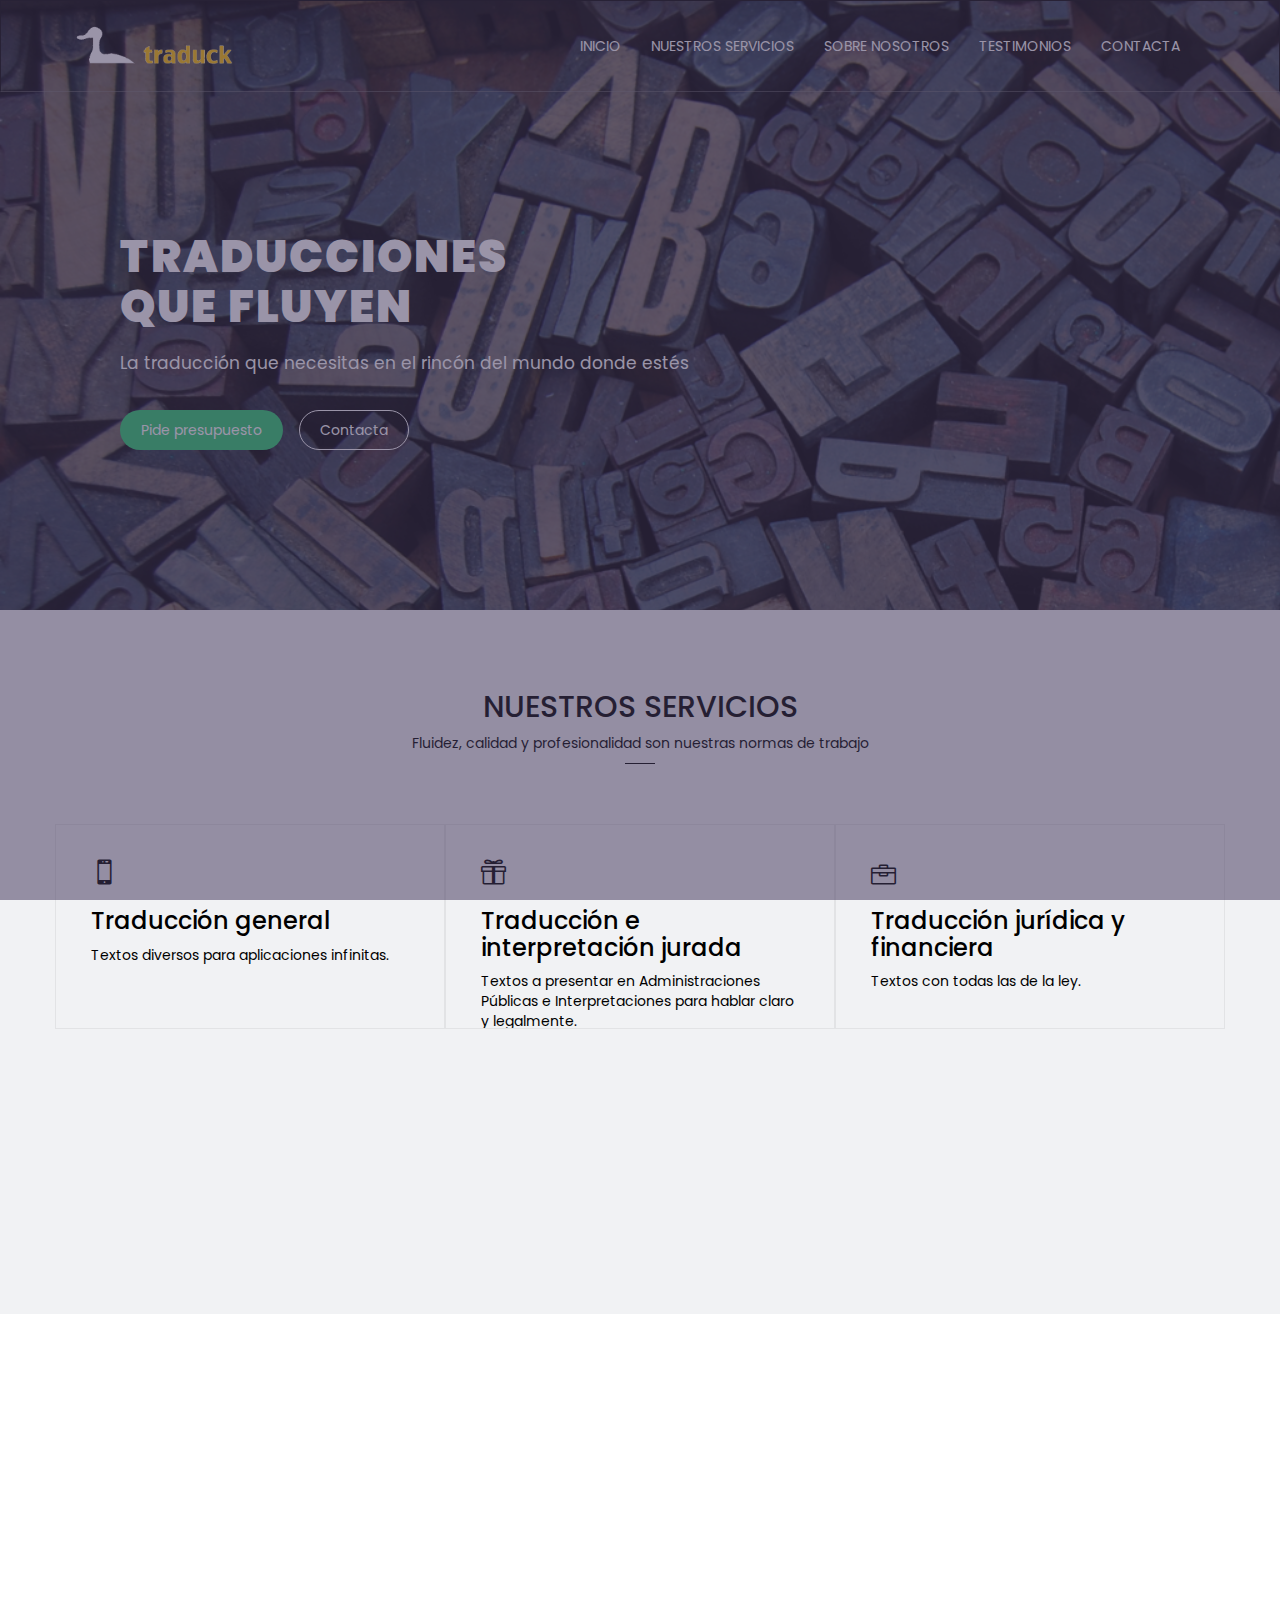
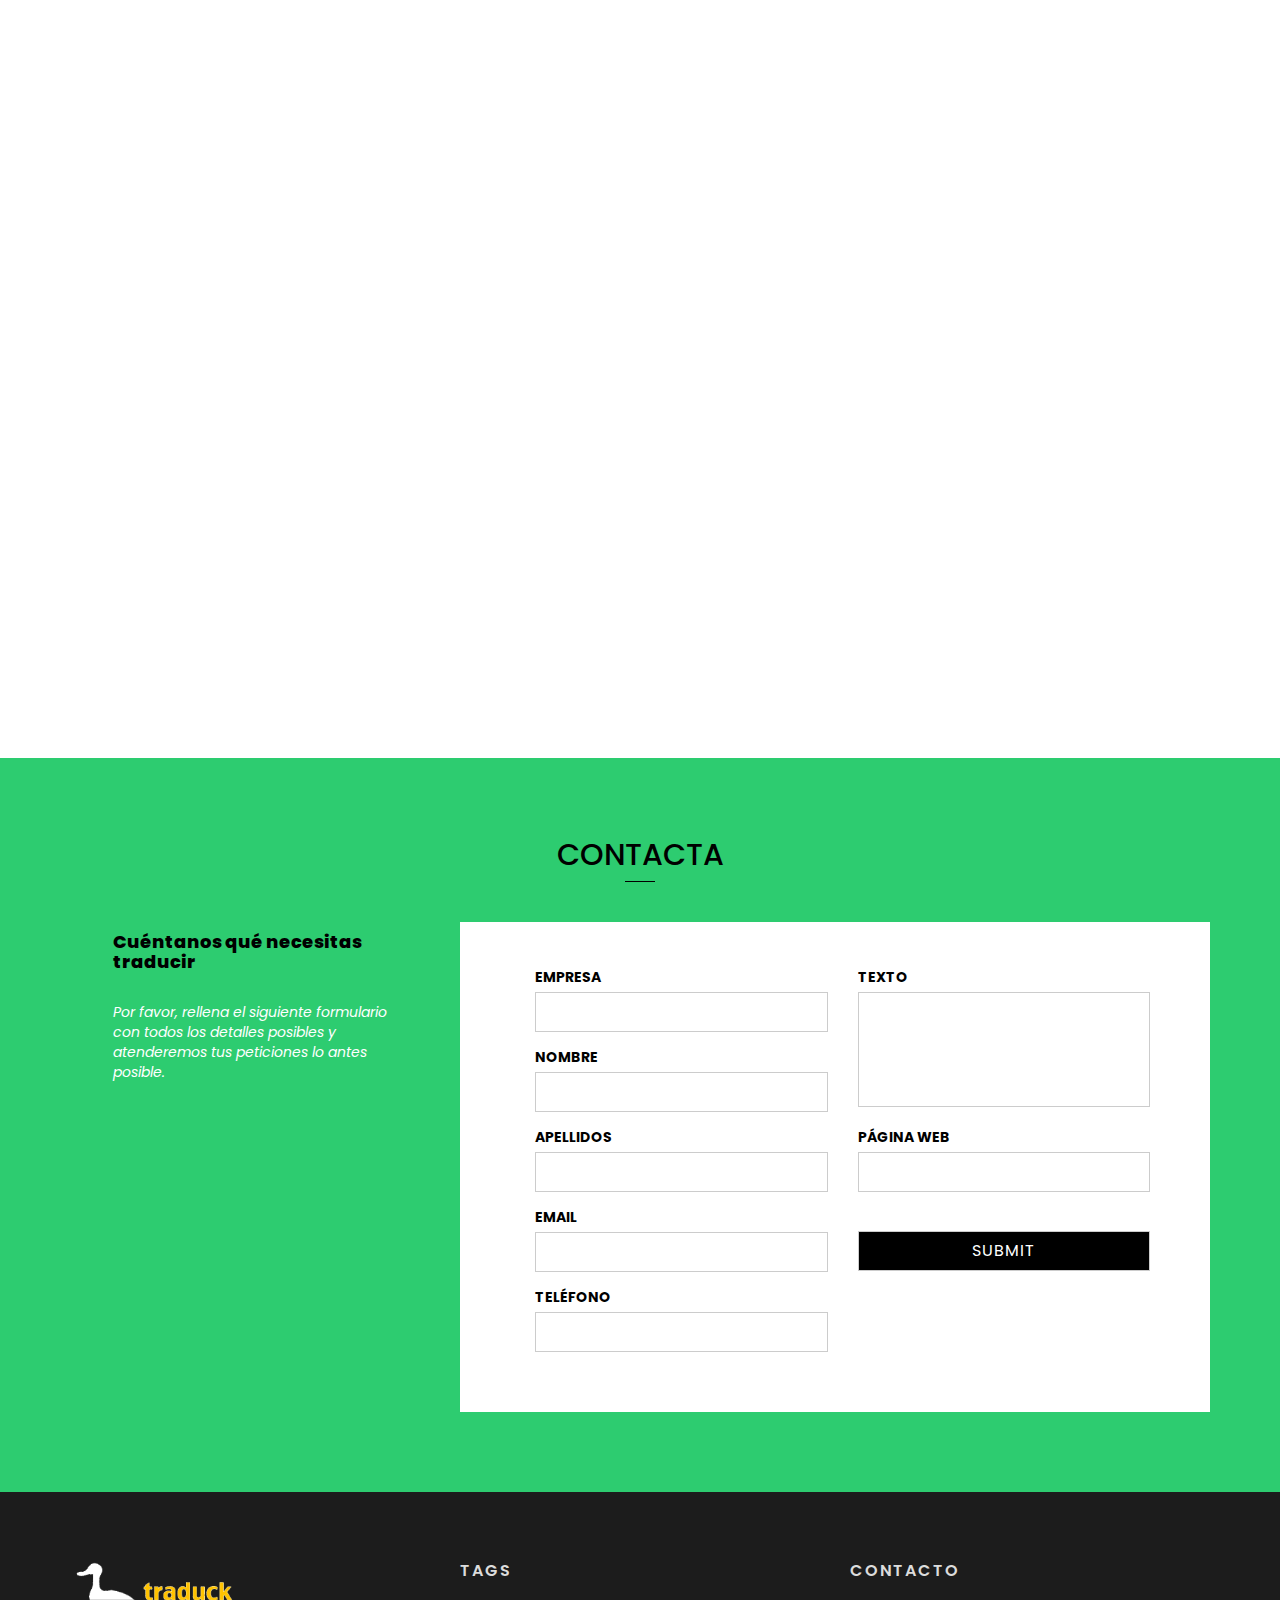
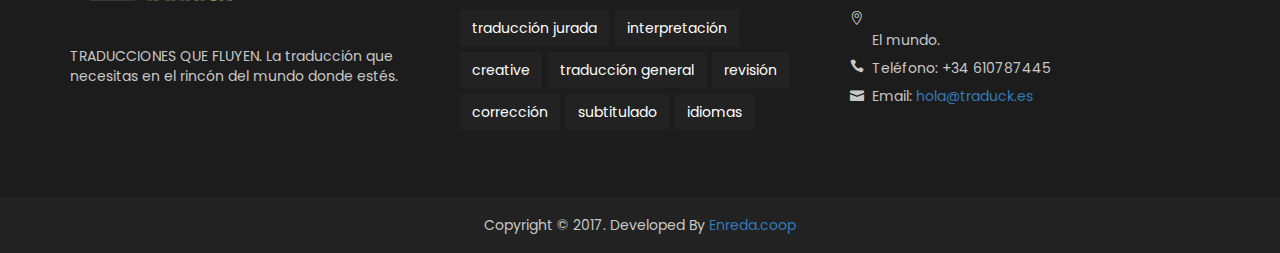
==== commit a3b15562: "fix errores" ====
--- a/index.html
+++ b/index.html
@@ -84,7 +84,7 @@
 					<div class="collapse navbar-collapse navbar-right" id="myNavbar">
 						<ul class="nav navbar-nav">
 							<li><a href="index.html">Inicio</a></li>
-							<li><a href="#services">Nuestro servicios</a></li>
+							<li><a href="#services">Nuestros servicios</a></li>
 							<li><a href="#who">Sobre nosotros</a></li>	
 							<li><a href="#testimonial">Testimonios</a></li>					
 							<li><a href="#contact">Contacta</a></li>
@@ -97,7 +97,7 @@
 			
 			<section id="header-text">
 				<h2 class="white-text">Traducciones <br />que fluyen</h2>
-				<p>La traducción que ncesitas en el rincón del mundo donde estés</p>
+				<p>La traducción que necesitas en el rincón del mundo donde estés</p>
 				<div id="button-box">
 					<button class="btn btn-primary circled-button colored-button hovered-transparent-button hovered-colored-border">Pide presupuesto</button>
 					<button class="btn btn-primary circled-button transparent-button colored-border hovered-colored-border hovered-colored-button hovered-transparent-border">Contacta</button>
@@ -127,7 +127,7 @@
 					<div class="col-md-4 col-sm-4 single-feature wow flipInX" data-wow-duration="1s">
 						<i class="icon_gift_alt"></i>
 						<h3 class="heading">Traducción e interpretación jurada</h3>
-						<p class="sub-heading">Textos a presentar en Administraciones Públicas e Interpretaciones para hablar claro y legal.</p>
+						<p class="sub-heading">Textos a presentar en Administraciones Públicas e Interpretaciones para hablar claro y legalmente.</p>
 					</div>
 					<div class="col-md-4 col-sm-4 single-feature wow flipInX" data-wow-duration="1s">
 						<i class="icon_toolbox_alt"></i>
@@ -144,7 +144,7 @@
 					</div>
 					<div class="col-md-4 col-sm-4 single-feature wow flipInX" data-wow-duration="1s">
 						<i class="icon_lightbulb_alt"></i>
-						<h3 class="heading">Corrección de textos</h3>
+						<h3 class="heading">Revisión y corrección de textos</h3>
 						<p class="sub-heading">Textos revisados que valen más que mil palabras.</p>
 					</div>
 					<div class="col-md-4 col-sm-4 single-feature wow flipInX" data-wow-duration="1s">
@@ -170,9 +170,9 @@
 				<div class="col-md-6">
 					<p>¡Hola navegante! Como intuirás, este pato no habla por sí solo, lo maneja el equipo de Traduck:
 					<br />
-					Elena Poveda Mañosa, fundadora de Traduck, Licenciada en Traducción e Interpretación por la Universidad de Granada, Traductora-Intérprete Jurada de inglés nombrada por el Ministerio de Asuntos Exteriores y de Cooperación, Máster en Relaciones Internacionales por la Universidad Internacional de Andalucía y apasionada de los idiomas. Mis lenguas de trabajo son ES, EN y FR. Además, soy profesora de inglés y dedico mis ratos libre a la escritura y a aprender preciosos y pictóricos idiomas como el árabe.<br />
-
-					¿Necesitas una traducción certificada para ayer? Con Traduck la tendrás con la urgencia que necesitas, en el rincón del mundo donde estés y con las máximas garantías. Realizamos servicios lingüísticos en inglés, francés, alemán, portugués y árabe.<br />
+					Elena Poveda Mañosa, fundadora de Traduck, Licenciada en Traducción e Interpretación por la Universidad de Granada, Traductora-Intérprete Jurada de inglés nombrada por el Ministerio de Asuntos Exteriores y de Cooperación, Máster en Relaciones Internacionales por la Universidad Internacional de Andalucía, profesora de inglés y apasionada de los idiomas.<br />
+
+					¿Necesitas una traducción para ayer? Con Traduck la tendrás con la urgencia que necesitas, en el rincón del mundo donde estés y con las máximas garantías. Nuestro equipo realiza servicios lingüísticos en inglés, francés, alemán, portugués y árabe.<br />
 
 					Fluidez, calidad y profesionalidad son nuestras normas de trabajo.</p>
 				</div>
@@ -199,7 +199,7 @@
 						<img src="images/clients/enreda.jpg" alt="client pic">
 					</div>
 					<div class="message">
-						Lorem ipsum dolor sit amet, consectetur adipiscing elit. Fusce laoreet tellus elit.<br />Ut eget mollis lacus. Donec molestie nibh eu nulla tempor porta.
+						Traduck es un colaborador de confianza, eficaz y que ofrece todas las garantías de calidad que esperamos de un servicio lingüístico para desarrollar nuestros proyectos.
 					</div>
 					<div class="colored-line-center"></div>
 					<div class="name">
@@ -214,7 +214,7 @@
 						<img src="images/clients/client2.png" alt="client pic">
 					</div>
 					<div class="message">
-						Lorem ipsum dolor sit amet, consectetur adipiscing elit. Fusce laoreet tellus elit.<br />Ut eget mollis lacus. Donec molestie nibh eu nulla tempor porta.
+						En colaboración con Traduck hemos podido subtitular vídeos documentales que han supuesto un valor añadido a la producción.  
 					</div>
 					<div class="colored-line-center"></div>
 					<div class="name">
@@ -229,7 +229,7 @@
 						<img src="images/clients/conilhospeda.jpg" alt="client pic">
 					</div>
 					<div class="message">
-						Lorem ipsum dolor sit amet, consectetur adipiscing elit. Fusce laoreet tellus elit.<br />Ut eget mollis lacus. Donec molestie nibh eu nulla tempor porta.
+						Gracias a los servicios de traducción de Traduck hemos conseguido ampliar nuestra cartera de clientes al llegar a un público más internacional que entienda nuestra oferta hotelera.
 					</div>
 					<div class="colored-line-center"></div>
 					<div class="name">
@@ -252,24 +252,23 @@
 		<div class="container">
 			<div class="row">
 				<div class="col-md-4" id="form-left-text">
-					<h4>Let us help you with your next adventure.</h4><br />
-					<p>Please fill out the form so we can better assist you with your request.</p>
-					<p>We do our best to answer all inquiries as soon as possible – please allow up to two business days for a response.</p>
+					<h4>Cuéntanos qué necesitas traducir</h4><br />
+					<p>Por favor, rellena el siguiente formulario con todos los detalles posibles y atenderemos tus peticiones lo antes posible.</p>
 				</div>
 				<div class="col-md-8">
 					<div id="contact-form-box">
 						<form method="post" action="mailto:hola@traduck.es">
 							<div class="col-md-6">
 								<div class="form-group">
-									<label class="label-control">Company</label><br>
+									<label class="label-control">Empresa</label><br>
 									<input type="text" name="company" />
 								</div>
 								<div class="form-group">
-									<label class="label-control">First Name</label><br>
+									<label class="label-control">Nombre</label><br>
 									<input type="text" name="first_name" />
 								</div>
 								<div class="form-group">
-									<label class="label-control">Last Name</label><br>
+									<label class="label-control">Apellidos</label><br>
 									<input type="text" name="last_name" />
 								</div>
 								<div class="form-group">
@@ -277,17 +276,17 @@
 									<input type="email" name="email" />
 								</div>
 								<div class="form-group">
-									<label class="label-control">Phone</label><br>
+									<label class="label-control">Teléfono</label><br>
 									<input type="tel" name="phone" />
 								</div>
 							</div>
 							<div class="col-md-6">
 								<div class="form-group">
-									<label class="label-control">Message</label><br>
+									<label class="label-control">Texto</label><br>
 									<textarea name="message"></textarea>
 								</div>
 								<div class="form-group">
-									<label class="label-control">Website</label><br>
+									<label class="label-control">Página web</label><br>
 									<input type="url" name="url" />
 								</div>
 								<div class="form-group">
@@ -310,7 +309,7 @@
 			<div class="row">
 				<div class="col-lg-4 col-md-4 col-sm-4 col-xs-12">
 					<a class="" href="#"><img src="images/logo.png" width="170px"></a>
-					<p class="site-info"><br /><br />TRADUCCIONES QUE FLUYEN.La traducción que ncesitas en el rincón del mundo donde estés.</p>
+					<p class="site-info"><br /><br />TRADUCCIONES QUE FLUYEN. La traducción que necesitas en el rincón del mundo donde estés.</p>
 				</div>
 				<div class="col-lg-4 col-md-4 col-sm-4 col-xs-12">
 					<h5 class="widget-title">Tags</h5>
@@ -350,7 +349,7 @@
 						</li>
 						<li>
 							<i class="icon_phone"></i>
-							<span class="contact-span">Phone: +34 610787445</span>
+							<span class="contact-span">Teléfono: +34 610787445</span>
 						</li>
 						<li>
 							<i class="icon_mail"></i>
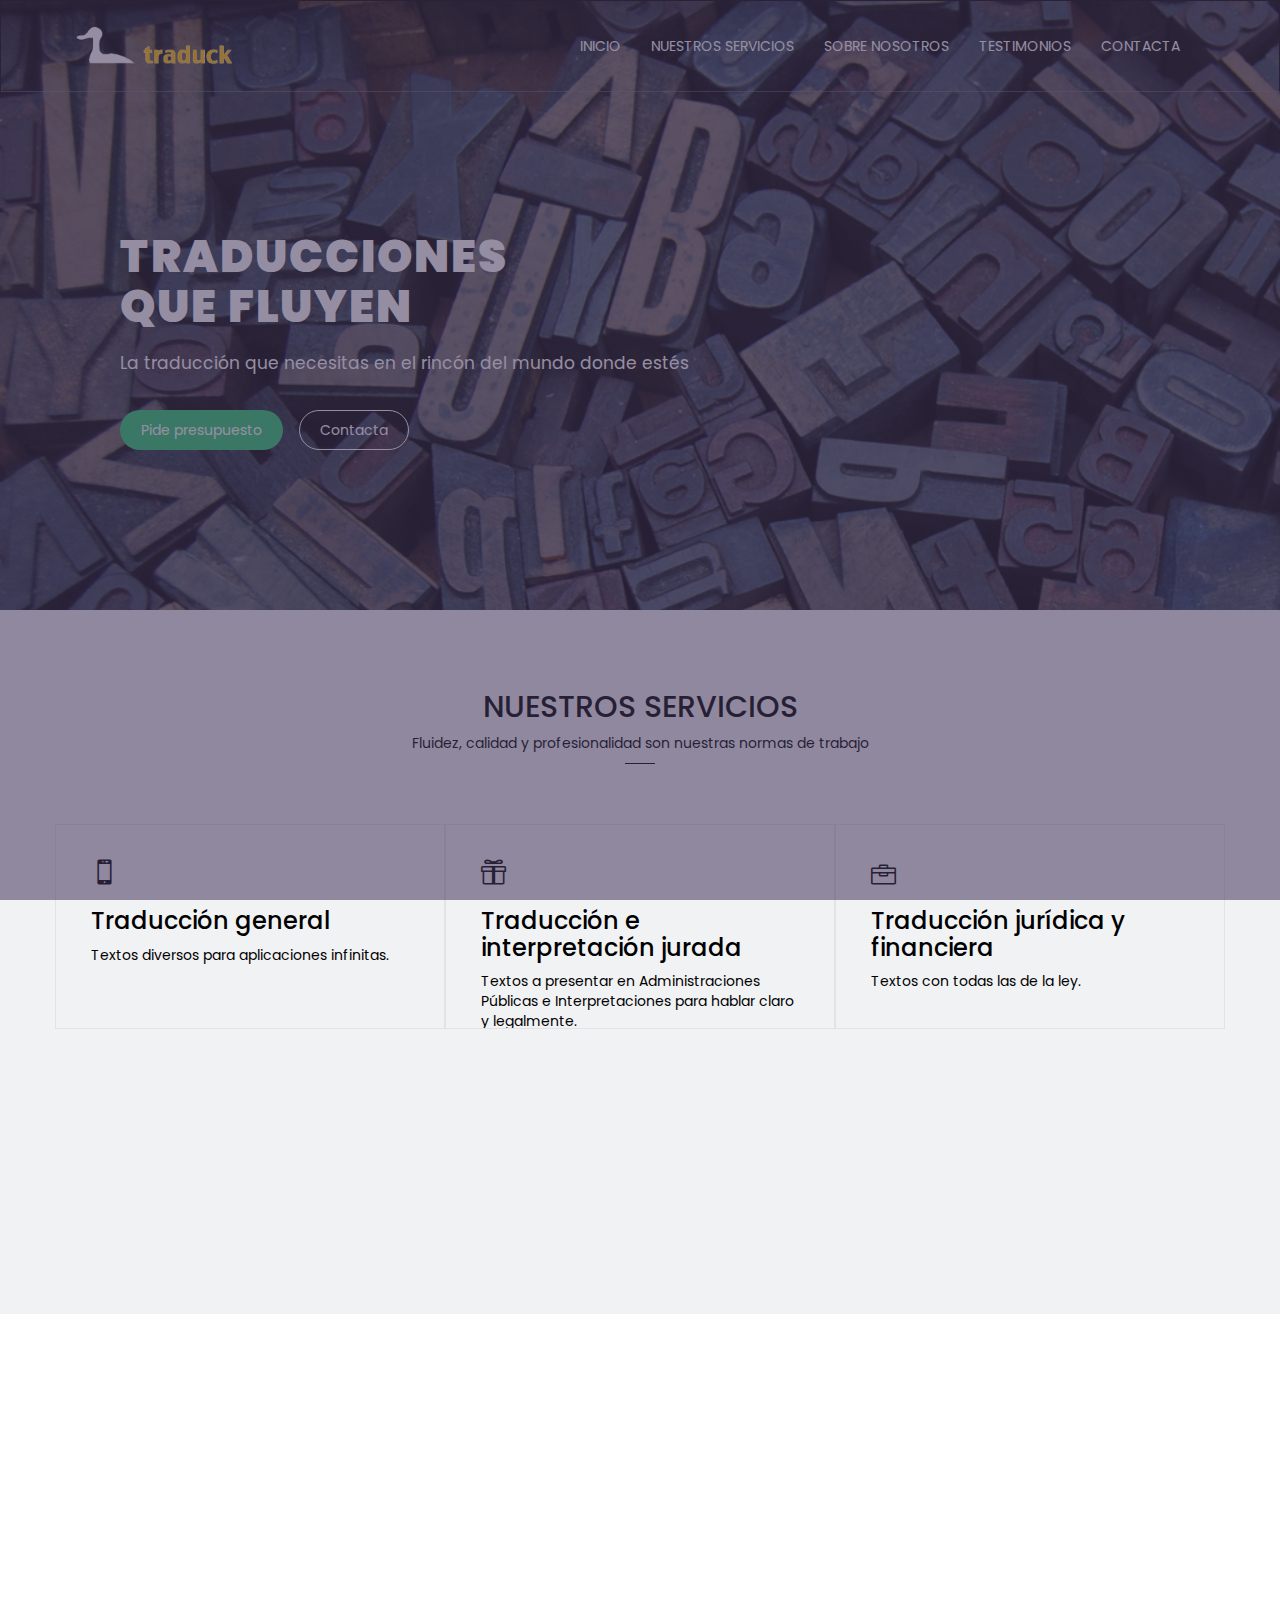
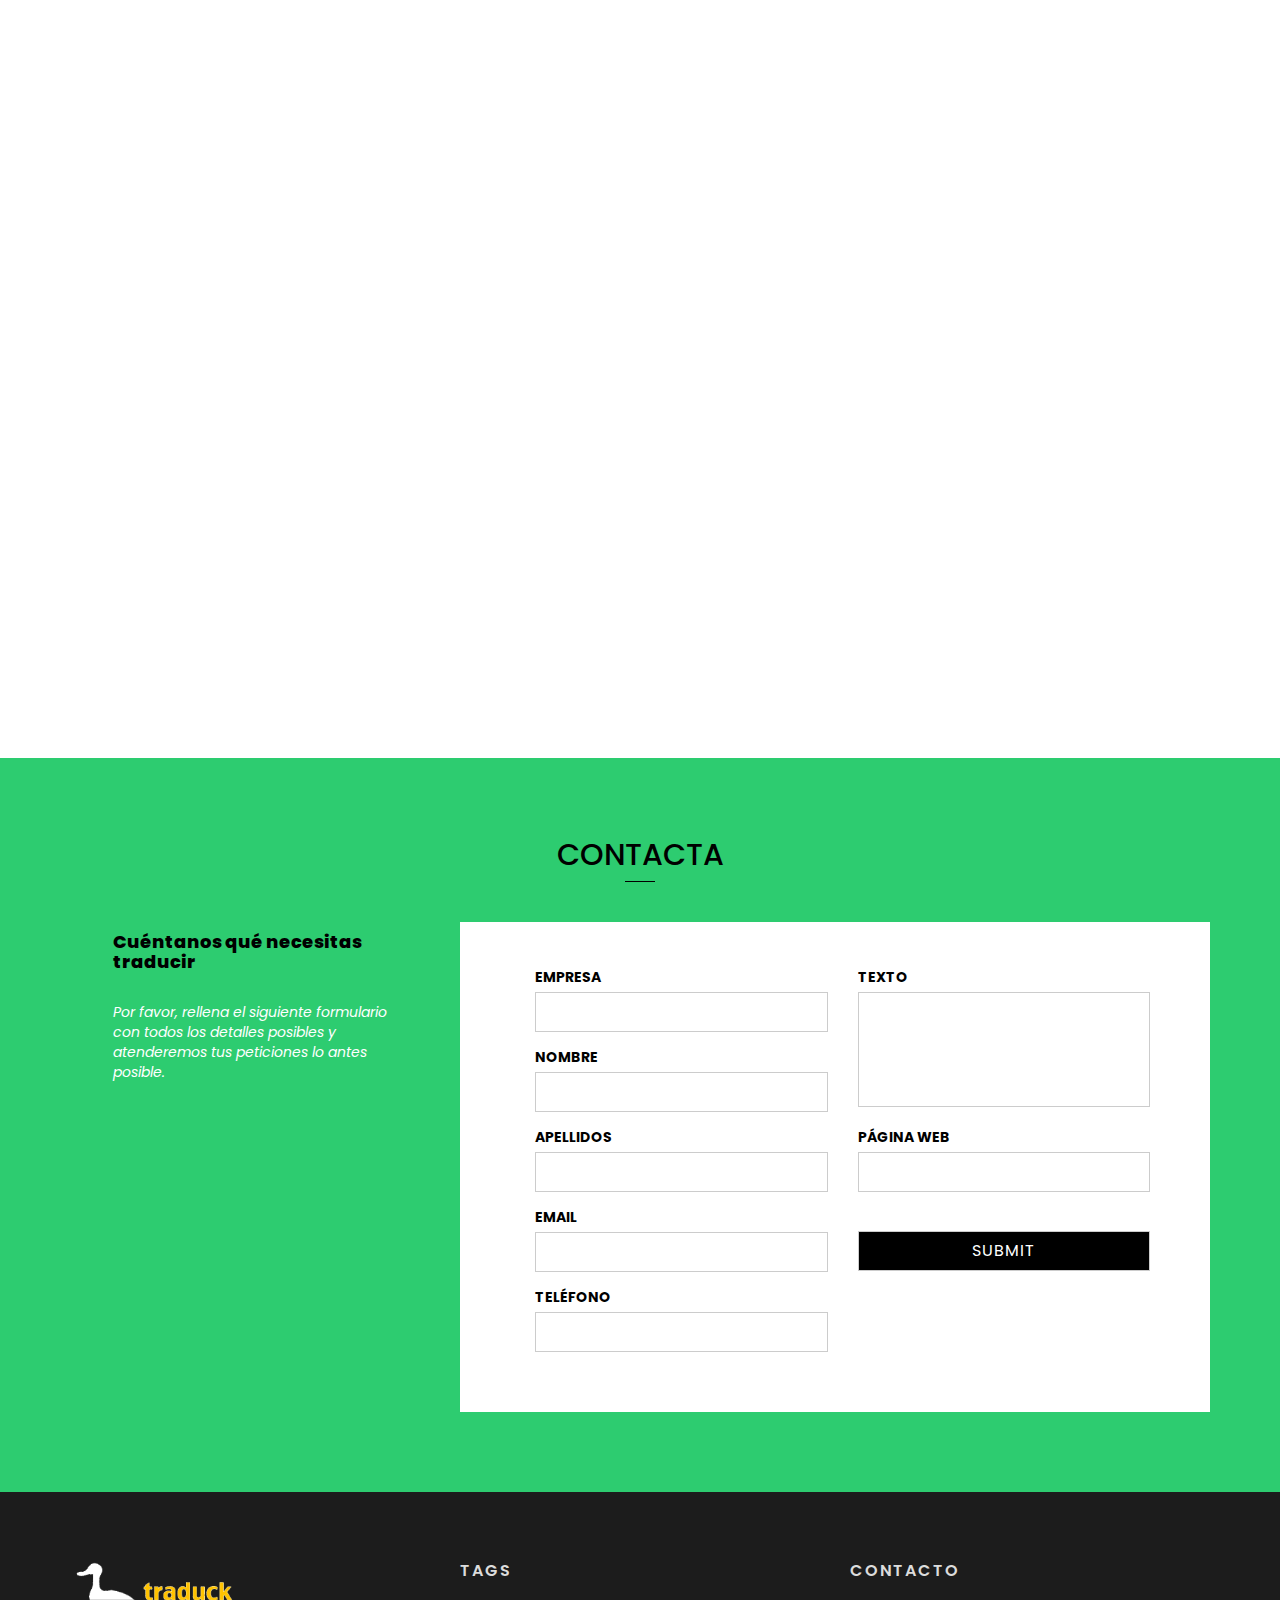
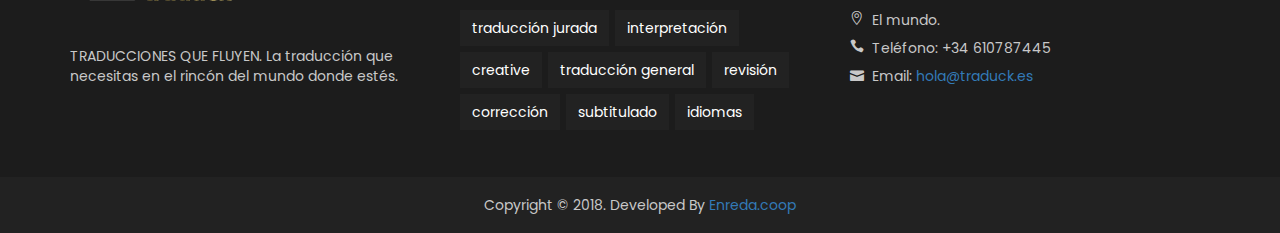
==== commit 1a621757: "fix styles" ====
--- a/index.html
+++ b/index.html
@@ -99,8 +99,8 @@
 				<h2 class="white-text">Traducciones <br />que fluyen</h2>
 				<p>La traducción que necesitas en el rincón del mundo donde estés</p>
 				<div id="button-box">
-					<button class="btn btn-primary circled-button colored-button hovered-transparent-button hovered-colored-border">Pide presupuesto</button>
-					<button class="btn btn-primary circled-button transparent-button colored-border hovered-colored-border hovered-colored-button hovered-transparent-border">Contacta</button>
+					<a href="#contact"><button class="btn btn-primary circled-button colored-button hovered-transparent-button hovered-colored-border">Pide presupuesto</button></a>
+					<a href="#contact"><button class="btn btn-primary circled-button transparent-button colored-border hovered-colored-border hovered-colored-button hovered-transparent-border">Contacta</button></a>
 				</div>
 			</section>
 			
@@ -345,7 +345,7 @@
 					<ul>
 						<li>
 							<i class="icon_pin_alt"></i>
-							<span class="contact-span"><br>El mundo.</span>
+							<span class="contact-span">El mundo.</span>
 						</li>
 						<li>
 							<i class="icon_phone"></i>
@@ -370,7 +370,7 @@
 		</div>
 		
 		<div id="footer2">
-			<p>Copyright &copy;  2017. Developed By <a href="https://www.enreda.coop" target="_blank">Enreda.coop</a> </p>
+			<p>Copyright &copy;  2018. Developed By <a href="https://www.enreda.coop" target="_blank">Enreda.coop</a> </p>
 		</div>
 		
 	</footer>
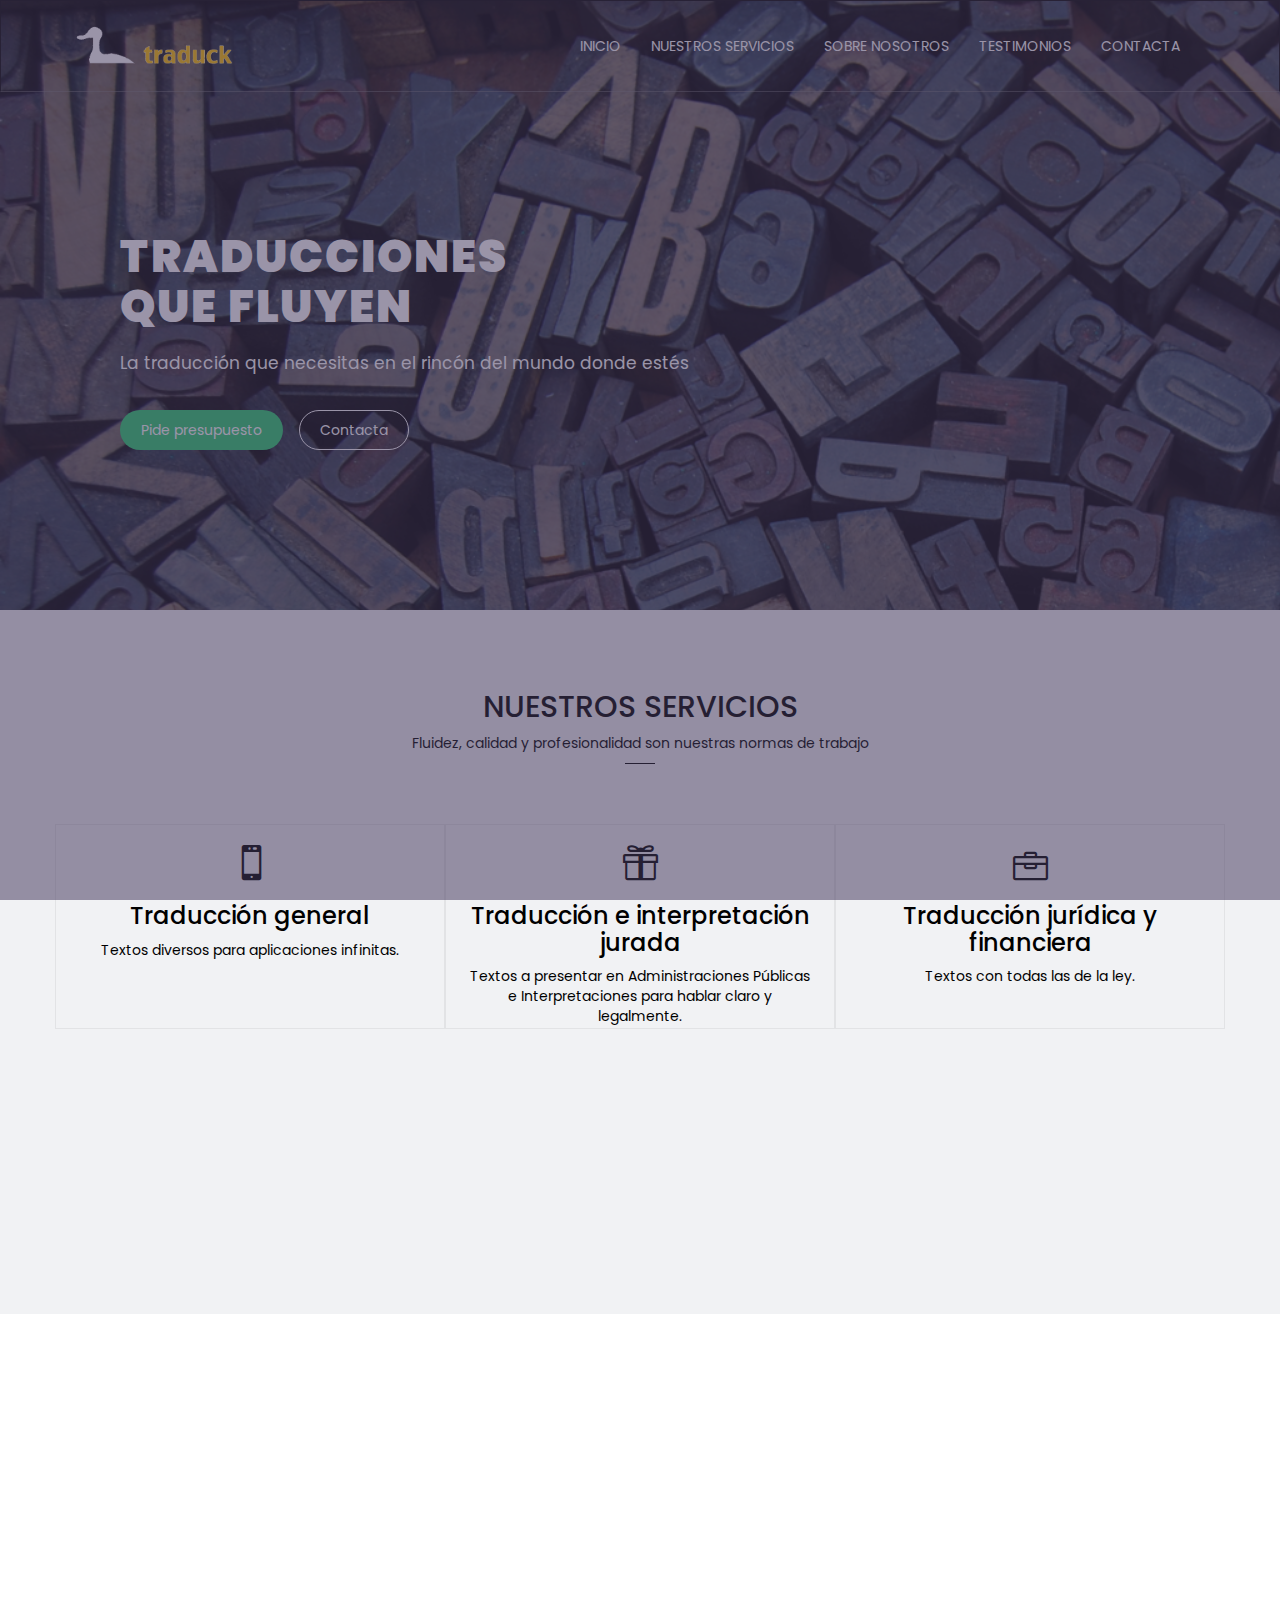
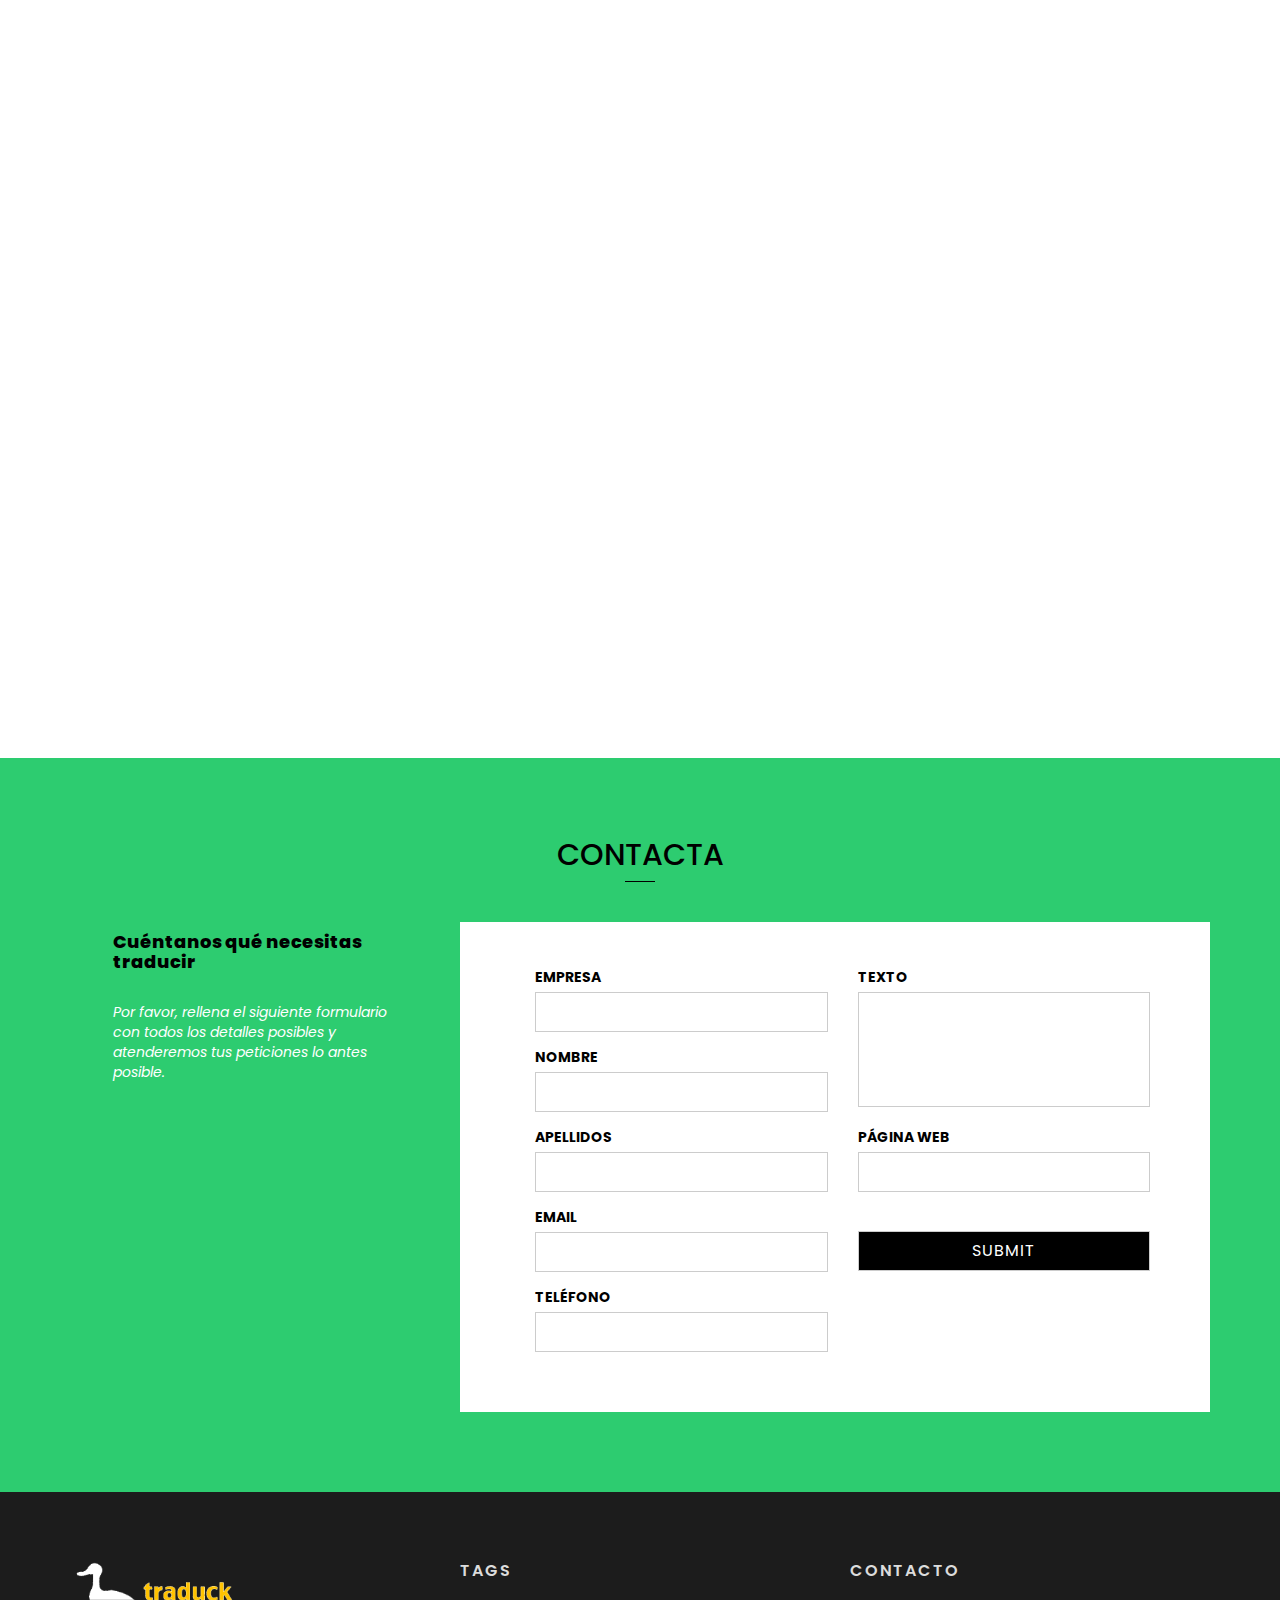
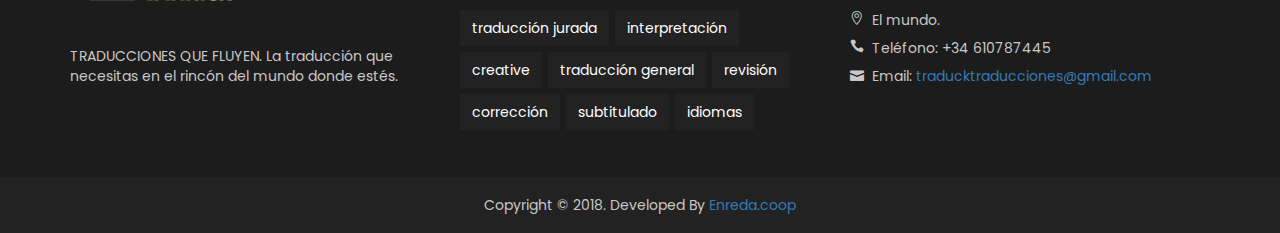
==== commit bf0111cd: "change email" ====
--- a/index.html
+++ b/index.html
@@ -257,7 +257,7 @@
 				</div>
 				<div class="col-md-8">
 					<div id="contact-form-box">
-						<form method="post" action="mailto:hola@traduck.es">
+						<form method="post" action="mailto:traducktraducciones@gmail.com">
 							<div class="col-md-6">
 								<div class="form-group">
 									<label class="label-control">Empresa</label><br>
@@ -353,7 +353,7 @@
 						</li>
 						<li>
 							<i class="icon_mail"></i>
-							<span class="contact-span">Email: <a href="mailto:hola@traduck.es">hola@traduck.es</a></span>
+							<span class="contact-span">Email: <a href="mailto:traducktraducciones@gmail.com">traducktraducciones@gmail.com</a></span>
 						</li>
 					</ul>
 					<div id="social">
--- a/css/style.css
+++ b/css/style.css
@@ -463,16 +463,17 @@
 	max-height:205px;
 	overflow: hidden;
 	border:1px solid rgba(0,0,0,0.06);
-	padding:35px;
+	padding:20px;
 	cursor:pointer;
 	transition:all 0.5s ease-in-out;
+	text-align: center;
 }
 .single-feature:hover {
 	border:1px solid black;
 	box-shadow:1px 1px 15px lightgrey;
 }
 .single-feature i {
-	font-size:25px;
+	font-size:35px;
 }
 .features {
 	padding-top:60px;
